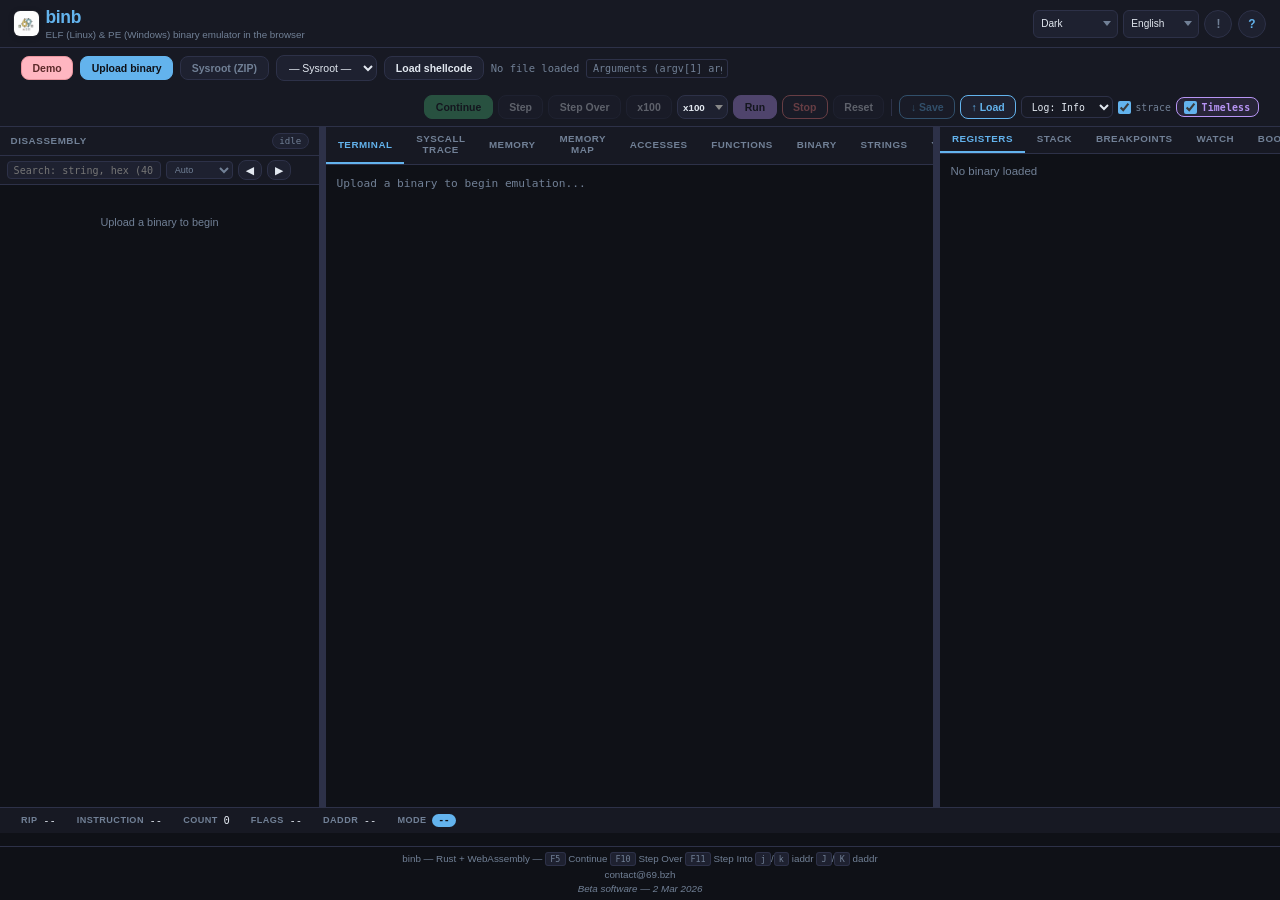
==== index.html @ 5475846b "up" ====
<!DOCTYPE html>
<html lang="en">
<head>
    <meta charset="UTF-8">
    <meta name="viewport" content="width=device-width, initial-scale=1.0">
    <title>binb — ELF &amp; PE Emulator</title>
    <link rel="icon" href="logo.png" type="image/png">
    <link rel="stylesheet" href="style.css">
</head>
<body>
    <!-- Nyan cat run overlay (shown when theme is Nyan Cat) -->
    <div id="nyan-cat-container" class="nyan-cat-container" aria-hidden="true">
        <div class="nyan-cat-run">
            <img src="nyan-cat.gif" alt="" class="nyan-cat-gif" width="256" height="128">
        </div>
    </div>
    <header>
        <div class="header-brand">
            <a href="#" class="header-logo" title="binb" aria-label="binb">
                <img src="logo.png" alt="69 binb" class="header-logo-img">
            </a>
            <div class="header-title-wrap">
                <h1>binb</h1>
                <p class="subtitle" data-i18n="subtitle">ELF (Linux) &amp; PE (Windows) binary emulator in the browser</p>
            </div>
        </div>
        <div class="header-actions">
            <select id="theme-select" class="theme-select" title="Theme" aria-label="Theme">
                <option value="dark">Dark</option>
                <option value="light">Light</option>
                <option value="unicorn">🦄 Unicorn</option>
                <option value="rainbow">🌈 Rainbow</option>
                <option value="nyan">🐱 Nyan Cat</option>
            </select>
            <select id="lang-select" class="lang-select" title="Language" aria-label="Language">
                <option value="en">English</option>
                <option value="fr">Français</option>
                <option value="br">Brezhoneg</option>
                <option value="zh">中文</option>
            </select>
            <button class="btn btn-summary" id="btn-summary" data-i18n="summaryBtn" data-i18n-title="summaryTitle">!</button>
            <button class="btn btn-help" id="btn-help" data-i18n-title="helpTitle">?</button>
        </div>
    </header>

    <!-- Summary Modal -->
    <div class="help-modal-backdrop" id="summary-modal" style="display:none">
        <div class="help-modal summary-modal">
            <div class="help-modal-header summary-modal-header">
                <div class="summary-modal-title">
                    <img src="logo.png" alt="69 binb" class="summary-modal-logo">
                    <h2 data-i18n="summaryTitle">Summary</h2>
                </div>
                <button class="btn btn-xs help-modal-close" id="btn-summary-close">&times;</button>
            </div>
            <div class="help-modal-body">
                <section class="help-section">
                    <p data-i18n="summaryIntro">binb is a WebAssembly-based binary emulator that runs ELF (Linux) and PE (Windows) executables directly in the browser. It provides step-through debugging, syscall tracing, and a Timeless (time-travel) debugger with memory breakpoints.</p>
                </section>
                <section class="help-section">
                    <h3 data-i18n="summaryFeaturesTitle">Features</h3>
                    <ul class="help-tips">
                        <li data-i18n="summaryFeature1">ELF and PE loading: run Linux and Windows binaries in the browser</li>
                        <li data-i18n="summaryFeature2">Step-through debugging: Continue (F5), Step Into (F11), Step Over (F10)</li>
                        <li data-i18n="summaryFeature3">Timeless mode: record every instruction and navigate backward/forward in time</li>
                        <li data-i18n="summaryFeature4">Memory breakpoints (Tenet-style): track a data address, see reads/writes on the timeline, jump with J/K</li>
                        <li data-i18n="summaryFeature5">Syscall tracing (strace): log Linux syscalls or Windows NT API calls</li>
                        <li data-i18n="summaryFeature6">VFS / sysroot: load a ZIP as virtual filesystem for dynamic binaries (interpreters, libs, DLLs)</li>
                        <li data-i18n="summaryFeature7">Shellcode: paste hex or load raw bytes and run as x86_64 or ARM64</li>
                        <li data-i18n="summaryFeature8">Snapshots: save and restore VM state</li>
                    </ul>
                </section>
                <section class="help-section">
                    <h3 data-i18n="summaryPlatformsTitle">Platforms &amp; Architectures</h3>
                    <table class="help-table">
                        <tr><td data-i18n="summaryPlatformLinux">Linux (ELF)</td><td data-i18n="summaryArchLinux">x86-64, x86 (i386), ARM64 (AArch64) — static (musl) and dynamic (glibc with sysroot)</td></tr>
                        <tr><td data-i18n="summaryPlatformWindows">Windows (PE)</td><td data-i18n="summaryArchWindows">x86-64 and x86 — EXE and DLL loading, partial NT syscall emulation</td></tr>
                    </table>
                </section>
                <div class="summary-partner-links">
                    <a href="https://ismyphonepwned.com/" target="_blank" rel="noopener noreferrer" class="summary-partner-link" title="Is My Phone Pwned?">
                        <img src="https://ismyphonepwned.com/logo.png" alt="Is My Phone Pwned?" class="summary-partner-img">
                    </a>
                    <a href="https://ismyphonepwned.com/mimic.html" target="_blank" rel="noopener noreferrer" class="summary-partner-link" title="Mimic">
                        <img src="https://ismyphonepwned.com/mimic.png" alt="Mimic" class="summary-partner-img">
                    </a>
                </div>
            </div>
        </div>
    </div>

    <!-- Help Modal -->
    <div class="help-modal-backdrop" id="help-modal" style="display:none">
        <div class="help-modal">
            <div class="help-modal-header">
                <h2 data-i18n="helpTitle">Help &amp; Guide</h2>
                <button class="btn btn-xs help-modal-close" id="btn-help-close">&times;</button>
            </div>
            <div class="help-modal-body">
                <section class="help-section">
                    <h3 data-i18n="helpGettingStarted">Getting Started</h3>
                    <p data-i18n="helpGettingStartedText">Upload a binary (ELF for Linux, or PE for Windows EXE/DLL) using the Upload binary button or drag-and-drop onto the page. For <strong>dynamic</strong> binaries (linked against glibc), use <strong>Sysroot (ZIP)</strong> to upload a ZIP of your sysroot (e.g. <code>lib64/ld-linux-x86-64.so.2</code>, <code>lib/x86_64-linux-gnu/libc.so.6</code>); it is decompressed and used as the VFS when you load the ELF; for PE you can upload a ZIP with DLLs (e.g. <code>Windows/System32/ntdll.dll</code>). The <strong>Binary</strong> tab shows ELF or PE structure (headers, sections, exports). You can also run <strong>shellcode</strong>: click <strong>Load shellcode</strong> to paste hex or C-style bytes and choose architecture (x86_64 or arm64), or upload a non-ELF file and choose “Load as shellcode”. Then use the controls to step through or run.</p>
                </section>

                <section class="help-section">
                    <h3 data-i18n="helpColorLegend">Color Legend</h3>
                    <div class="help-colors">
                        <div class="help-color-row">
                            <span class="help-swatch" style="background: var(--yellow-dark)"></span>
                            <span data-i18n="helpColorDarkYellow">Dark yellow — Memory read (QIRA-style)</span>
                        </div>
                        <div class="help-color-row">
                            <span class="help-swatch" style="background: var(--yellow-bright)"></span>
                            <span data-i18n="helpColorBrightYellow">Bright yellow — Memory write (QIRA-style)</span>
                        </div>
                        <div class="help-color-row">
                            <span class="help-swatch" style="background: var(--accent)"></span>
                            <span data-i18n="helpColorBlue">Blue — Current instruction / forward flow trail</span>
                        </div>
                        <div class="help-color-row">
                            <span class="help-swatch" style="background: var(--red)"></span>
                            <span data-i18n="helpColorRed">Red — Backward flow trail / exec breakpoint hits</span>
                        </div>
                        <div class="help-color-row">
                            <span class="help-swatch" style="background: var(--green)"></span>
                            <span data-i18n="helpColorGreen">Green — Active breakpoint addresses</span>
                        </div>
                        <div class="help-color-row">
                            <span class="help-swatch" style="background: var(--purple)"></span>
                            <span data-i18n="helpColorPurple">Purple — Timeless mode active indicator</span>
                        </div>
                        <div class="help-color-row">
                            <span class="help-swatch" style="background: #06b6d4"></span>
                            <span data-i18n="helpColorCyan">Cyan — Syscall instructions in timeline (RIP lane) and disassembly</span>
                        </div>
                    </div>
                </section>

                <section class="help-section">
                    <h3 data-i18n="helpTimelineLanes">Timeline Lanes (Timeless Mode)</h3>
                    <table class="help-table">
                        <tr><td><strong data-i18n="helpRIP">RIP</strong></td><td data-i18n="helpRIPDesc">Color-coded instruction address map</td></tr>
                        <tr><td><strong data-i18n="helpMEM">MEM</strong></td><td data-i18n="helpMEMDesc">All memory reads (dark yellow) and writes (bright yellow) per instruction</td></tr>
                        <tr><td><strong data-i18n="helpDADDR">DADDR</strong></td><td data-i18n="helpDADDRDesc">Accesses to the tracked data address (visible when a Memory breakpoint is set)</td></tr>
                        <tr><td><strong data-i18n="helpEXEC">EXEC</strong></td><td data-i18n="helpEXECDesc">Execution breakpoint hits (click RIP in registers to set)</td></tr>
                        <tr><td><strong data-i18n="helpFLOW">FLOW</strong></td><td data-i18n="helpFLOWDesc">Blue (forward) and red (backward) trails from cursor</td></tr>
                    </table>
                </section>

                <section class="help-section">
                    <h3 data-i18n="helpMemBp">Memory Breakpoints (Tenet-style)</h3>
                    <p class="help-lead" data-i18n="helpMemBpLead">Track a memory address to see every read/write on the timeline and jump between accesses.</p>
                    <ol class="help-steps">
                        <li data-i18n="helpMemBpSet">Set: In the Memory tab, <strong>click a byte</strong> in the hex dump (or in the Memory Accesses preview). That address becomes the “tracked” address (daddr). In trace mode the view jumps to the last access.</li>
                        <li data-i18n="helpMemBpTimeline">Timeline: The DADDR lane shows every read/write to that address (yellow = read, blue = write).</li>
                        <li data-i18n="helpMemBpNavigate">Navigate: Press J / K to jump to the next / previous access in the trace.</li>
                        <li data-i18n="helpMemBpClear">Clear: Click the daddr value in the info bar (e.g. 0x1234 (1B)) to clear the memory breakpoint.</li>
                    </ol>
                    <p class="help-note" data-i18n="helpMemBpNote">Alternative: enter an address in the Memory field and click Watch to track that address (4 bytes). The Watch panel (right) lets you save multiple addresses and click one to set it as the active breakpoint.</p>
                </section>

                <section class="help-section">
                    <h3 data-i18n="helpLabelsCommentsTitle">Labels &amp; Comments</h3>
                    <p class="help-lead" data-i18n="helpLabelsCommentsLead">Add bookmarks (labels) and comments at any address in the Disassembly or Memory view. They are saved in the browser and appear in the Bookmarks and Comments panels.</p>
                    <ol class="help-steps">
                        <li data-i18n="helpLabelsCommentsRightClick"><strong>Right-click</strong> an address in the Disassembly listing or in the Memory hex dump to open the context menu.</li>
                        <li data-i18n="helpLabelsCommentsBookmark">Choose <strong>Add bookmark (label)</strong> to set a label (e.g. <code>loop_start</code>). The label appears above that address in the disassembly and in the <strong>Bookmarks</strong> tab.</li>
                        <li data-i18n="helpLabelsCommentsComment">Choose <strong>Add comment</strong> to attach a comment. It appears as <code>; your text</code> in the disassembly and in the <strong>Comments</strong> tab.</li>
                        <li data-i18n="helpLabelsCommentsEdit">Use the same menu to edit (click again) or remove a bookmark or comment. Labels and comments are persisted and included in snapshots.</li>
                    </ol>
                </section>

                <section class="help-section">
                    <h3 data-i18n="helpKbShortcuts">Keyboard Shortcuts</h3>
                    <table class="help-table">
                        <tr><td><kbd>F5</kbd></td><td data-i18n="helpKbF5">Continue execution</td></tr>
                        <tr><td><kbd>F10</kbd></td><td data-i18n="helpKbF10">Step over</td></tr>
                        <tr><td><kbd>F11</kbd></td><td data-i18n="helpKbF11">Step into (single step)</td></tr>
                        <tr><td><kbd>&larr;</kbd> / <kbd>&rarr;</kbd></td><td data-i18n="helpKbArrows">Step backward / forward in trace</td></tr>
                        <tr><td><kbd>Shift+&larr;/&rarr;</kbd></td><td data-i18n="helpKbShiftArrows">Step 10 backward / forward</td></tr>
                        <tr><td><kbd>Escape</kbd></td><td data-i18n="helpKbEscape">Return to live execution</td></tr>
                        <tr><td><kbd>j</kbd> / <kbd>k</kbd></td><td data-i18n="helpKbJK">Next / prev execution of same instruction (iaddr)</td></tr>
                        <tr><td><kbd>J</kbd> / <kbd>K</kbd></td><td data-i18n="helpKbJKCap">Next / prev access to tracked data address (daddr)</td></tr>
                        <tr><td><kbd>scroll</kbd></td><td data-i18n="helpKbScroll">Zoom in/out on timeline</td></tr>
                        <tr><td><kbd>drag</kbd></td><td data-i18n="helpKbDrag">Select region on timeline to zoom</td></tr>
                        <tr><td><kbd>dbl-click</kbd></td><td data-i18n="helpKbDblClick">Reset timeline zoom</td></tr>
                    </table>
                </section>

                <section class="help-section">
                    <h3 data-i18n="helpArch">Supported Architectures</h3>
                    <table class="help-table">
                        <tr><td><strong>x86-64</strong></td><td data-i18n="helpArchX64Desc">Full instruction set including SSE, atomic ops, bit manipulation</td></tr>
                        <tr><td><strong>x86 (i386)</strong></td><td data-i18n="helpArchX86Desc">32-bit mode with vDSO, set_thread_area, GS segment support</td></tr>
                        <tr><td><strong>ARM64 (AArch64)</strong></td><td data-i18n="helpArchARM64Desc">Data processing, branches, loads/stores, system instructions, multiply/divide</td></tr>
                        <tr><td><strong data-i18n="helpArchWinLabel">Windows PE (x86)</strong></td><td data-i18n="helpArchWinDesc">EXE and DLL loading (x86 32-bit); NT syscall emulation (partial). x86-64 not yet supported.</td></tr>
                    </table>
                </section>

                <section class="help-section">
                    <h3 data-i18n="helpTips">Tips</h3>
                    <ul class="help-tips">
                        <li data-i18n="helpTip1">Enable Timeless before running to record the trace. Disable it for maximum speed.</li>
                        <li data-i18n="helpTip2">Use strace to see syscalls as they happen.</li>
                        <li data-i18n="helpTip3">Click any address in the Memory Accesses panel to see the surrounding memory.</li>
                        <li data-i18n="helpTip4">Memory breakpoint: click a byte in the Memory view (or in the Accesses preview) to track that address — timeline shows reads/writes; <kbd>J</kbd>/<kbd>K</kbd> to seek. Click the daddr in the info bar to clear.</li>
                        <li data-i18n="helpTip5">Memory Watch button: tracks the address currently in the Memory address field as the active data address (daddr, 4 bytes). The timeline then shows reads/writes to that address and J/K jump between accesses. To save addresses in a list, use the Watch panel (right) and add from there.</li>
                        <li data-i18n="helpTip6">Click the RIP value in the Registers panel to mark it as an execution breakpoint on the timeline.</li>
                        <li data-i18n="helpTip7">Drag on the timeline to zoom into a region. Scroll to zoom, double-click to reset.</li>
                        <li data-i18n="helpTip8">The Watch panel keeps a list of data addresses and shows hit counts over the trace; click one to set it as the active daddr. Use J/K to jump between accesses.</li>
                    </ul>
                </section>
            </div>
        </div>
    </div>

    <main>
        <!-- Controls Bar -->
        <section class="controls">
            <div class="upload-area">
                <button class="btn btn-demo" id="btn-demo" data-i18n="btnDemo" data-i18n-title="btnDemoTitle">Demo</button>
                <input type="file" id="elf-upload" accept=".elf,.out,.bin,.hex,.exe,.dll,application/octet-stream" hidden>
                <button class="btn btn-primary" id="btn-upload" data-i18n="btnUpload" data-i18n-title="btnUploadTitle">Upload binary</button>
                <input type="file" id="sysroot-zip-upload" accept=".zip,application/zip" hidden>
                <button class="btn btn-secondary" id="btn-sysroot-zip" data-i18n="btnSysrootZip" data-i18n-title="btnSysrootZipTitle">Sysroot (ZIP)</button>
                <select id="quick-sysroot" class="quick-sysroot-select" data-i18n-title="quickSysrootTitle">
                    <option value="" data-i18n="quickSysrootNone">— Sysroot —</option>
                    <option value="/sysroot-x64-linux.zip" data-i18n="quickSysrootX64">x64 Linux</option>
                    <option value="/sysroot-i386-linux.zip" data-i18n="quickSysrootX86">x86 Linux</option>
                    <option value="/sysroot-windows.zip" data-i18n="quickSysrootWin">Windows</option>
                </select>
                <button class="btn btn-shellcode-toggle" id="btn-shellcode-toggle" data-i18n="btnShellcode" data-i18n-title="btnShellcodeTitle">Load shellcode</button>
                <span class="file-name" id="file-name" title="Click for details" data-i18n="fileNoFile">No file loaded</span>
                <span class="file-info-badge" id="file-info-badge" style="display:none"></span>
                <input type="text" id="program-args" class="program-args-input" data-i18n-placeholder="programArgsPlaceholder">
                <span class="sysroot-name" id="sysroot-name" style="display:none" title="ZIP used as VFS for next run"><span data-i18n="sysrootLabel">Sysroot:</span> <span id="sysroot-file-label"></span> <button type="button" class="btn btn-xs sysroot-clear" id="btn-sysroot-clear" data-i18n-title="sysrootClear">×</button></span>
            </div>
            <div class="shellcode-panel" id="shellcode-panel" style="display:none">
                <div class="shellcode-row shellcode-demo-row">
                    <label data-i18n="shellcodeDemoLabel">Demo:</label>
                    <select id="shellcode-demo" class="shellcode-demo-select" data-i18n-title="shellcodeDemoTitle">
                        <option value="" data-i18n="shellcodeDemoNone">—</option>
                        <option value="x64_exit" data-i18n="shellcodeDemoX64Exit">x86_64: exit(0)</option>
                        <option value="x64_nop" data-i18n="shellcodeDemoX64Nop">x86_64: NOP sled</option>
                        <option value="x64_int3" data-i18n="shellcodeDemoX64Int3">x86_64: int3 breakpoint</option>
                    </select>
                </div>
                <div class="shellcode-row">
                    <label>Paste hex or C-style:</label>
                    <textarea id="shellcode-paste" class="shellcode-textarea" data-i18n-placeholder="shellcodePastePlaceholder"></textarea>
                </div>
                <div class="shellcode-row shellcode-actions">
                    <select id="shellcode-arch" class="shellcode-arch" data-i18n-title="shellcodeArchTitle">
                        <option value="x86_64">x86_64</option>
                        <option value="arm64">arm64</option>
                    </select>
                    <button class="btn btn-primary btn-sm" id="btn-load-paste" data-i18n="loadPasted">Load pasted</button>
                    <span class="shellcode-hint" data-i18n="shellcodeHint">Or upload a .bin/.hex file above and choose “Load as shellcode” if it’s not ELF.</span>
                </div>
            </div>
            <div class="shellcode-file-prompt" id="shellcode-file-prompt" style="display:none">
                <span class="shellcode-file-msg" data-i18n="shellcodeFileMsg">File is not ELF. Load as shellcode:</span>
                <select id="shellcode-file-arch" class="shellcode-arch" data-i18n-title="shellcodeArchTitle">
                    <option value="x86_64">x86_64</option>
                    <option value="arm64">arm64</option>
                </select>
                <button class="btn btn-primary btn-sm" id="btn-load-file-shellcode" data-i18n="loadShellcode">Load shellcode</button>
                <button class="btn btn-sm" id="btn-dismiss-shellcode-prompt" data-i18n="dismiss">Dismiss</button>
            </div>
            <div class="action-buttons">
                <button class="btn btn-accent" id="btn-continue" disabled data-i18n="continue" data-i18n-title="continueTitle">Continue</button>
                <button class="btn" id="btn-step" disabled data-i18n="step" data-i18n-title="stepTitle">Step</button>
                <button class="btn" id="btn-step-over" disabled data-i18n="stepOver" data-i18n-title="stepOverTitle">Step Over</button>
                <div class="step-n-group">
                    <button class="btn" id="btn-step-100" disabled data-i18n-title="stepNTitle">x100</button>
                    <select class="step-n-select" id="step-n-select" data-i18n-title="stepNTitle">
                        <option value="10">x10</option>
                        <option value="50">x50</option>
                        <option value="100" selected>x100</option>
                        <option value="500">x500</option>
                        <option value="1000">x1K</option>
                        <option value="5000">x5K</option>
                        <option value="10000">x10K</option>
                        <option value="50000">x50K</option>
                        <option value="100000">x100K</option>
                    </select>
                </div>
                <button class="btn btn-accent-run" id="btn-run" disabled data-i18n="run" data-i18n-title="runTitle">Run</button>
                <button class="btn btn-danger" id="btn-stop" disabled data-i18n="stop" data-i18n-title="stopTitle">Stop</button>
                <button class="btn" id="btn-reset" disabled data-i18n="reset" data-i18n-title="resetTitle">Reset</button>
                <span class="toolbar-sep"></span>
                <button class="btn btn-snapshot" id="btn-save-snapshot" disabled data-i18n="saveSnapshot" data-i18n-title="saveSnapshotTitle">&#11015; Save</button>
                <button class="btn btn-snapshot" id="btn-load-snapshot" data-i18n="loadSnapshot" data-i18n-title="loadSnapshotTitle">&#11014; Load</button>
                <input type="file" id="snapshot-upload" accept=".bsnp,.bin" style="display:none">
                <select class="log-level-select" id="log-level" data-i18n-title="logLevelTitle">
                    <option value="off" data-i18n="logOff">Log: Off</option>
                    <option value="error" data-i18n="logError">Log: Error</option>
                    <option value="warn" data-i18n="logWarn">Log: Warn</option>
                    <option value="info" selected data-i18n="logInfo">Log: Info</option>
                    <option value="debug" data-i18n="logDebug">Log: Debug</option>
                    <option value="trace" data-i18n="logTrace">Log: Trace</option>
                </select>
                <label class="strace-toggle" data-i18n-title="straceTitle">
                    <input type="checkbox" id="strace-toggle" checked>
                    <span data-i18n="strace">strace</span>
                </label>
                <label class="strace-toggle timeless-toggle" data-i18n-title="timelessTitle">
                    <input type="checkbox" id="trace-toggle" checked>
                    <span class="timeless-label" data-i18n="timeless">Timeless</span>
                </label>
            </div>
        </section>

        <!-- Main layout: 3-column debugger (resize by dragging the dividers) -->
        <div class="debugger-layout" id="debugger-layout">

            <!-- Left: Disassembly -->
            <section class="panel disasm-panel" id="panel-disasm">
                <div class="panel-header">
                    <h2 data-i18n="disasm">Disassembly</h2>
                    <span class="disasm-fn-label" id="disasm-fn-label"></span>
                    <span class="badge" id="status-badge">idle</span>
                </div>
                <div class="disasm-search-bar">
                    <input type="text" id="disasm-search" class="disasm-search-input" data-i18n-placeholder="disasmSearchPlaceholder">
                    <select id="disasm-search-mode" class="disasm-search-mode" data-i18n-title="searchModeTitle">
                        <option value="auto" data-i18n="searchAuto">Auto</option>
                        <option value="string" data-i18n="searchString">String</option>
                        <option value="hex" data-i18n="searchHex">Hex addr</option>
                        <option value="regex" data-i18n="searchRegex">Regex</option>
                    </select>
                    <button class="btn btn-sm" id="btn-disasm-search-prev" data-i18n-title="searchPrevTitle">&#9664;</button>
                    <button class="btn btn-sm" id="btn-disasm-search-next" data-i18n-title="searchNextTitle">&#9654;</button>
                    <span class="disasm-search-status" id="disasm-search-status"></span>
                </div>
                <div class="disasm-listing" id="disasm-listing" tabindex="-1" title="Disassembly — j/k next/prev same instruction, J/K next/prev daddr access">
                    <div class="muted center-text" data-i18n="disasmUploadPrompt">Upload a binary to begin</div>
                </div>
            </section>
            <div class="layout-resizer" id="resizer-disasm" data-i18n-title="resizerDisasmTitle"></div>

            <!-- Center: Terminal + Strace + Memory -->
            <section class="panel center-panel">
                <div class="center-tabs">
                    <button class="tab-btn active" data-tab="terminal-tab" data-i18n="tabTerminal">Terminal</button>
                    <button class="tab-btn" data-tab="strace-tab" data-i18n="tabStrace">Syscall Trace</button>
                    <button class="tab-btn" data-tab="memory-tab" data-i18n="tabMemory">Memory</button>
                    <button class="tab-btn" data-tab="memmap-tab" data-i18n="tabMemmap">Memory Map</button>
                    <button class="tab-btn" data-tab="accesses-tab" data-i18n="tabAccesses">Accesses</button>
                    <button class="tab-btn" data-tab="functions-tab" data-i18n="tabFunctions">Functions</button>
                    <button class="tab-btn" data-tab="elf-tab" data-i18n="tabBinary">Binary</button>
                    <button class="tab-btn tab-pe-resources" data-tab="pe-resources-tab" data-i18n="tabPeResources" style="display:none">PE Resources</button>
                    <button class="tab-btn" data-tab="strings-tab" data-i18n="tabStrings">Strings</button>
                    <button class="tab-btn" data-tab="yara-tab">YARA</button>
                    <button class="tab-btn" data-tab="asm-tab">Assembly</button>
                </div>
                <div class="tab-content active" id="terminal-tab">
                    <div class="tab-scroll-wrap" id="terminal-output-wrap">
                        <pre class="terminal" id="terminal-output"><span class="muted" data-i18n="terminalPrompt">Upload a binary to begin emulation...</span></pre>
                    </div>
                    <div class="stdin-prompt" id="stdin-prompt" style="display:none">
                        <label><span data-i18n="stdinPromptLabel">Program is waiting for input (up to</span> <span id="stdin-prompt-count">?</span> <span data-i18n="stdinPromptBytes">bytes):</span></label>
                        <input type="text" id="stdin-input" class="stdin-input" data-i18n-placeholder="stdinPlaceholder">
                        <button class="btn btn-sm" id="btn-stdin-send" type="button" data-i18n="send">Send</button>
                    </div>
                </div>
                <div class="tab-content" id="strace-tab">
                    <div class="strace-search-bar">
                        <input type="text" id="strace-search" class="strace-search-input" data-i18n-placeholder="straceSearchPlaceholder">
                        <select id="strace-search-mode" class="strace-search-mode" data-i18n-title="searchModeTitle">
                            <option value="auto" data-i18n="searchAuto">Auto</option>
                            <option value="string" data-i18n="searchString">String</option>
                            <option value="regex" data-i18n="searchRegex">Regex</option>
                        </select>
                        <button class="btn btn-sm" id="btn-strace-search-prev" data-i18n-title="searchPrevTitle">&#9664;</button>
                        <button class="btn btn-sm" id="btn-strace-search-next" data-i18n-title="searchNextTitle">&#9654;</button>
                        <span class="strace-search-status" id="strace-search-status"></span>
                    </div>
                    <div class="tab-scroll-wrap" id="strace-output-wrap">
                        <div class="strace-list" id="strace-output"><span class="muted" data-i18n="straceEnablePrompt">Enable strace to see syscall trace output.</span></div>
                    </div>
                </div>
                <div class="tab-content" id="memory-tab">
                    <div class="memory-controls">
                        <input type="text" id="mem-addr" class="mem-addr-input" data-i18n-placeholder="memAddrPlaceholder" value="0x400000">
                        <button class="btn btn-sm" id="btn-mem-go" data-i18n="go">Go</button>
                        <button class="btn btn-sm" id="btn-mem-stack" data-i18n="stack" data-i18n-title="stackTitle">Stack</button>
                        <button class="btn btn-sm" id="btn-mem-rip" data-i18n="rip" data-i18n-title="ripTitle">RIP</button>
                        <button class="btn btn-sm" id="btn-mem-pgup" data-i18n-title="pageUp">&#8593;</button>
                        <button class="btn btn-sm" id="btn-mem-pgdn" data-i18n-title="pageDown">&#8595;</button>
                        <button class="btn btn-sm btn-watch" id="btn-mem-watch" data-i18n="watch" data-i18n-title="watchTitle">Watch</button>
                        <label class="strace-toggle" data-i18n-title="memAutoTitle">
                            <input type="checkbox" id="mem-auto-refresh" checked>
                            <span data-i18n="memAuto">auto</span>
                        </label>
                        <span class="mem-info" id="mem-info"></span>
                        <span class="mem-legend"><span class="mem-legend-read" data-i18n="memLegendR">R</span> <span class="mem-legend-write" data-i18n="memLegendW">W</span></span>
                        <span class="mem-entropy-legend" data-i18n-title="memEntropyTitle">
                            <span class="mem-entropy-legend-label">H:</span>
                            <span class="mem-entropy-legend-bar" id="mem-entropy-legend-bar"></span>
                        </span>
                        <span class="mem-edit-hint muted" data-i18n="memClickToEdit" data-i18n-title="memClickToEditTitle">Click byte to edit</span>
                    </div>
                    <div class="memory-search-bar">
                        <input type="text" id="mem-search" class="mem-search-input" data-i18n-placeholder="memSearchPlaceholder">
                        <select id="mem-search-mode" class="mem-search-mode" data-i18n-title="searchModeTitle">
                            <option value="auto" data-i18n="searchAuto">Auto</option>
                            <option value="string" data-i18n="searchString">String</option>
                            <option value="hex" data-i18n="searchHex">Hex</option>
                            <option value="regex" data-i18n="searchRegex">Regex</option>
                        </select>
                        <button class="btn btn-sm" id="btn-mem-search-all" data-i18n="search" data-i18n-title="memSearchAllTitle">Search</button>
                        <button class="btn btn-sm" id="btn-mem-search-prev" data-i18n-title="searchPrevTitle">&#9664;</button>
                        <button class="btn btn-sm" id="btn-mem-search-next" data-i18n-title="searchNextTitle">&#9654;</button>
                        <span class="mem-search-spinner" id="mem-search-spinner" data-i18n-title="memSearching" aria-hidden="true"></span>
                        <span class="mem-search-status" id="mem-search-status"></span>
                    </div>
                    <pre class="terminal memory-dump" id="memory-dump"><span class="muted" data-i18n="memEnterAddress">Enter an address and click Go.</span></pre>
                </div>
                <div class="tab-content" id="memmap-tab">
                    <div class="memory-map-list" id="memmap-list">
                        <div class="muted" data-i18n="memmapNoBinary">No binary loaded</div>
                    </div>
                </div>
                <div class="tab-content" id="functions-tab">
                    <div class="fn-toolbar">
                        <input type="text" id="fn-search" class="fn-search-input" data-i18n-placeholder="fnSearchPlaceholder">
                        <span class="fn-count" id="fn-count"></span>
                    </div>
                    <div class="fn-list" id="fn-list">
                        <div class="muted" data-i18n="fnNoBinary">No binary loaded</div>
                    </div>
                </div>
                <div class="tab-content" id="elf-tab">
                    <div class="elf-controls">
                        <span class="elf-title" data-i18n="elfTitle">ELF structure</span>
                    </div>
                    <pre class="terminal elf-structure" id="elf-structure"><span class="muted" data-i18n="binaryLoadPrompt">Load an ELF or PE (Windows) binary to view its structure (headers, sections, exports).</span></pre>
                </div>
                <div class="tab-content" id="pe-resources-tab">
                    <div class="elf-controls">
                        <span class="elf-title" data-i18n="peResourcesViewerTitle">PE Resources viewer</span>
                    </div>
                    <div class="tab-scroll-wrap pe-resources-wrap">
                        <div class="elf-section pe-resources-structure" id="pe-resources-structure">
                            <span class="muted" data-i18n="peResourcesLoadPrompt">Load a PE (EXE/DLL) binary to view its resources.</span>
                        </div>
                    </div>
                </div>
                <div class="tab-content" id="strings-tab">
                    <div class="elf-controls strings-controls">
                        <span class="elf-title" data-i18n="stringsTitle">Strings</span>
                        <input type="text" id="strings-search" class="fn-search-input strings-search-input" data-i18n-placeholder="stringsSearchPlaceholder" placeholder="Search strings...">
                        <span class="fn-count strings-count" id="strings-count"></span>
                    </div>
                    <div class="tab-scroll-wrap" id="strings-output-wrap">
                        <div class="elf-section strings-section" id="strings-structure"><span class="muted" data-i18n="stringsLoadPrompt">Load an ELF or PE binary to view extracted strings.</span></div>
                    </div>
                </div>
                <div class="tab-content" id="accesses-tab">
                    <div class="accesses-controls">
                        <span class="accesses-title" data-i18n="accessesTitle">Memory Accesses</span>
                        <span class="accesses-info" id="accesses-info" data-i18n="accessesStepPrompt">Step or seek trace to see accesses</span>
                    </div>
                    <div class="accesses-split">
                        <div class="accesses-list" id="accesses-list">
                            <div class="muted" data-i18n="accessesNoAccesses">No memory accesses to display. Enable Timeless and step through instructions.</div>
                        </div>
                        <div class="accesses-mem-preview" id="accesses-mem-preview">
                            <div class="accesses-mem-header">
                                <span class="accesses-mem-title" data-i18n="accessesMemContext">Memory Context</span>
                                <span class="accesses-mem-addr mono" id="accesses-mem-addr"></span>
                            </div>
                            <pre class="terminal accesses-mem-dump" id="accesses-mem-dump"><span class="muted" data-i18n="accessesClickPreview">Click an access to preview memory</span></pre>
                        </div>
                    </div>
                </div>
                <div class="tab-content" id="yara-tab">
                    <div class="yara-controls">
                        <button class="btn btn-sm btn-primary" id="btn-yara-run-all">Run all rules</button>
                        <button class="btn btn-sm" id="btn-yara-run-selected" type="button" title="Run the rule(s) currently in the editor">Run selected rule</button>
                        <button class="btn btn-sm" id="btn-yara-scan">Scan Memory</button>
                        <button class="btn btn-sm" id="btn-yara-clear">Clear</button>
                        <label class="btn btn-sm btn-file-label" title="Load .yar file">
                            Load File
                            <input type="file" id="yara-file-input" accept=".yar,.yara,.txt" style="display:none">
                        </label>
                        <input type="text" id="yara-rule-search" class="yara-rule-search" placeholder="Search rules..." title="Filter rules by name" autocomplete="off">
                        <select id="yara-example-select" class="yara-example-select">
                            <option value="">-- Example Rules --</option>
                            <option value="hello_world">Hello World strings</option>
                            <option value="elf_header">ELF header</option>
                            <option value="pe_indicators">PE / DLL indicators</option>
                            <option value="nop_sled">NOP sled</option>
                            <option value="stack_pivot">Stack pivot gadgets</option>
                            <option value="syscall_int80">Linux syscall (int 0x80 / syscall)</option>
                            <option value="all_examples">Load all examples</option>
                            <optgroup id="yara-forge-optgroup" label="YARA-Forge"></optgroup>
                        </select>
                        <button class="btn btn-sm" id="btn-yara-fetch-forge" type="button" title="Download and parse YARA-Forge rules from server">Fetch YARA-Forge rules</button>
                        <label class="yara-pe-on-load" title="When a PE/EXE/DLL is loaded, run YARA with PE indicators and show results">
                            <input type="checkbox" id="pe-yara-on-load">
                            <span>Scan with YARA on PE load</span>
                        </label>
                        <span class="yara-status" id="yara-status"></span>
                        <div class="yara-progress-wrap" id="yara-progress-wrap" aria-hidden="true">
                            <div class="yara-progress-bar" id="yara-progress-bar"></div>
                            <span class="yara-progress-text" id="yara-progress-text"></span>
                        </div>
                    </div>
                    <div class="yara-split">
                        <div class="yara-editor-wrap">
                            <pre class="yara-highlight-layer" id="yara-highlight-layer" aria-hidden="true"></pre>
                            <textarea id="yara-editor" class="yara-editor" spellcheck="false" placeholder="rule example {
    strings:
        $hello = &quot;Hello&quot;
        $world = &quot;World&quot;
    condition:
        any of them
}"></textarea>
                        </div>
                        <div class="yara-results-wrap">
                            <div class="yara-results-header">
                                <span>Results</span>
                                <span id="yara-match-count" class="yara-match-count"></span>
                                <span id="yara-summary" class="yara-summary"></span>
                            </div>
                            <div class="yara-results" id="yara-results">
                                <span class="muted">Write YARA rules and click &quot;Run all rules&quot; to scan memory and see all results.</span>
                            </div>
                        </div>
                    </div>
                </div>
                <div class="tab-content" id="asm-tab">
                    <div class="asm-controls">
                        <button class="btn btn-sm btn-primary" id="btn-asm-assemble">Assemble</button>
                        <button class="btn btn-sm" id="btn-asm-run">Run as shellcode</button>
                        <button class="btn btn-sm" id="btn-asm-clear">Clear</button>
                        <select id="asm-example-select" class="asm-example-select">
                            <option value="">-- Examples --</option>
                            <option value="exit_linux">Linux exit(0) — syscall</option>
                            <option value="nop_sled">NOP sled + ret</option>
                            <option value="add_numbers">Add two numbers</option>
                            <option value="hello_syscall">Linux exit(42)</option>
                        </select>
                        <span class="asm-status" id="asm-status"></span>
                    </div>
                    <div class="asm-split">
                        <div class="asm-editor-wrap">
                            <pre class="asm-highlight-layer" id="asm-highlight-layer" aria-hidden="true"></pre>
                            <textarea id="asm-editor" class="asm-editor" spellcheck="false" placeholder="; x86-64 Intel syntax (educational subset)
; Example:
;   mov rax, 60
;   xor edi, edi
;   syscall"></textarea>
                        </div>
                        <div class="asm-output-wrap">
                            <div class="asm-output-header">Listing</div>
                            <pre class="asm-listing" id="asm-listing"><span class="muted">Assemble to see address, bytes, and source.</span></pre>
                            <div class="asm-hex-header">Hex bytes</div>
                            <pre class="asm-hex-output" id="asm-hex-output"><span class="muted">—</span></pre>
                        </div>
                    </div>
                </div>
            </section>
            <div class="layout-resizer" id="resizer-right" title="Drag to resize right panel"></div>

            <!-- Right: Registers + Breakpoints + Watch -->
            <section class="panel right-panel" id="panel-right">
                <div class="right-tabs">
                    <button class="tab-btn active" data-tab="regs-tab" data-i18n="tabRegs">Registers</button>
                    <button class="tab-btn" data-tab="stack-tab" data-i18n="tabStack">Stack</button>
                    <button class="tab-btn" data-tab="bp-tab" data-i18n="tabBp">Breakpoints</button>
                    <button class="tab-btn" data-tab="watch-tab" data-i18n="tabWatch">Watch</button>
                    <button class="tab-btn" data-tab="bookmarks-tab" data-i18n="tabBookmarks">Bookmarks</button>
                    <button class="tab-btn" data-tab="comments-tab" data-i18n="tabComments">Comments</button>
                    <button class="tab-btn" data-tab="history-tab" data-i18n="tabHistory">History</button>
                    <button class="tab-btn" data-tab="xrefs-tab" data-i18n="tabXrefs">XREFs</button>
                    <button class="tab-btn" data-tab="vfs-tab" data-i18n="tabVfs">VFS</button>
                </div>
                <div class="tab-content active" id="regs-tab">
                    <div class="registers" id="register-display">
                        <div class="muted" data-i18n="memmapNoBinary">No binary loaded</div>
                    </div>
                </div>
                <div class="tab-content" id="stack-tab">
                    <div class="callstack-list" id="callstack-list">
                        <div class="muted" data-i18n="noCallStack">No call stack data. Step through code to see the call stack.</div>
                    </div>
                </div>
                <div class="tab-content" id="bp-tab">
                    <div class="bp-section">
                        <span class="bp-section-title" data-i18n="bpInstructionTitle">Instruction (address)</span>
                        <div class="bp-controls">
                            <input type="text" id="bp-addr" class="bp-addr-input" data-i18n-placeholder="bpAddrPlaceholder">
                            <button class="btn btn-sm" id="btn-bp-add" data-i18n="add">Add</button>
                        </div>
                    </div>
                    <div class="bp-section">
                        <span class="bp-section-title" data-i18n="bpSyscallTitle">Syscall</span>
                        <div class="bp-controls bp-syscall-row">
                            <label class="bp-any-syscall-label" data-i18n-title="breakOnAnySyscallTitle">
                                <input type="checkbox" id="bp-any-syscall" class="bp-any-syscall-cb"> <span data-i18n="breakOnAnySyscall">Break on any syscall</span>
                            </label>
                        </div>
                        <div class="bp-controls">
                            <input type="text" id="bp-syscall" class="bp-addr-input" data-i18n-placeholder="bpSyscallPlaceholder" list="bp-syscall-names">
                            <datalist id="bp-syscall-names">
                                <option value="read (0)">
                                <option value="write (1)">
                                <option value="writev (20)">
                                <option value="readv (19)">
                                <option value="open (2)">
                                <option value="openat (257)">
                                <option value="close (3)">
                                <option value="lseek (8)">
                                <option value="brk (12)">
                                <option value="mmap (9)">
                                <option value="mprotect (10)">
                                <option value="munmap (11)">
                                <option value="getdents64 (78)">
                                <option value="getcwd (79)">
                                <option value="fcntl (72)">
                                <option value="ioctl (16)">
                                <option value="uname (63)">
                                <option value="gettimeofday (96)">
                                <option value="clock_gettime (228)">
                                <option value="getrandom (318)">
                                <option value="eventfd (284)">
                                <option value="pipe2 (293)">
                                <option value="exit (60)">
                                <option value="exit_group (231)">
                            </datalist>
                            <button class="btn btn-sm" id="btn-bp-syscall-add" data-i18n="add">Add</button>
                        </div>
                    </div>
                    <div class="bp-list" id="bp-list">
                        <div class="muted" data-i18n="bpNoBreakpoints">No breakpoints set</div>
                    </div>
                </div>
                <div class="tab-content" id="watch-tab">
                    <div class="bp-controls">
                        <input type="text" id="watch-addr" class="bp-addr-input" data-i18n-placeholder="watchAddrPlaceholder">
                        <input type="text" id="watch-size" class="watch-size-input" data-i18n-placeholder="watchSizePlaceholder" value="4">
                        <button class="btn btn-sm" id="btn-watch-add" data-i18n="track">Track</button>
                    </div>
                    <div class="watch-list" id="watch-list">
                        <div class="muted" data-i18n="watchHelp">Track data addresses to see all reads/writes across execution. Use j/k to navigate invocations, J/K for data accesses.</div>
                    </div>
                </div>
                <div class="tab-content" id="bookmarks-tab">
                    <div class="annot-list annot-bookmarks-list" id="bookmarks-list">
                        <div class="muted annot-list-empty" data-i18n="annotNoBookmarks">No bookmarks. Right-click an address in Disassembly or Memory to add a label.</div>
                    </div>
                </div>
                <div class="tab-content" id="comments-tab">
                    <div class="annot-list annot-comments-list" id="comments-list">
                        <div class="muted annot-list-empty" data-i18n="annotNoComments">No comments. Right-click an address in Disassembly or Memory to add a comment.</div>
                    </div>
                </div>
                <div class="tab-content" id="history-tab">
                    <div class="history-header-row">
                        <span class="history-header muted" data-i18n="historyHeader">Value history for the tracked address (daddr). Click a row to seek.</span>
                        <button type="button" class="btn btn-xs" id="btn-history-copy-csv" data-i18n-title="copyCsvTitle" data-i18n="copyCsv" style="display:none">Copy CSV</button>
                    </div>
                    <div class="region-history-wrap" id="region-history-wrap">
                        <div class="muted" id="region-history-placeholder" data-i18n="regionHistoryPlaceholder">Set a memory breakpoint (click a byte in Memory) and record a trace to see value history.</div>
                        <table class="history-table" id="region-history-table" style="display:none">
                            <thead><tr><th>#</th><th>RIP</th><th>R/W</th><th>Addr</th><th>Size</th><th>Value</th></tr></thead>
                            <tbody id="region-history-tbody"></tbody>
                        </table>
                    </div>
                </div>
                <div class="tab-content" id="xrefs-tab">
                    <div class="xrefs-toolbar">
                        <span class="xrefs-summary" id="xrefs-summary" data-i18n="xrefsRunPrompt">Run the program to collect cross-references.</span>
                        <button class="btn btn-xs" id="btn-xrefs-refresh" data-i18n="xrefsRefresh" data-i18n-title="xrefsRefreshTitle">Refresh</button>
                    </div>
                    <div class="xrefs-detail" id="xrefs-detail">
                        <div class="muted" id="xrefs-placeholder" data-i18n="xrefsClickPrompt">Click an address in the disassembly to see its cross-references here.</div>
                    </div>
                    <div class="xrefs-list" id="xrefs-list">
                    </div>
                </div>
                <div class="tab-content" id="vfs-tab">
                    <div class="vfs-header muted" data-i18n="vfsHeader">Virtual filesystem: libraries and files visible to the emulated program.</div>
                    <div class="vfs-add-section">
                        <input type="text" id="vfs-path-input" class="vfs-path-input" data-i18n-placeholder="vfsPathPlaceholder">
                        <div class="vfs-drop-zone" id="vfs-drop-zone" data-i18n-title="vfsDropTitle">
                            <span class="vfs-drop-text" data-i18n="vfsDropText">Drop file or click to add</span>
                            <input type="file" id="vfs-file-input" class="vfs-file-input" multiple>
                        </div>
                    </div>
                    <div class="vfs-list-and-detail">
                        <div class="vfs-list-wrap">
                            <div class="vfs-list-toolbar">
                                <span class="vfs-filter-label" data-i18n="vfsFilterLabel">Filter:</span>
                                <select id="vfs-filter" class="vfs-filter-select" data-i18n-title="vfsFilterTitle">
                                    <option value="all" data-i18n="vfsAll">All</option>
                                    <option value="modified" data-i18n="vfsModified">Modified</option>
                                    <option value="original" data-i18n="vfsOriginal">Original</option>
                                </select>
                            </div>
                            <div class="vfs-list-header">
                                <span class="vfs-col-path" data-i18n="vfsPath">Path</span>
                                <span class="vfs-col-size" data-i18n="vfsSize">Size</span>
                            </div>
                            <div class="vfs-list" id="vfs-list">
                                <div class="muted" id="vfs-list-placeholder" data-i18n="vfsNoFiles">No files in VFS. Add libraries or files above.</div>
                            </div>
                        </div>
                        <div class="vfs-detail" id="vfs-detail" style="display:none">
                            <div class="vfs-detail-header">
                                <span class="vfs-detail-path mono" id="vfs-detail-path"></span>
                                <button type="button" class="btn btn-sm btn-primary" id="vfs-detail-save" data-i18n="vfsSave" data-i18n-title="vfsSaveTitle">Save</button>
                            </div>
                            <div class="vfs-detail-content">
                                <textarea id="vfs-detail-text" class="vfs-detail-textarea" data-i18n-placeholder="vfsDetailPlaceholder"></textarea>
                                <div class="vfs-detail-binary muted" id="vfs-detail-binary" style="display:none"><span data-i18n="vfsBinaryFile">Binary file — not editable. Size:</span> <span id="vfs-detail-size"></span> <span data-i18n="bytes">bytes</span>.</div>
                            </div>
                        </div>
                    </div>
                </div>
            </section>
        </div>

        <!-- Timeline Bar (Tenet-style Timeless Debugger) -->
        <section class="timeline-bar" id="timeline-bar" style="display:none">
            <div class="timeline-controls">
                <button class="btn btn-xs" id="btn-trace-start" data-i18n="timelineGoStart" data-i18n-title="timelineGoStartTitle">|&#171;</button>
                <button class="btn btn-xs" id="btn-trace-back10" data-i18n="timelineBack10" data-i18n-title="timelineBack10Title">&#171;10</button>
                <button class="btn btn-xs" id="btn-trace-back" data-i18n="timelineBack" data-i18n-title="timelineBackTitle">&#171;</button>
                <button class="btn btn-xs" id="btn-trace-fwd" data-i18n="timelineFwd" data-i18n-title="timelineFwdTitle">&#187;</button>
                <button class="btn btn-xs" id="btn-trace-fwd10" data-i18n="timelineFwd10" data-i18n-title="timelineFwd10Title">10&#187;</button>
                <button class="btn btn-xs" id="btn-trace-end" data-i18n="timelineGoEnd" data-i18n-title="timelineGoEndTitle">&#187;|</button>
                <span class="trace-position mono" id="trace-position">--</span>
                <button class="btn btn-xs" id="btn-trace-live" data-i18n="live" data-i18n-title="liveTitle">Live</button>
                <button class="btn btn-xs" id="btn-zoom-reset" data-i18n="fit" data-i18n-title="fitTitle">Fit</button>
                <span class="zoom-info mono" id="zoom-info"></span>
                <span class="trace-shortcuts" data-i18n="traceShortcuts">j/k iaddr   J/K daddr   &#8592;/&#8594; step   scroll zoom</span>
            </div>
            <div class="timeline-canvas-wrap" id="timeline-canvas-wrap">
                <canvas id="timeline-canvas" height="120"></canvas>
                <div class="timeline-selection" id="timeline-selection"></div>
                <div class="timeline-cursor" id="timeline-cursor"></div>
            </div>
            <input type="range" id="timeline-slider" class="timeline-slider" min="0" max="0" value="0">
        </section>

        <!-- Info Bar -->
        <section class="info-bar">
            <div class="info-item">
                <span class="label" data-i18n="infoRip">RIP</span>
                <span class="value mono" id="info-rip">--</span>
            </div>
            <div class="info-item">
                <span class="label" data-i18n="infoInstruction">Instruction</span>
                <span class="value mono" id="info-disasm">--</span>
            </div>
            <div class="info-item">
                <span class="label" data-i18n="infoCount">Count</span>
                <span class="value mono" id="info-count">0</span>
            </div>
            <div class="info-item">
                <span class="label" data-i18n="infoFlags">Flags</span>
                <span class="value mono" id="info-flags">--</span>
            </div>
            <div class="info-item">
                <span class="label" data-i18n="infoDaddr">daddr</span>
                <span class="value mono daddr-value" id="info-daddr">--</span>
            </div>
            <div class="info-item">
                <span class="label" data-i18n="infoMode">Mode</span>
                <span class="mode-badge" id="mode-badge">--</span>
            </div>
        </section>
    </main>

    <footer>
        <p>binb &mdash; Rust + WebAssembly &mdash;
            <kbd>F5</kbd> Continue <kbd>F10</kbd> Step Over <kbd>F11</kbd> Step Into
            <kbd>j</kbd>/<kbd>k</kbd> iaddr <kbd>J</kbd>/<kbd>K</kbd> daddr
        </p>
        <p class="footer-contact"><a href="mailto:contact@69.bzh">contact@69.bzh</a></p>
        <p class="footer-beta">Beta software — <span id="footer-date"></span></p>
    </footer>
    <script>
    (function(){
        // Update this date when you make changes (YYYY-MM-DD). Shown in footer as "last updated".
        var LAST_UPDATED = '2026-03-02';
        var el = document.getElementById('footer-date');
        if (el) {
            var d = new Date(LAST_UPDATED + 'T12:00:00');
            el.textContent = isNaN(d.getTime()) ? LAST_UPDATED : d.toLocaleDateString('en-GB', { day: 'numeric', month: 'short', year: 'numeric' });
        }
    })();
    </script>

    <!-- Right-click context menu for bookmarks / comments (disassembly & memory) -->
    <div id="annotation-context-menu" class="annotation-context-menu" role="menu" aria-hidden="true">
        <button type="button" class="annotation-menu-item" data-action="bookmark-add" data-i18n="annotBookmark">Add bookmark (label)</button>
        <button type="button" class="annotation-menu-item" data-action="bookmark-remove" data-i18n="annotBookmarkRemove">Remove bookmark</button>
        <button type="button" class="annotation-menu-item" data-action="comment-add" data-i18n="annotComment">Add comment</button>
        <button type="button" class="annotation-menu-item" data-action="comment-remove" data-i18n="annotCommentRemove">Remove comment</button>
    </div>

    <script src="https://cdnjs.cloudflare.com/ajax/libs/jszip/3.10.1/jszip.min.js" crossorigin="anonymous"></script>
    <script type="module" src="main.js"></script>
</body>
</html>
---- style.css ----
/* ── Reset & Base ─────────────────────────────────────────────────────── */

*,
*::before,
*::after {
    box-sizing: border-box;
    margin: 0;
    padding: 0;
}

:root,
:root[data-theme="dark"] {
    --bg: #0f1117;
    --surface: #171923;
    --surface-2: #1e2130;
    --border: #2d3148;
    --text: #e2e8f0;
    --text-muted: #718096;
    --accent: #63b3ed;
    --accent-hover: #90cdf4;
    --green: #48bb78;
    --red: #fc8181;
    --yellow: #f6e05e;
    --yellow-dark: #b7a42e;
    --yellow-bright: #fef08a;
    --orange: #ed8936;
    --purple: #b794f4;
    --mono: "SF Mono", "Fira Code", "JetBrains Mono", "Cascadia Code", Menlo, Consolas, monospace;
    --sans: -apple-system, BlinkMacSystemFont, "Segoe UI", Roboto, Helvetica, Arial, sans-serif;
    --radius: 8px;
}

/* Light (white) theme */
:root[data-theme="light"] {
    --bg: #f7fafc;
    --surface: #ffffff;
    --surface-2: #edf2f7;
    --border: #e2e8f0;
    --text: #1a202c;
    --text-muted: #718096;
    --accent: #3182ce;
    --accent-hover: #2c5282;
    --green: #276749;
    --red: #c53030;
    --yellow: #b7791f;
    --yellow-dark: #975a16;
    --yellow-bright: #d69e2e;
    --orange: #c05621;
    --purple: #553c9a;
}

/* Unicorn theme — soft pastels, magical ✨ */
:root[data-theme="unicorn"] {
    --bg: #fff5f8;
    --surface: #ffe8f0;
    --surface-2: #fce4ec;
    --border: #f8bbd9;
    --text: #4a1942;
    --text-muted: #880e4f;
    --accent: #c2185b;
    --accent-hover: #ad1457;
    --green: #66bb6a;
    --red: #ec407a;
    --yellow: #ffb74d;
    --yellow-dark: #ff8f00;
    --yellow-bright: #ffcc80;
    --orange: #ff7043;
    --purple: #ba68c8;
}

/* Rainbow theme — vivid and cheerful 🌈 */
:root[data-theme="rainbow"] {
    --bg: #1a1a2e;
    --surface: #16213e;
    --surface-2: #1f3460;
    --border: #533483;
    --text: #e8e0f0;
    --text-muted: #a78bfa;
    --accent: #22d3ee;
    --accent-hover: #67e8f9;
    --green: #4ade80;
    --red: #f87171;
    --yellow: #fde047;
    --yellow-dark: #eab308;
    --yellow-bright: #fef08a;
    --orange: #fb923c;
    --purple: #c084fc;
}

/* Rainbow theme: subtle gradient on body for extra flair */
:root[data-theme="rainbow"] body {
    background: linear-gradient(135deg, #1a1a2e 0%, #16213e 30%, #1e1b4b 70%, #1a1a2e 100%);
}

/* Nyan Cat theme — space + rainbow 🌌🐱🌈 */
:root[data-theme="nyan"] {
    --bg: #0f0c1a;
    --surface: #1a1530;
    --surface-2: #251e40;
    --border: #4a3f6b;
    --text: #e8e4f0;
    --text-muted: #a78bfa;
    --accent: #f472b6;
    --accent-hover: #fb7185;
    --green: #34d399;
    --red: #f87171;
    --yellow: #fde047;
    --yellow-dark: #facc15;
    --yellow-bright: #fef08a;
    --orange: #fb923c;
    --purple: #c084fc;
}

:root[data-theme="nyan"] body {
    background: linear-gradient(180deg, #0f0c1a 0%, #1a1530 50%, #0f0c1a 100%);
}

/* Nyan cat run overlay — fixed, full viewport, above content */
.nyan-cat-container {
    position: fixed;
    inset: 0;
    z-index: 99999;
    pointer-events: none;
    overflow: hidden;
    visibility: hidden;
    opacity: 0;
    transition: opacity 0.3s ease, visibility 0s linear 0.3s;
}

.nyan-cat-container.nyan-cat-visible {
    visibility: visible;
    opacity: 1;
    transition: opacity 0.3s ease, visibility 0s;
}

.nyan-cat-run {
    position: absolute;
    top: 50%;
    transform: translateY(-50%);
    left: -280px;
    will-change: left;
}

.nyan-cat-container.nyan-cat-visible .nyan-cat-run {
    animation: nyan-cat-run 4.5s linear forwards;
}

.nyan-cat-gif {
    display: block;
    width: 256px;
    height: auto;
    max-height: 128px;
    object-fit: contain;
    filter: drop-shadow(0 0 12px rgba(244, 114, 182, 0.4));
}

@keyframes nyan-cat-run {
    0% { left: -280px; }
    100% { left: 100%; }
}

html {
    font-size: 14px;
}

body {
    font-family: var(--sans);
    background: var(--bg);
    color: var(--text);
    min-height: 100vh;
    display: flex;
    flex-direction: column;
}

/* Main: flex column so debugger area is constrained and timeline stays visible at bottom */
main {
    display: flex;
    flex-direction: column;
    flex: 1;
    min-height: 0;
    overflow: hidden;
}

a { color: var(--accent); text-decoration: none; }
a:hover { color: var(--accent-hover); text-decoration: underline; }

/* ── Header ──────────────────────────────────────────────────────────── */

header {
    background: var(--surface);
    border-bottom: 1px solid var(--border);
    padding: 0.5rem 1rem;
    display: flex;
    align-items: center;
    gap: 1rem;
    flex-wrap: wrap;
}

.header-brand {
    display: flex;
    align-items: center;
    gap: 0.5rem;
    flex: 1 1 auto;
    min-width: 0;
}

.header-logo {
    display: flex;
    align-items: center;
    flex-shrink: 0;
    text-decoration: none;
    border-radius: 6px;
    overflow: hidden;
    box-shadow: 0 1px 6px rgba(0, 0, 0, 0.2), 0 0 0 1px rgba(255, 255, 255, 0.05);
    transition: box-shadow 0.2s ease;
}
.header-logo:hover {
    box-shadow: 0 2px 10px rgba(0, 0, 0, 0.25), 0 0 0 1px rgba(255, 255, 255, 0.08);
}
.header-logo-img {
    display: block;
    height: 1.75rem;
    width: auto;
    object-fit: contain;
}
.header-title-wrap {
    min-width: 0;
}
.header-brand h1 {
    font-size: 1.25rem;
    font-weight: 700;
    letter-spacing: -0.02em;
    color: var(--accent);
    line-height: 1.2;
    margin: 0;
}

.subtitle {
    color: var(--text-muted);
    font-size: 0.7rem;
    margin: 0.05rem 0 0 0;
    line-height: 1.2;
}

.header-actions {
    display: flex;
    align-items: center;
    gap: 0.4rem;
    flex-shrink: 0;
}

/* ── Controls ────────────────────────────────────────────────────────── */

.controls {
    display: flex;
    align-items: center;
    gap: 1rem;
    padding: 0.5rem 1.5rem;
    background: var(--surface);
    border-bottom: 1px solid var(--border);
    flex-wrap: wrap;
    flex-shrink: 0;
}

.upload-area {
    display: flex;
    align-items: center;
    gap: 0.5rem;
}

.file-name {
    color: var(--text-muted);
    font-family: var(--mono);
    font-size: 0.75rem;
    max-width: 200px;
    overflow: hidden;
    text-overflow: ellipsis;
    white-space: nowrap;
    cursor: pointer;
}
.file-info-badge {
    color: var(--text-muted);
    font-family: var(--mono);
    font-size: 0.65rem;
    background: var(--surface-2);
    border: 1px solid var(--border);
    border-radius: 4px;
    padding: 0.15rem 0.4rem;
    white-space: nowrap;
}
.file-info-popup {
    position: fixed;
    z-index: 200;
    background: var(--surface);
    border: 1px solid var(--border);
    border-radius: 6px;
    padding: 0.75rem 1rem;
    box-shadow: 0 4px 16px rgba(0,0,0,0.5);
    font-family: var(--mono);
    font-size: 0.8rem;
    color: var(--text);
    max-width: 520px;
    word-break: break-all;
}
.file-info-popup .fi-row {
    display: flex;
    gap: 0.5rem;
    padding: 0.15rem 0;
}
.file-info-popup .fi-label {
    color: var(--text-muted);
    min-width: 6ch;
    flex-shrink: 0;
}
.file-info-popup .fi-value {
    color: var(--text);
    user-select: all;
}
.program-args-input {
    min-width: 140px;
    max-width: 220px;
    padding: 0.2rem 0.4rem;
    font-size: 0.72rem;
    font-family: var(--mono);
    background: var(--surface-1);
    border: 1px solid var(--border);
    border-radius: 3px;
    color: var(--text);
}
.program-args-input::placeholder { color: var(--text-muted); }

.sysroot-name {
    color: var(--text-muted);
    font-size: 0.75rem;
    display: inline-flex;
    align-items: center;
    gap: 0.25rem;
}
.sysroot-name .sysroot-clear {
    padding: 0 0.25rem;
    min-width: 1.25rem;
    line-height: 1.2;
}

.quick-sysroot-select {
    font-family: var(--sans);
    font-size: 0.75rem;
    padding: 0.35rem 0.6rem;
    border: 1px solid var(--border);
    border-radius: var(--radius);
    background: var(--surface-2);
    color: var(--text);
    cursor: pointer;
    min-width: 7rem;
}
.quick-sysroot-select:hover { border-color: var(--accent); }
.quick-sysroot-select:focus { outline: none; border-color: var(--accent); }

.shellcode-panel,
.shellcode-file-prompt {
    flex-basis: 100%;
    width: 100%;
    padding: 0.5rem 1.5rem;
    background: var(--surface);
    border-bottom: 1px solid var(--border);
}

.shellcode-panel .shellcode-row { margin-bottom: 0.5rem; }
.shellcode-panel .shellcode-row:last-child { margin-bottom: 0; }
.shellcode-panel label { font-size: 0.75rem; color: var(--text-muted); }
.shellcode-textarea {
    display: block;
    width: 100%;
    min-height: 4rem;
    font-family: var(--mono);
    font-size: 0.7rem;
    padding: 0.4rem;
    border: 1px solid var(--border);
    border-radius: var(--radius);
    background: var(--bg);
    color: var(--text);
    resize: vertical;
}
.shellcode-actions { display: flex; align-items: center; gap: 0.5rem; flex-wrap: wrap; }
.shellcode-arch { font-size: 0.75rem; padding: 0.25rem 0.5rem; border-radius: var(--radius); border: 1px solid var(--border); background: var(--surface-2); color: var(--text); }
.shellcode-demo-row { display: flex; align-items: center; gap: 0.5rem; flex-wrap: wrap; }
.shellcode-demo-select { font-size: 0.8rem; padding: 0.3rem 0.5rem; min-width: 12rem; border-radius: var(--radius); border: 1px solid var(--border); background: var(--surface-2); color: var(--text); }
.shellcode-hint, .shellcode-file-msg { font-size: 0.7rem; color: var(--text-muted); }
.shellcode-file-prompt { display: flex; align-items: center; gap: 0.5rem; flex-wrap: wrap; }

.action-buttons {
    display: flex;
    gap: 0.35rem;
    margin-left: auto;
    align-items: center;
    flex-wrap: wrap;
}

.step-n-group {
    display: inline-flex;
    align-items: stretch;
    gap: 0.35rem;
}
.step-n-group .btn {
    border-radius: var(--radius);
}
.step-n-select {
    font-family: var(--sans);
    font-size: 0.7rem;
    font-weight: 600;
    padding: 0.2rem 0.35rem;
    padding-right: 1.1rem;
    border: 1px solid var(--border);
    border-radius: var(--radius);
    background: var(--surface-2);
    color: var(--text);
    cursor: pointer;
    appearance: none;
    -webkit-appearance: none;
    background-image: url("data:image/svg+xml,%3Csvg xmlns='http://www.w3.org/2000/svg' width='8' height='5'%3E%3Cpath d='M0 0l4 5 4-5z' fill='%23888'/%3E%3C/svg%3E");
    background-repeat: no-repeat;
    background-position: right 0.35rem center;
    background-size: 8px 5px;
    min-width: 3rem;
}
.step-n-select:hover {
    background-color: var(--surface-3);
}
.step-n-select:focus {
    outline: 1px solid var(--accent);
    outline-offset: -1px;
}

.btn {
    font-family: var(--sans);
    font-size: 0.75rem;
    font-weight: 600;
    padding: 0.35rem 0.75rem;
    border: 1px solid var(--border);
    border-radius: var(--radius);
    background: var(--surface-2);
    color: var(--text);
    cursor: pointer;
    transition: all 0.15s ease;
    white-space: nowrap;
}

.btn:hover:not(:disabled) { background: var(--border); }
.btn:disabled { opacity: 0.35; cursor: not-allowed; }

.btn-sm { padding: 0.25rem 0.5rem; font-size: 0.7rem; }
.btn-xs { padding: 0.15rem 0.4rem; font-size: 0.65rem; border-radius: 4px; }

.btn-demo { background: #ffb6c1; color: #5c2a2a; border-color: #e8959e; }
.btn-demo:hover:not(:disabled) { background: #ffc0cb; color: #4a2222; }
.btn-primary { background: var(--accent); color: var(--bg); border-color: var(--accent); }
.btn-primary:hover:not(:disabled) { background: var(--accent-hover); }
.btn-secondary { background: var(--surface-2); color: var(--text-muted); }
.btn-secondary:hover:not(:disabled) { background: var(--border); color: var(--text); }

.btn-accent { background: var(--green); color: var(--bg); border-color: var(--green); }
.btn-accent:hover:not(:disabled) { filter: brightness(1.1); }

.btn-accent-run { background: var(--purple); color: var(--bg); border-color: var(--purple); }
.btn-accent-run:hover:not(:disabled) { filter: brightness(1.15); }

.btn-danger { border-color: var(--red); color: var(--red); }
.btn-danger:hover:not(:disabled) { background: var(--red); color: var(--bg); }

/* ── Debugger Layout (3 columns, resizable) ───────────────────────────── */

.debugger-layout {
    --col-disasm: 320px;
    --col-right: 340px;
    display: flex;
    flex-direction: row;
    flex: 1;
    min-height: 0;
    max-height: calc(100vh - 220px); /* keep timeline + info bar visible */
    overflow: hidden;
}

.disasm-panel {
    width: var(--col-disasm);
    min-width: 200px;
    max-width: 60vw;
    flex: 0 0 auto;
}

.center-panel {
    flex: 1 1 0;
    min-width: 0;
}

.right-panel {
    width: var(--col-right);
    min-width: 260px;
    max-width: 50vw;
    flex: 0 0 auto;
}

.layout-resizer {
    width: 6px;
    flex-shrink: 0;
    cursor: col-resize;
    background: var(--border);
    transition: background 0.1s;
}
.layout-resizer:hover,
.layout-resizer.resizing {
    background: var(--accent);
}
.layout-resizer::after {
    content: '';
    display: block;
    width: 2px;
    height: 100%;
    margin: 0 auto;
    background: inherit;
}

@media (max-width: 1100px) {
    .debugger-layout {
        flex-wrap: wrap;
    }
    .disasm-panel { flex: 1 1 45%; min-width: 260px; }
    .center-panel { flex: 1 1 45%; min-width: 260px; }
    .right-panel { flex: 1 1 100%; width: 100%; }
    .layout-resizer { display: none; }
}

@media (max-width: 700px) {
    .disasm-panel, .center-panel { flex: 1 1 100%; width: 100%; min-width: 0; }
}

.panel {
    display: flex;
    flex-direction: column;
    min-height: 0;
    border-right: 1px solid var(--border);
    overflow: hidden;
}
.layout-resizer + .panel { border-left: none; }
.panel.right-panel { border-right: none; }

.panel-header {
    display: flex;
    align-items: center;
    justify-content: space-between;
    padding: 0.45rem 0.75rem;
    background: var(--surface);
    border-bottom: 1px solid var(--border);
    flex-shrink: 0;
}

.panel-header h2 {
    font-size: 0.7rem;
    font-weight: 600;
    text-transform: uppercase;
    letter-spacing: 0.06em;
    color: var(--text-muted);
}
.disasm-fn-label {
    font-family: var(--mono);
    font-size: 0.7rem;
    color: var(--accent);
    max-width: 18ch;
    overflow: hidden;
    text-overflow: ellipsis;
    white-space: nowrap;
}

/* ── Badges ──────────────────────────────────────────────────────────── */

.badge {
    font-family: var(--mono);
    font-size: 0.65rem;
    padding: 0.12rem 0.45rem;
    border-radius: 999px;
    background: var(--surface-2);
    border: 1px solid var(--border);
    color: var(--text-muted);
}

.badge.running    { color: var(--green); border-color: var(--green); }
.badge.paused     { color: var(--orange); border-color: var(--orange); }
.badge.breakpoint { color: var(--red); border-color: var(--red); }
.badge.exited     { color: var(--accent); border-color: var(--accent); }
.badge.error      { color: var(--red); border-color: var(--red); }

.mode-badge {
    font-family: var(--mono);
    font-size: 0.65rem;
    padding: 0.12rem 0.45rem;
    border-radius: 999px;
    background: var(--accent);
    color: var(--bg);
    font-weight: 700;
}

/* ── Tabs ────────────────────────────────────────────────────────────── */

.center-tabs,
.right-tabs {
    display: flex;
    border-bottom: 1px solid var(--border);
    background: var(--surface);
    flex-shrink: 0;
}

.tab-btn {
    font-family: var(--sans);
    font-size: 0.7rem;
    font-weight: 600;
    text-transform: uppercase;
    letter-spacing: 0.05em;
    padding: 0.45rem 0.85rem;
    border: none;
    background: transparent;
    color: var(--text-muted);
    cursor: pointer;
    border-bottom: 2px solid transparent;
    transition: all 0.15s;
}
.tab-btn:hover { color: var(--text); }
.tab-btn.active {
    color: var(--accent);
    border-bottom-color: var(--accent);
}

.tab-content {
    display: none;
    flex: 1;
    min-height: 0;
    overflow: hidden;
}
.tab-content.active {
    display: flex;
    flex-direction: column;
}

/* Wrapper that holds scroll; keeps timeline visible when tab content is large */
.tab-scroll-wrap {
    flex: 1;
    min-height: 0;
    overflow: auto;
    display: block;
}
.tab-scroll-wrap > .terminal {
    flex: none;
    min-height: 0;
    margin: 0;
    display: block;
}

/* ── Disassembly Panel ───────────────────────────────────────────────── */

.disasm-search-bar {
    display: flex;
    align-items: center;
    gap: 0.35rem;
    padding: 0.3rem 0.5rem;
    background: var(--surface);
    border-bottom: 1px solid var(--border);
    flex-shrink: 0;
}
.disasm-search-input {
    font-family: var(--mono);
    font-size: 0.72rem;
    padding: 0.2rem 0.4rem;
    border: 1px solid var(--border);
    border-radius: 4px;
    background: var(--surface-2);
    color: var(--text);
    flex: 1;
    min-width: 8ch;
}
.disasm-search-input:focus { outline: 1px solid var(--accent); }
.disasm-search-mode {
    font-size: 0.65rem;
    padding: 0.15rem 0.3rem;
    border: 1px solid var(--border);
    border-radius: 4px;
    background: var(--surface-2);
    color: var(--text-muted);
}
.disasm-search-status {
    font-size: 0.65rem;
    font-family: var(--mono);
    color: var(--accent);
    min-width: 3ch;
}
.disasm-search-status.muted { color: var(--text-muted); }
.disasm-line.disasm-search-hit { background: rgba(237, 217, 99, 0.15); }
.disasm-line.disasm-search-current { background: rgba(99, 179, 237, 0.2); outline: 1px solid var(--accent); }

.disasm-listing {
    flex: 1;
    overflow-y: auto;
    background: var(--bg);
    font-family: var(--mono);
    font-size: 0.78rem;
    line-height: 1.7;
    min-height: 200px;
    max-height: calc(100vh - 200px);
}

.disasm-listing .muted {
    padding: 2rem;
    color: var(--text-muted);
    font-family: var(--sans);
}

.center-text { text-align: center; }

.disasm-fn-header {
    font-family: var(--mono);
    font-size: 0.72rem;
    font-weight: 700;
    color: var(--accent);
    padding: 0.35rem 0.5rem 0.1rem 0.5rem;
    border-top: 1px solid var(--border);
    background: var(--surface);
    white-space: nowrap;
    overflow: hidden;
    text-overflow: ellipsis;
}
.disasm-fn-header:first-child { border-top: none; }

.disasm-src-line {
    font-family: var(--mono);
    font-size: 0.65rem;
    color: var(--green);
    padding: 0.05rem 0.5rem 0.05rem 2.2rem;
    white-space: nowrap;
    overflow: hidden;
    text-overflow: ellipsis;
    opacity: 0.7;
    user-select: none;
}

.disasm-annotation {
    font-family: var(--mono);
    font-size: 0.7rem;
    padding: 0.05rem 0.5rem 0.05rem 2.2rem;
    user-select: none;
    cursor: default;
}
.disasm-label {
    color: var(--accent);
    font-weight: 600;
}
.disasm-comment {
    color: var(--text-muted);
    font-style: italic;
}

.disasm-line {
    display: flex;
    align-items: center;
    padding: 0 0.5rem;
    gap: 0.5rem;
    cursor: pointer;
    border-left: 3px solid transparent;
}

.disasm-line:hover {
    background: var(--surface-2);
}

.disasm-line.disasm-current {
    background: rgba(99, 179, 237, 0.12);
    border-left-color: var(--accent);
}

.disasm-line.disasm-bp {
    background: rgba(252, 129, 129, 0.08);
}

.disasm-line.disasm-current.disasm-bp {
    background: rgba(252, 129, 129, 0.15);
    border-left-color: var(--red);
}

.disasm-line.disasm-syscall {
    border-left: 3px solid #06b6d4;
}
.disasm-line.disasm-current.disasm-syscall {
    border-left-color: #06b6d4;
}

.disasm-bp-col {
    width: 16px;
    text-align: center;
    cursor: pointer;
    flex-shrink: 0;
    user-select: none;
}

.bp-marker {
    color: var(--red);
    font-size: 0.7rem;
}

.bp-marker-empty {
    color: var(--red);
    font-size: 0.65rem;
    opacity: 0.45;
    transition: opacity 0.1s;
}

.disasm-line:hover .bp-marker-empty {
    opacity: 1;
}

.disasm-addr {
    color: var(--text-muted);
    min-width: 10ch;
    flex-shrink: 0;
}

.disasm-region {
    font-size: 0.65rem;
    padding: 0.1rem 0.35rem;
    margin-left: 0.35rem;
    border-radius: 3px;
    background: var(--surface-2);
    color: var(--text-muted);
    flex-shrink: 0;
    max-width: 8ch;
    overflow: hidden;
    text-overflow: ellipsis;
    white-space: nowrap;
}
.disasm-region[title*="main"] { color: var(--green); }
.disasm-region[title*="interpreter"],
.disasm-region[title*="ld-linux"] { color: var(--yellow); }
.disasm-region[title*=".so"] { color: var(--purple); }
.disasm-region[title*="mapped"] { color: var(--text-muted); }

.disasm-instr {
    color: var(--text);
    flex: 1;
}

.disasm-instr .disasm-mnemonic { color: var(--accent); font-weight: 600; }
.disasm-instr .disasm-reg     { color: var(--yellow); }
.disasm-instr .disasm-imm     { color: var(--green); }
.disasm-instr .disasm-mem     { color: var(--purple); }

.disasm-arrow {
    color: var(--accent);
    font-weight: 700;
    margin-left: 0.5rem;
    flex-shrink: 0;
}

.disasm-jump-arrow {
    margin-left: 0.5rem;
    font-size: 0.7rem;
    color: var(--text-muted);
    font-family: var(--mono);
    flex-shrink: 0;
}
.disasm-jump-arrow.disasm-jump-inview {
    color: var(--green);
    cursor: pointer;
}
.disasm-jump-arrow.disasm-jump-inview:hover {
    text-decoration: underline;
    color: var(--accent);
}

/* ── Terminal ────────────────────────────────────────────────────────── */

.terminal {
    flex: 1;
    min-height: 0; /* allow shrink so tab scrolls; timeline stays visible */
    padding: 0.75rem;
    font-family: var(--mono);
    font-size: 0.8rem;
    line-height: 1.6;
    background: var(--bg);
    overflow: auto;
    white-space: pre-wrap;
    word-break: break-all;
    color: var(--text);
}

.terminal .muted { color: var(--text-muted); }
.terminal .error { color: var(--red); }
.terminal .info  { color: var(--accent); }

.stdin-prompt {
    display: flex;
    align-items: center;
    gap: 0.5rem;
    padding: 0.5rem 0.75rem;
    background: var(--surface);
    border-top: 1px solid var(--border);
    flex-shrink: 0;
}
.stdin-prompt label { color: var(--text-muted); font-size: 0.85rem; white-space: nowrap; }
.stdin-prompt .stdin-input {
    flex: 1;
    min-width: 12ch;
    font-family: var(--mono);
    font-size: 0.85rem;
    padding: 0.3rem 0.5rem;
    border: 1px solid var(--border);
    border-radius: 4px;
    background: var(--surface-2);
    color: var(--text);
}

.strace-search-bar {
    display: flex;
    align-items: center;
    gap: 0.35rem;
    padding: 0.3rem 0.5rem;
    background: var(--surface);
    border-bottom: 1px solid var(--border);
    flex-shrink: 0;
}
.strace-search-input {
    font-family: var(--mono);
    font-size: 0.75rem;
    padding: 0.25rem 0.4rem;
    border: 1px solid var(--border);
    border-radius: 4px;
    background: var(--surface-2);
    color: var(--text);
    flex: 1;
    min-width: 10ch;
}
.strace-search-input:focus { outline: 1px solid var(--accent); }
.strace-search-mode {
    font-size: 0.7rem;
    padding: 0.2rem 0.35rem;
    border: 1px solid var(--border);
    border-radius: 4px;
    background: var(--surface-2);
    color: var(--text-muted);
}
.strace-search-status {
    font-size: 0.7rem;
    font-family: var(--mono);
    color: var(--accent);
    min-width: 3ch;
}
.strace-search-status.muted { color: var(--text-muted); }
/* Syscall Trace list: line numbers + structured rows */
.strace-list {
    font-family: var(--mono);
    font-size: 0.78rem;
    line-height: 1.5;
    color: var(--text);
    padding: 0.5rem 0;
    background: var(--bg);
}

.strace-list .strace-row {
    display: flex;
    align-items: baseline;
    gap: 0.5rem;
    padding: 0.2rem 0.75rem;
    border-left: 2px solid transparent;
    min-height: 1.5em;
}

.strace-list .strace-row:hover {
    background: var(--surface-2);
}

.strace-list .strace-row.strace-search-hit {
    background: rgba(237, 217, 99, 0.12);
}

.strace-list .strace-row.strace-search-current {
    background: rgba(99, 179, 237, 0.18);
    border-left-color: var(--accent);
}

.strace-list .strace-num {
    flex-shrink: 0;
    width: 3.5rem;
    text-align: right;
    color: var(--text-muted);
    font-variant-numeric: tabular-nums;
}

.strace-list .strace-name {
    flex-shrink: 0;
    color: var(--accent);
    font-weight: 600;
}

.strace-list .strace-args {
    flex: 1;
    min-width: 0;
    overflow: hidden;
    text-overflow: ellipsis;
    color: var(--text-muted);
}

.strace-list .strace-result {
    flex-shrink: 0;
    color: var(--green);
    margin-left: 0.25rem;
}

.strace-list .strace-plain {
    flex: 1;
    min-width: 0;
}

.strace-list .strace-row + .strace-row {
    border-top: 1px solid rgba(45, 49, 72, 0.5);
}

/* ── Functions tab ────────────────────────────────────────────────────────── */

.fn-toolbar {
    display: flex;
    align-items: center;
    gap: 0.5rem;
    padding: 0.4rem 0.75rem;
    border-bottom: 1px solid var(--border);
    flex-shrink: 0;
}
.fn-search-input {
    flex: 1;
    font-family: var(--mono);
    font-size: 0.78rem;
    padding: 0.3rem 0.5rem;
    border: 1px solid var(--border);
    border-radius: var(--radius);
    background: var(--surface-2);
    color: var(--text);
}
.fn-search-input:focus { outline: 1px solid var(--accent); border-color: var(--accent); }
.fn-count {
    font-size: 0.7rem;
    color: var(--text-muted);
    white-space: nowrap;
}
.fn-list {
    flex: 1;
    overflow-y: auto;
    padding: 0;
    min-height: 0;
}
.fn-table {
    width: 100%;
    border-collapse: collapse;
    font-size: 0.75rem;
}
.fn-table thead th {
    position: sticky;
    top: 0;
    background: var(--surface-1);
    font-weight: 600;
    text-align: left;
    padding: 0.3rem 0.4rem;
    border-bottom: 1px solid var(--border);
    font-size: 0.7rem;
    color: var(--text-muted);
}
.fn-table tbody tr { border-bottom: 1px solid var(--surface-2); }
.fn-table tbody tr:hover { background: var(--surface-2); }
.fn-table td { padding: 0.2rem 0.4rem; }

.fn-bp-col { width: 1.2rem; text-align: center; }
.fn-bp-dot {
    cursor: pointer;
    color: var(--surface-3);
    font-size: 0.7rem;
    transition: color 0.15s;
}
.fn-bp-dot:hover { color: var(--red); }
.fn-bp-dot.active { color: var(--red); }
.fn-row.fn-bp-active { background: rgba(235, 87, 87, 0.07); }

.fn-name {
    max-width: 22ch;
    overflow: hidden;
    text-overflow: ellipsis;
    white-space: nowrap;
    cursor: pointer;
    color: var(--text);
    font-family: var(--mono);
}
.fn-name:hover { color: var(--accent); text-decoration: underline; }

.fn-addr {
    cursor: pointer;
    color: var(--accent);
    white-space: nowrap;
}
.fn-addr:hover { text-decoration: underline; }

.fn-size { color: var(--text-muted); white-space: nowrap; }
.fn-file {
    font-family: var(--mono);
    font-size: 0.65rem;
    color: var(--text-muted);
    max-width: 18ch;
    overflow: hidden;
    text-overflow: ellipsis;
    white-space: nowrap;
}
.fn-bind { color: var(--text-muted); font-size: 0.65rem; text-transform: uppercase; }

.fn-truncated { padding: 0.5rem; font-size: 0.7rem; text-align: center; }

/* ── ELF structure tab ────────────────────────────────────────────────────── */

.elf-controls {
    flex-shrink: 0;
    padding: 0.4rem 0.75rem;
    background: var(--surface);
    border-bottom: 1px solid var(--border);
}
.elf-title {
    font-size: 0.8rem;
    font-weight: 600;
    color: var(--accent);
}
.elf-structure {
    flex: 1;
    min-height: 0;
    padding: 0.75rem 1rem;
    font-size: 0.72rem;
    line-height: 1.5;
    overflow: auto;
}
.elf-section {
    margin-bottom: 1rem;
}
.elf-section-title {
    display: block;
    font-size: 0.75rem;
    font-weight: 600;
    color: var(--accent);
    margin-bottom: 0.35rem;
}
.elf-dwarf-summary {
    font-size: 0.72rem;
    color: var(--text-muted);
    margin: 0.2rem 0 0.35rem 0;
}
.elf-header-pre {
    margin: 0;
    font-family: var(--mono);
    font-size: 0.72rem;
    color: var(--text);
    white-space: pre;
}
.elf-table {
    width: 100%;
    border-collapse: collapse;
    font-size: 0.7rem;
    font-family: var(--mono);
}
.elf-table th,
.elf-table td {
    padding: 0.2rem 0.5rem;
    text-align: left;
    border-bottom: 1px solid var(--border);
}
.elf-table th {
    color: var(--text-muted);
    font-weight: 600;
}
.elf-table td.mono {
    color: var(--green);
}
.elf-table tbody tr:hover {
    background: var(--surface-2);
}
.elf-table .xref-addr {
    cursor: pointer;
    color: var(--accent);
}
.elf-table .xref-addr:hover {
    text-decoration: underline;
}

/* ── Memory viewer ───────────────────────────────────────────────────── */

.memory-controls {
    display: flex;
    align-items: center;
    gap: 0.4rem;
    padding: 0.4rem 0.75rem;
    background: var(--surface);
    border-bottom: 1px solid var(--border);
    flex-shrink: 0;
}

.mem-addr-input {
    font-family: var(--mono);
    font-size: 0.75rem;
    padding: 0.25rem 0.5rem;
    border: 1px solid var(--border);
    border-radius: 4px;
    background: var(--surface-2);
    color: var(--text);
    width: 12ch;
}
.mem-addr-input:focus { outline: 1px solid var(--accent); }

.memory-search-bar {
    display: flex;
    align-items: center;
    gap: 0.35rem;
    padding: 0.3rem 0.75rem;
    background: var(--surface);
    border-bottom: 1px solid var(--border);
    flex-shrink: 0;
}

.mem-edit-hint {
    font-size: 0.65rem;
    white-space: nowrap;
}
.mem-search-input {
    font-family: var(--mono);
    font-size: 0.75rem;
    padding: 0.25rem 0.5rem;
    border: 1px solid var(--border);
    border-radius: 4px;
    background: var(--surface-2);
    color: var(--text);
    flex: 1;
    min-width: 12ch;
}
.mem-search-input:focus { outline: 1px solid var(--accent); }
.mem-search-mode {
    font-size: 0.7rem;
    padding: 0.2rem 0.35rem;
    border: 1px solid var(--border);
    border-radius: 4px;
    background: var(--surface-2);
    color: var(--text-muted);
}
.mem-search-spinner {
    display: none;
    width: 12px;
    height: 12px;
    border: 2px solid var(--border);
    border-top-color: var(--accent);
    border-radius: 50%;
    animation: search-spin 0.7s linear infinite;
    flex-shrink: 0;
}
.mem-search-spinner.searching {
    display: inline-block;
}
@keyframes search-spin {
    to { transform: rotate(360deg); }
}

.mem-search-status {
    font-size: 0.7rem;
    font-family: var(--mono);
    color: var(--accent);
    min-width: 4ch;
}
.mem-search-status.muted { color: var(--text-muted); }
.mem-search-hit { background: var(--yellow-dark); color: var(--bg); }
.mem-search-current { background: var(--accent); color: var(--bg); font-weight: 700; }

.mem-info {
    font-size: 0.65rem;
    color: var(--text-muted);
    font-family: var(--mono);
}

.memory-dump {
    font-size: 0.72rem;
    line-height: 1.55;
    min-width: 100ch;
}

/* ── Registers ───────────────────────────────────────────────────────── */

/* ── Call stack panel ────────────────────────────────────────────── */
.callstack-list {
    flex: 1;
    padding: 0.5rem 0.75rem;
    font-family: var(--mono);
    font-size: 0.78rem;
    line-height: 1.6;
    background: var(--bg);
    overflow-y: auto;
    max-height: calc(100vh - 200px);
}
.callstack-frame {
    display: flex;
    align-items: baseline;
    gap: 0.5rem;
    padding: 0.2rem 0.35rem;
    border-radius: var(--radius);
    cursor: pointer;
    border-bottom: 1px solid var(--border);
}
.callstack-frame:hover { background: var(--surface-2); }
.callstack-frame.active { background: var(--surface-2); border-left: 2px solid var(--accent); }
.callstack-depth { color: var(--text-muted); font-size: 0.65rem; min-width: 1.5rem; text-align: right; flex-shrink: 0; }
.callstack-name { color: var(--accent); font-weight: 600; white-space: nowrap; overflow: hidden; text-overflow: ellipsis; max-width: 14ch; }
.callstack-addr { color: var(--text-muted); font-size: 0.72rem; flex-shrink: 0; }
.callstack-callsite { color: var(--text-muted); font-size: 0.65rem; opacity: 0.7; margin-left: auto; flex-shrink: 0; }
.callstack-empty { color: var(--text-muted); padding: 0.5rem 0; font-style: italic; font-family: var(--sans); font-size: 0.75rem; }
.callstack-count { color: var(--text-muted); font-size: 0.65rem; padding-bottom: 0.3rem; font-family: var(--sans); }

.registers {
    flex: 1;
    padding: 0.5rem 0.75rem;
    font-family: var(--mono);
    font-size: 0.82rem;
    line-height: 1.8;
    background: var(--bg);
    overflow-y: auto;
    max-height: calc(100vh - 200px);
}

.registers .muted {
    color: var(--text-muted);
    font-family: var(--sans);
}

.reg-row {
    display: flex;
    flex-wrap: wrap;
    align-items: baseline;
    padding: 0.05rem 0.3rem;
    border-radius: 3px;
    gap: 0 0.5rem;
}
.reg-row:hover { background: var(--surface-2); }

.reg-name {
    color: var(--accent);
    font-weight: 600;
    min-width: 3.2rem;
}

.reg-value { color: var(--text); }
.reg-value.changed { color: var(--yellow); }

/* Previous value (shown when register changes) */
.reg-prev {
    font-size: 0.78em;
    color: var(--text-muted);
    opacity: 0.55;
    text-decoration: line-through;
    white-space: nowrap;
}

/* Sub-register decomposition row — visible on hover */
.reg-subs {
    flex-basis: 100%;
    display: none;
    flex-wrap: wrap;
    gap: 0.15rem 0.6rem;
    padding-left: 3.2rem;
    margin-top: -0.05rem;
    margin-bottom: 0.2rem;
}
.reg-row.has-subs:hover .reg-subs { display: flex; }
.sub-reg {
    display: inline-flex;
    align-items: baseline;
    gap: 0.25rem;
    font-size: 0.78em;
}
.sub-name {
    color: var(--text-muted);
    font-weight: 600;
}
.sub-val {
    color: var(--text-muted);
    opacity: 0.8;
}
.reg-value.clickable { cursor: pointer; }
.reg-value.clickable:hover { text-decoration: underline; color: var(--accent); }
.reg-value.reg-bp-active { color: var(--red); text-decoration: underline; }

.reg-edit-input {
    width: 100%;
    min-width: 12ch;
    font: inherit;
    font-family: var(--mono);
    color: var(--text);
    background: var(--surface-2);
    border: 1px solid var(--accent);
    border-radius: 2px;
    padding: 0.1rem 0.25rem;
    box-sizing: border-box;
}

/* Register seeking (Tenet-style): seek trace to instruction that set this register */
.reg-seek-hint {
    font-size: 0.65rem;
    margin-bottom: 0.35rem;
    padding-bottom: 0.25rem;
    border-bottom: 1px solid var(--border);
}
.reg-seek-hint kbd {
    font-family: var(--mono);
    font-size: 0.7em;
    padding: 0.05rem 0.2rem;
    border-radius: 2px;
    background: var(--surface-2);
    border: 1px solid var(--border);
}
.reg-row-seek { align-items: center; gap: 0.25rem; }
.reg-row-seek .reg-value { flex: 1; min-width: 0; }
.reg-seek-arrows {
    display: flex;
    flex-shrink: 0;
    gap: 0.1rem;
}
.reg-seek-prev, .reg-seek-next {
    cursor: pointer;
    color: var(--accent);
    font-size: 0.85rem;
    padding: 0.1rem 0.15rem;
    border-radius: 2px;
    user-select: none;
}
.reg-seek-prev:hover:not(.disabled), .reg-seek-next:hover:not(.disabled) {
    background: var(--surface-2);
    color: var(--text);
}
.reg-seek-prev.disabled, .reg-seek-next.disabled {
    color: var(--text-muted);
    cursor: default;
    opacity: 0.5;
}

.flags-row {
    margin-top: 0.4rem;
    padding-top: 0.4rem;
    border-top: 1px solid var(--border);
    display: flex;
    gap: 0.3rem;
    flex-wrap: wrap;
}

.flag-tag {
    padding: 0.08rem 0.3rem;
    border-radius: 3px;
    font-size: 0.65rem;
    font-weight: 700;
}
.flag-tag.set { background: var(--accent); color: var(--bg); }
.flag-tag.clear { background: var(--surface-2); color: var(--text-muted); }
.flag-tag.clickable { cursor: pointer; }
.flag-tag.clickable:hover { opacity: 0.9; filter: brightness(1.1); }

/* ── Breakpoints Panel ───────────────────────────────────────────────── */

.bp-section {
    margin-bottom: 0.5rem;
}
.bp-section-title {
    display: block;
    font-size: 0.7rem;
    color: var(--text-muted);
    margin-bottom: 0.25rem;
}
.bp-syscall-row {
    margin-bottom: 0.25rem;
}
.bp-any-syscall-label {
    display: inline-flex;
    align-items: center;
    gap: 0.35rem;
    font-size: 0.8rem;
    color: var(--text);
    cursor: pointer;
    user-select: none;
}
.bp-any-syscall-cb {
    cursor: pointer;
}
.bp-controls {
    display: flex;
    align-items: center;
    gap: 0.4rem;
    padding: 0.4rem 0.75rem;
    background: var(--surface);
    border-bottom: 1px solid var(--border);
    flex-shrink: 0;
}

.bp-addr-input {
    font-family: var(--mono);
    font-size: 0.75rem;
    padding: 0.25rem 0.5rem;
    border: 1px solid var(--border);
    border-radius: 4px;
    background: var(--surface-2);
    color: var(--text);
    width: 14ch;
}
.bp-addr-input:focus { outline: 1px solid var(--accent); }

.bp-list {
    flex: 1;
    overflow-y: auto;
    padding: 0.5rem 0.75rem;
    background: var(--bg);
    font-family: var(--mono);
    font-size: 0.75rem;
    max-height: calc(100vh - 200px);
}
.bp-list .muted { color: var(--text-muted); font-family: var(--sans); }

.bp-entry {
    display: flex;
    align-items: center;
    gap: 0.5rem;
    padding: 0.25rem 0;
    border-bottom: 1px solid var(--border);
}
.bp-entry:last-child { border-bottom: none; }
.bp-icon { font-size: 0.6rem; }
.bp-type { font-size: 0.65rem; color: var(--text-muted); margin-right: 0.35rem; min-width: 2.5rem; }
.bp-addr { color: var(--text); flex: 1; }

/* ── Info Bar ────────────────────────────────────────────────────────── */

.info-bar {
    display: flex;
    gap: 1.5rem;
    padding: 0.4rem 1.5rem;
    background: var(--surface);
    border-top: 1px solid var(--border);
    flex-wrap: wrap;
    flex-shrink: 0;
}

.info-item {
    display: flex;
    align-items: center;
    gap: 0.4rem;
}

.info-item .label {
    font-size: 0.65rem;
    text-transform: uppercase;
    letter-spacing: 0.05em;
    color: var(--text-muted);
    font-weight: 600;
}

.info-item .value {
    font-size: 0.75rem;
    color: var(--text);
}

.mono { font-family: var(--mono); }

/* ── Log/Debug Controls ──────────────────────────────────────────────── */

.log-level-select {
    padding: 0.25rem 0.4rem;
    border: 1px solid var(--border);
    border-radius: 6px;
    background: var(--surface);
    color: var(--text);
    font-size: 0.7rem;
    font-family: var(--mono);
    cursor: pointer;
}
.log-level-select:focus { outline: 2px solid var(--accent); }

.strace-toggle {
    display: flex;
    align-items: center;
    gap: 0.3rem;
    font-size: 0.7rem;
    font-family: var(--mono);
    color: var(--text-muted);
    cursor: pointer;
    user-select: none;
}
.strace-toggle input[type="checkbox"] { accent-color: var(--accent); cursor: pointer; }

.timeless-toggle {
    border: 1px solid var(--border);
    border-radius: var(--radius);
    padding: 0.2rem 0.55rem;
    transition: all 0.2s;
}
.timeless-toggle:has(input:checked) {
    border-color: var(--purple);
    background: rgba(183, 148, 244, 0.1);
}
.timeless-label {
    font-weight: 700;
    letter-spacing: 0.02em;
}
.timeless-toggle:has(input:checked) .timeless-label {
    color: var(--purple);
}

/* ── Footer ──────────────────────────────────────────────────────────── */

footer {
    padding: 0.4rem 1.5rem;
    text-align: center;
    font-size: 0.7rem;
    color: var(--text-muted);
    border-top: 1px solid var(--border);
    flex-shrink: 0;
}

footer kbd {
    font-family: var(--mono);
    font-size: 0.6rem;
    padding: 0.1rem 0.3rem;
    border: 1px solid var(--border);
    border-radius: 3px;
    background: var(--surface-2);
    color: var(--text-muted);
}

footer .footer-contact {
    margin-top: 0.35rem;
}

footer .footer-contact a {
    color: var(--text-muted);
    text-decoration: none;
}

footer .footer-contact a:hover {
    text-decoration: underline;
}

footer .footer-beta {
    margin-top: 0.25rem;
    font-style: italic;
}

/* ── Timeline Bar (Tenet-style Timeless Debugger) ────────────────────── */

.timeline-bar {
    background: var(--surface);
    border-top: 1px solid var(--border);
    padding: 0.3rem 1rem;
    flex-shrink: 0;
}

.timeline-controls {
    display: flex;
    align-items: center;
    gap: 0.3rem;
    margin-bottom: 0.3rem;
}

.trace-position {
    font-size: 0.7rem;
    color: var(--accent);
    margin: 0 0.5rem;
    min-width: 20ch;
}

.zoom-info {
    font-size: 0.6rem;
    color: var(--text-muted);
    margin: 0 0.3rem;
}

.timeline-canvas-wrap {
    width: 100%;
    height: 120px;
    background: var(--bg);
    border: 1px solid var(--border);
    border-radius: 4px;
    overflow: hidden;
    cursor: crosshair;
    position: relative;
    user-select: none;
}

.timeline-canvas-wrap canvas {
    width: 100%;
    height: 100%;
    display: block;
}

/* Drag-to-select overlay */
.timeline-selection {
    position: absolute;
    top: 0;
    height: 100%;
    background: rgba(99, 179, 237, 0.2);
    border-left: 1px solid var(--accent);
    border-right: 1px solid var(--accent);
    pointer-events: none;
    display: none;
    z-index: 2;
}

/* Cursor vertical line */
.timeline-cursor {
    position: absolute;
    top: 0;
    width: 2px;
    height: 100%;
    background: #fff;
    pointer-events: none;
    display: none;
    z-index: 3;
    box-shadow: 0 0 4px rgba(255, 255, 255, 0.5);
}

/* Lane labels overlay */
.timeline-lane-labels {
    position: absolute;
    top: 0;
    left: 0;
    pointer-events: none;
    z-index: 1;
    font-size: 0.55rem;
    font-family: var(--mono);
    color: rgba(255, 255, 255, 0.35);
    text-transform: uppercase;
    letter-spacing: 0.05em;
}

.timeline-slider {
    width: 100%;
    margin-top: 0.3rem;
    accent-color: var(--accent);
    cursor: pointer;
    height: 6px;
}

/* ── Memory Map ─────────────────────────────────────────────────────── */

.memory-map-list {
    flex: 1;
    min-height: 0;
    padding: 0.5rem 0.75rem;
    font-family: var(--mono);
    font-size: 0.72rem;
    line-height: 1.6;
    background: var(--bg);
    overflow-y: auto;
}

.memory-map-list .muted {
    color: var(--text-muted);
    font-family: var(--sans);
}

/* Grid: same column widths for header and all rows */
.memmap-grid {
    display: grid;
    grid-template-columns: 22ch 14ch 5ch 5ch 1fr;
    column-gap: 1.25rem;
    align-items: center;
    margin-bottom: 0.5rem;
}
.memmap-header {
    display: contents;
}
.memmap-header > * {
    padding: 0.2rem 0;
    color: var(--text-muted);
    border-bottom: 1px solid var(--border);
    margin-bottom: 0.35rem;
    font-size: 0.65rem;
    text-transform: uppercase;
    font-variant-numeric: tabular-nums;
}
.memmap-entry {
    display: grid;
    grid-column: 1 / -1;
    grid-template-columns: subgrid;
    align-items: center;
    padding: 0.15rem 0;
    border-radius: 3px;
    cursor: pointer;
}
.memmap-entry:hover {
    background: var(--surface-2);
}

.memmap-col-addr   { text-align: right; font-variant-numeric: tabular-nums; }
.memmap-col-size   { text-align: right; font-variant-numeric: tabular-nums; }
.memmap-col-perms  { text-align: left; }
.memmap-col-entropy { text-align: right; font-variant-numeric: tabular-nums; font-weight: 600; }
.memmap-col-heatmap { min-width: 0; }

.memmap-addr { color: var(--text-muted); }
.memmap-size { color: var(--text); }
.memmap-perms { font-weight: 600; }
.memmap-perms-r { color: var(--green); }
.memmap-perms-w { color: var(--yellow); }
.memmap-perms-x { color: var(--red); }
.memmap-perms-none { color: var(--text-muted); }

/* ── Memory Map: entropy heatmap ─────────────────────────────────── */

.memmap-entropy { font-variant-numeric: tabular-nums; }

.memmap-heatmap {
    display: flex;
    align-items: center;
    gap: 0;
    height: 100%;
}
.memmap-heat-cell {
    display: inline-block;
    flex: 1;
    height: 12px;
    min-width: 2px;
    border-radius: 1px;
}
.memmap-entry:first-child .memmap-heat-cell { border-radius: 2px 2px 0 0; }
.memmap-entry:last-child .memmap-heat-cell { border-radius: 0 0 2px 2px; }

.memmap-legend {
    display: flex;
    align-items: center;
    gap: 0.3rem;
    padding: 0.1rem 0.3rem 0.35rem;
    font-size: 0.6rem;
    color: var(--text-muted);
}
.memmap-legend-label {
    white-space: nowrap;
}
.memmap-legend-bar {
    display: flex;
    flex: 1;
    height: 6px;
    border-radius: 3px;
    overflow: hidden;
}
.memmap-legend-bar span {
    flex: 1;
    min-width: 1px;
}

/* ── Hex dump: per-line entropy bar ──────────────────────────────── */

.mem-entropy-bar {
    display: inline-block;
    width: 8px;
    height: 1em;
    vertical-align: middle;
    border-radius: 2px;
    margin-left: 2px;
}
.mem-entropy-unmapped {
    background: var(--surface-1);
    opacity: 0.3;
}
.mem-entropy-legend {
    display: inline-flex;
    align-items: center;
    gap: 3px;
    margin-left: 0.4rem;
}
.mem-entropy-legend-label {
    font-size: 0.65rem;
    color: var(--text-muted);
    font-weight: 600;
}
.mem-entropy-legend-bar {
    display: inline-flex;
    width: 48px;
    height: 6px;
    border-radius: 3px;
    overflow: hidden;
}

/* Memory access highlighting in hex dump — QIRA convention:
   reads = dark yellow, writes = bright yellow, selected = blue */
.mem-byte-read { color: var(--yellow-dark); }
.mem-byte-write { color: var(--yellow-bright); font-weight: 700; }
.mem-byte-rw { color: var(--yellow-bright); font-weight: 700; text-decoration: underline; }

.mem-byte.clickable { cursor: pointer; }
.mem-byte.clickable:hover { background: var(--surface-2); border-radius: 1px; }
.mem-byte-daddr { outline: 1px solid var(--accent); border-radius: 1px; background: var(--surface-2); }

/* Hex editor inline edit */
.mem-byte-edit {
    font-family: var(--font-mono);
    font-size: inherit;
    width: 1.6em;
    padding: 0;
    margin: 0;
    border: 1px solid var(--accent);
    background: var(--surface-2);
    color: var(--accent);
    text-align: center;
    outline: none;
    border-radius: 2px;
}
.mem-byte.editing { background: var(--surface-2); outline: 1px solid var(--accent); border-radius: 2px; }

/* Toolbar separator */
.toolbar-sep { width: 1px; height: 1.2rem; background: var(--border); margin: 0 0.15rem; flex-shrink: 0; }

/* Snapshot buttons */
.btn-snapshot { border: 1px solid var(--accent); color: var(--accent); }
.btn-snapshot:hover { background: var(--accent); color: var(--bg); }

.mem-addr-col {
    color: var(--text-muted);
    cursor: pointer;
}
.mem-addr-col:hover { color: var(--accent); text-decoration: underline; }

.mem-legend {
    font-size: 0.65rem;
    font-family: var(--mono);
    margin-left: auto;
    display: flex;
    gap: 0.4rem;
    align-items: center;
}
.mem-legend-read {
    color: var(--yellow-dark);
    font-weight: 700;
}
.mem-legend-write {
    color: var(--yellow-bright);
    font-weight: 700;
}

.btn-watch { border-color: var(--yellow); color: var(--yellow); }
.btn-watch:hover:not(:disabled) { background: var(--yellow); color: var(--bg); }

/* Trace browsing mode indicator */
.badge.trace { color: var(--purple); border-color: var(--purple); }

/* ── Memory Accesses Panel ──────────────────────────────────────────── */

.accesses-controls {
    display: flex;
    align-items: center;
    gap: 0.5rem;
    padding: 0.4rem 0.75rem;
    background: var(--surface);
    border-bottom: 1px solid var(--border);
    flex-shrink: 0;
}

.accesses-title {
    font-size: 0.7rem;
    font-weight: 600;
    text-transform: uppercase;
    letter-spacing: 0.05em;
    color: var(--text-muted);
}

.accesses-info {
    font-size: 0.65rem;
    color: var(--text-muted);
    font-family: var(--mono);
    margin-left: auto;
}

.accesses-split {
    display: flex;
    flex-direction: column;
    flex: 1;
    min-height: 0;
    overflow: hidden;
}

.accesses-list {
    flex: 1;
    min-height: 0;
    overflow-y: auto;
    padding: 0.4rem 0.75rem;
    background: var(--bg);
    font-family: var(--mono);
    font-size: 0.72rem;
}
.accesses-list .muted { color: var(--text-muted); font-family: var(--sans); font-size: 0.75rem; }

.accesses-mem-preview {
    flex-shrink: 0;
    border-top: 1px solid var(--border);
    max-height: 45%;
    display: flex;
    flex-direction: column;
}

.accesses-mem-header {
    display: flex;
    align-items: center;
    gap: 0.5rem;
    padding: 0.3rem 0.75rem;
    background: var(--surface);
    border-bottom: 1px solid var(--border);
    flex-shrink: 0;
}

.accesses-mem-title {
    font-size: 0.65rem;
    font-weight: 600;
    text-transform: uppercase;
    letter-spacing: 0.05em;
    color: var(--text-muted);
}

.accesses-mem-addr {
    font-size: 0.65rem;
    color: var(--accent);
}

.accesses-mem-dump {
    font-size: 0.68rem;
    line-height: 1.5;
    padding: 0.3rem 0.75rem;
    flex: 1;
    overflow-y: auto;
    min-height: 60px;
    max-height: 180px;
}

.acc-entry {
    display: flex;
    align-items: center;
    gap: 0.4rem;
    padding: 0.2rem 0.3rem;
    border-radius: 3px;
    border-left: 3px solid transparent;
}
.acc-entry:hover { background: var(--surface-2); }
.acc-entry.acc-read { border-left-color: var(--yellow-dark); }
.acc-entry.acc-write { border-left-color: var(--yellow-bright); }

.acc-type {
    font-weight: 700;
    font-size: 0.65rem;
    padding: 0.05rem 0.25rem;
    border-radius: 3px;
    min-width: 1.5ch;
    text-align: center;
}
.acc-read .acc-type { background: rgba(183, 164, 46, 0.2); color: var(--yellow-dark); }
.acc-write .acc-type { background: rgba(254, 240, 138, 0.2); color: var(--yellow-bright); }

.acc-addr {
    color: var(--accent);
    cursor: pointer;
    min-width: 10ch;
}
.acc-addr:hover { text-decoration: underline; }

.acc-size { color: var(--text-muted); font-size: 0.65rem; min-width: 3ch; }
.acc-val { color: var(--text); }

/* ── Watch Panel ─────────────────────────────────────────────────────── */

.watch-size-input {
    font-family: var(--mono);
    font-size: 0.75rem;
    padding: 0.25rem 0.5rem;
    border: 1px solid var(--border);
    border-radius: 4px;
    background: var(--surface-2);
    color: var(--text);
    width: 4ch;
}
.watch-size-input:focus { outline: 1px solid var(--accent); }

.watch-entry {
    display: flex;
    align-items: center;
    gap: 0.4rem;
    padding: 0.25rem 0.3rem;
    border-radius: 3px;
    font-family: var(--mono);
    font-size: 0.75rem;
}
.watch-entry:hover { background: var(--surface-2); }
.watch-entry.watch-active { background: rgba(246, 224, 94, 0.08); }

.watch-color {
    width: 6px;
    height: 6px;
    border-radius: 50%;
    flex-shrink: 0;
}

.watch-addr {
    color: var(--accent);
    cursor: pointer;
    min-width: 10ch;
}
.watch-addr:hover { text-decoration: underline; }
.watch-size { color: var(--text-muted); font-size: 0.65rem; }
.watch-hits { color: var(--yellow); font-size: 0.65rem; margin-left: auto; }

/* ── Bookmarks / Comments panels ─────────────────────────────────────────── */
.annot-list { overflow: auto; max-height: 280px; font-size: 0.75rem; }
.annot-list-empty { padding: 0.5rem; font-size: 0.72rem; }
.annot-entry {
    display: flex;
    align-items: flex-start;
    gap: 0.4rem;
    padding: 0.3rem 0.5rem;
    border-radius: 3px;
    font-family: var(--mono);
    cursor: pointer;
    border-bottom: 1px solid var(--border);
}
.annot-entry:hover { background: var(--surface-2); }
.annot-entry-addr {
    color: var(--accent);
    flex-shrink: 0;
    min-width: 10ch;
}
.annot-entry-addr:hover { text-decoration: underline; }
.annot-entry-label { color: var(--text); word-break: break-word; }
.annot-entry-comment { color: var(--text-muted); font-style: italic; word-break: break-word; flex: 1; min-width: 0; }

/* ── Region value history (History tab) ───────────────────────────────────── */
.history-header-row { display: flex; align-items: center; gap: 0.5rem; margin-bottom: 0.5rem; flex-wrap: wrap; }
.history-header { font-size: 0.7rem; flex: 1; min-width: 0; }
.region-history-wrap { overflow: auto; max-height: 280px; }
.history-table { width: 100%; border-collapse: collapse; font-size: 0.7rem; }
.history-table th, .history-table td { padding: 0.2rem 0.35rem; text-align: left; border-bottom: 1px solid var(--border); }
.history-table th { color: var(--text-muted); font-weight: 500; }
.history-row { cursor: pointer; }
.history-row:hover { background: var(--surface-2); }
.history-row.history-row-current { background: rgba(246, 224, 94, 0.15); }

/* ── VFS tab ───────────────────────────────────────────────────────────── */
.vfs-header { font-size: 0.75rem; margin-bottom: 0.5rem; }
.vfs-add-section { margin-bottom: 0.5rem; }
.vfs-path-input {
    width: 100%;
    box-sizing: border-box;
    padding: 0.35rem 0.5rem;
    margin-bottom: 0.35rem;
    font-family: var(--mono);
    font-size: 0.8rem;
    background: var(--surface-1);
    border: 1px solid var(--border);
    border-radius: 4px;
    color: var(--text);
}
.vfs-path-input::placeholder { color: var(--text-muted); }
.vfs-drop-zone {
    border: 1px dashed var(--border);
    border-radius: 6px;
    padding: 0.6rem 0.75rem;
    text-align: center;
    font-size: 0.8rem;
    color: var(--text-muted);
    cursor: pointer;
    transition: background 0.15s, border-color 0.15s;
}
.vfs-drop-zone:hover { background: var(--surface-2); border-color: var(--accent); color: var(--text); }
.vfs-drop-zone.vfs-drop-active { background: rgba(100, 149, 237, 0.1); border-color: var(--accent); }
.vfs-file-input { display: none; }
.vfs-list-and-detail { display: flex; gap: 0.75rem; min-height: 0; flex: 1; }
.vfs-list-wrap {
    overflow: auto;
    flex: 1 1 42%;
    min-width: 0;
    min-height: 220px;
    display: flex;
    flex-direction: column;
    border: 1px solid var(--border);
    border-radius: 6px;
    background: var(--surface-1);
}
.vfs-detail {
    flex: 1 1 58%;
    min-width: 0;
    min-height: 220px;
    display: flex;
    flex-direction: column;
    border: 1px solid var(--border);
    border-radius: 6px;
    background: var(--surface-1);
    padding: 0.5rem;
}
.vfs-detail-header { display: flex; align-items: center; gap: 0.5rem; margin-bottom: 0.4rem; flex-shrink: 0; }
.vfs-detail-path { font-size: 0.8rem; overflow: hidden; text-overflow: ellipsis; white-space: nowrap; color: var(--accent); }
.vfs-detail-content { flex: 1; min-height: 180px; display: flex; flex-direction: column; }
.vfs-detail-textarea {
    flex: 1;
    min-height: 160px;
    font-family: var(--mono);
    font-size: 0.8rem;
    line-height: 1.4;
    padding: 0.5rem;
    background: var(--bg);
    border: 1px solid var(--border);
    border-radius: 4px;
    color: var(--text);
    resize: vertical;
}
.vfs-detail-binary { font-size: 0.8rem; padding: 0.5rem; }
.vfs-list-toolbar {
    display: flex;
    align-items: center;
    gap: 0.5rem;
    padding: 0.35rem 0.5rem;
    border-bottom: 1px solid var(--surface-2);
    font-size: 0.9rem;
    flex-shrink: 0;
}
.vfs-filter-label { color: var(--text-muted); }
.vfs-filter-select {
    background: var(--surface-2);
    color: var(--text);
    border: 1px solid var(--surface-3);
    border-radius: 4px;
    padding: 0.3rem 0.5rem;
    font-size: 0.85rem;
    cursor: pointer;
}
.vfs-filter-select:focus { outline: none; border-color: var(--accent); }

.vfs-list-header {
    display: flex;
    font-size: 0.7rem;
    text-transform: uppercase;
    color: var(--text-muted);
    padding: 0.3rem 0.5rem;
    border-bottom: 1px solid var(--border);
    margin-bottom: 0.25rem;
    flex-shrink: 0;
}
.vfs-col-path { flex: 1; min-width: 0; }
.vfs-col-size { flex-shrink: 0; width: 5rem; }
.vfs-list { font-size: 0.8rem; padding: 0 0.25rem 0.25rem; flex: 1; min-height: 0; overflow: auto; }
.vfs-entry {
    display: flex;
    align-items: center;
    padding: 0.35rem 0.5rem;
    border-radius: 4px;
    cursor: pointer;
}
.vfs-entry:hover { background: var(--surface-2); }
.vfs-path { flex: 1; min-width: 0; overflow: hidden; text-overflow: ellipsis; white-space: nowrap; font-family: var(--mono); color: var(--accent); }
.vfs-size { flex-shrink: 0; width: 5rem; color: var(--text-muted); }
.vfs-tag { font-size: 0.65rem; font-family: var(--sans); margin-left: 0.35rem; padding: 0.15rem 0.4rem; border-radius: 3px; white-space: nowrap; }
.vfs-tag-sysroot { background: var(--accent); color: var(--bg); }
.vfs-tag-modified { background: var(--yellow); color: var(--bg); }

/* ── daddr display in info bar ──────────────────────────────────────── */

.daddr-value { color: var(--text-muted); }
.daddr-value.active { color: var(--yellow); font-weight: 600; cursor: pointer; }
.daddr-value.active:hover { text-decoration: underline; }

/* ── Trace keyboard shortcuts hint ──────────────────────────────────── */

.trace-shortcuts {
    font-size: 0.6rem;
    color: var(--text-muted);
    margin-left: auto;
}
.trace-shortcuts kbd {
    font-family: var(--mono);
    font-size: 0.55rem;
    padding: 0.05rem 0.2rem;
    border: 1px solid var(--border);
    border-radius: 2px;
    background: var(--surface-2);
    color: var(--text-muted);
}

/* ── Summary & Help buttons ─────────────────────────────────────────── */

.header-actions .btn-summary,
.header-actions .btn-help {
    width: 28px;
    height: 28px;
    min-width: 28px;
    min-height: 28px;
    border-radius: 50%;
    font-size: 0.85rem;
    font-weight: 700;
    padding: 0;
    display: flex;
    align-items: center;
    justify-content: center;
    background: var(--surface-2);
    border: 1px solid var(--border);
    cursor: pointer;
}
.header-actions .btn-summary {
    color: var(--text-muted);
}
.header-actions .btn-summary:hover { background: var(--border); color: var(--text); }
.header-actions .btn-help {
    color: var(--accent);
}
.header-actions .btn-help:hover { background: var(--accent); color: var(--bg); }

.header-actions .theme-select,
.header-actions .lang-select {
    font-size: 0.72rem;
    padding: 0.28rem 0.5rem;
    height: 28px;
    min-height: 28px;
    border-radius: 6px;
    border: 1px solid var(--border);
    background: var(--surface-2);
    color: var(--text);
    cursor: pointer;
    appearance: none;
    -webkit-appearance: none;
    background-image: url("data:image/svg+xml,%3Csvg xmlns='http://www.w3.org/2000/svg' width='8' height='5'%3E%3Cpath d='M0 0l4 5 4-5z' fill='%23718096'/%3E%3C/svg%3E");
    background-repeat: no-repeat;
    background-position: right 0.4rem center;
    background-size: 8px 5px;
    padding-right: 1.25rem;
}
.header-actions .theme-select:hover,
.header-actions .lang-select:hover { border-color: var(--accent); }
.header-actions .theme-select:focus,
.header-actions .lang-select:focus { outline: none; border-color: var(--accent); }
.header-actions .theme-select { min-width: 4.5rem; }
.header-actions .lang-select { min-width: 5rem; }

/* ── PE at-a-glance summary ───────────────────────────────────────────── */

.pe-at-a-glance {
    margin-bottom: 1rem;
    padding: 0.75rem;
    background: var(--surface-2);
    border: 1px solid var(--border);
    border-radius: var(--radius);
}
.pe-summary-block .pe-summary-title {
    display: block;
    font-size: 0.8rem;
    font-weight: 600;
    color: var(--accent);
    margin-bottom: 0.5rem;
}
.pe-summary-body { font-size: 0.75rem; }
.pe-summary-section {
    margin-bottom: 0.6rem;
}
.pe-summary-section:last-child { margin-bottom: 0; }
.pe-summary-section strong {
    display: block;
    color: var(--text-muted);
    font-size: 0.7rem;
    margin-bottom: 0.2rem;
}
.pe-summary-pre {
    margin: 0;
    font-family: var(--mono);
    font-size: 0.7rem;
    white-space: pre-wrap;
    word-break: break-all;
    color: var(--text);
}
.pe-summary-table {
    width: 100%;
    border-collapse: collapse;
    font-size: 0.7rem;
}
.pe-summary-table th,
.pe-summary-table td {
    padding: 0.15rem 0.35rem;
    text-align: left;
    border-bottom: 1px solid var(--border);
}
.pe-summary-table th { color: var(--text-muted); font-weight: 600; }
.pe-summary-list {
    margin: 0;
    padding-left: 1rem;
    list-style: disc;
}
.pe-summary-list li { margin: 0.1rem 0; }
.file-info-popup .pe-summary-block {
    margin-top: 0.75rem;
    padding-top: 0.75rem;
    border-top: 1px solid var(--border);
}
.file-info-popup .pe-summary-block .pe-summary-title { font-size: 0.75rem; }
.file-info-popup .pe-summary-body { font-size: 0.72rem; }
.file-info-popup .pe-summary-table { font-size: 0.65rem; }
.file-info-popup .pe-summary-pre { font-size: 0.65rem; }

.pe-sig-present { color: var(--green); font-weight: 600; }

/* PE Resources viewer: icons, bitmaps, version text */
.pe-resource-section {
    margin-bottom: 0.75rem;
    padding-bottom: 0.5rem;
    border-bottom: 1px solid var(--border);
}
.pe-resource-section-title {
    display: block;
    font-size: 1rem;
    font-weight: 700;
    margin: 0 0 0.5rem;
    color: var(--text);
}
.pe-resource-section .pe-resource-no-images {
    margin: 0;
    font-size: 0.85rem;
}
.pe-resource-entry {
    margin-bottom: 1rem;
    padding: 0.5rem;
    border: 1px solid var(--border);
    border-radius: 4px;
    background: var(--bg-subtle);
}
.pe-resource-label {
    display: block;
    font-size: 0.8rem;
    font-weight: 600;
    margin-bottom: 0.25rem;
    color: var(--text-muted);
}
.pe-resource-img-wrap {
    margin-top: 0.35rem;
}
.pe-resource-img {
    max-width: 128px;
    max-height: 128px;
    object-fit: contain;
    vertical-align: middle;
}
.pe-resource-text {
    margin: 0.35rem 0 0;
    padding: 0.5rem;
    font-size: 0.75rem;
    white-space: pre-wrap;
    word-break: break-all;
    max-height: 12rem;
    overflow: auto;
    border: 1px solid var(--border);
    border-radius: 4px;
    background: var(--bg);
}
.pe-sig-absent { color: var(--red); }
.pe-risk-block { margin-top: 0.25rem; }
.pe-risk-desc { font-size: 0.75rem; font-weight: normal; }
.pe-risk-score { font-weight: 700; padding: 0.1rem 0.35rem; border-radius: 4px; margin-right: 0.25rem; }
.pe-risk-none { color: var(--green); background: rgba(72, 187, 120, 0.2); }
.pe-risk-low { color: var(--yellow-dark); background: rgba(246, 224, 94, 0.2); }
.pe-risk-medium { color: var(--orange); background: rgba(237, 137, 54, 0.2); }
.pe-risk-high { color: var(--red); background: rgba(252, 129, 129, 0.2); }
.pe-risk-tags { margin-top: 0.2rem; }
.pe-risk-tags li { font-size: 0.7rem; }

/* ── Help Modal ─────────────────────────────────────────────────────── */

.help-modal-backdrop {
    position: fixed;
    inset: 0;
    background: rgba(0, 0, 0, 0.7);
    z-index: 2000;
    display: flex;
    align-items: center;
    justify-content: center;
    backdrop-filter: blur(4px);
}
.help-modal {
    background: var(--surface);
    border: 1px solid var(--border);
    border-radius: var(--radius);
    width: min(680px, 90vw);
    max-height: 85vh;
    display: flex;
    flex-direction: column;
    box-shadow: 0 24px 64px rgba(0, 0, 0, 0.6);
}
.help-modal-header {
    display: flex;
    align-items: center;
    justify-content: space-between;
    padding: 0.8rem 1rem;
    border-bottom: 1px solid var(--border);
}
.help-modal-header h2 { font-size: 1rem; }
.summary-modal-header .summary-modal-title {
    display: flex;
    align-items: center;
    gap: 0.5rem;
}
.summary-modal-logo {
    display: block;
    height: 3rem;
    width: auto;
    object-fit: contain;
    border-radius: 6px;
    box-shadow: 0 1px 6px rgba(0, 0, 0, 0.2);
}
.summary-modal-header h2 { margin: 0; }
.help-modal-close { font-size: 1.2rem; line-height: 1; }
.help-modal-body {
    padding: 1rem;
    overflow-y: auto;
    font-size: 0.8rem;
    line-height: 1.5;
}
.help-section { margin-bottom: 1.2rem; }
.help-section h3 {
    font-size: 0.85rem;
    color: var(--accent);
    margin-bottom: 0.4rem;
    border-bottom: 1px solid var(--border);
    padding-bottom: 0.2rem;
}
.help-section p { color: var(--text); margin-bottom: 0.3rem; }
.summary-partner-links {
    display: flex;
    align-items: center;
    justify-content: center;
    gap: 1.5rem;
    margin-top: 1.5rem;
    padding-top: 1.5rem;
    border-top: 1px solid var(--border);
    flex-wrap: wrap;
}
.summary-partner-link {
    display: flex;
    align-items: center;
    text-decoration: none;
    opacity: 0.9;
    transition: opacity 0.2s ease, transform 0.15s ease;
}
.summary-partner-link:hover {
    opacity: 1;
    transform: scale(1.05);
}
.summary-partner-img {
    display: block;
    height: 2.75rem;
    width: auto;
    object-fit: contain;
}
.help-lead { font-size: 0.8rem; color: var(--text-muted); margin-bottom: 0.5rem; }
.help-steps {
    list-style: decimal;
    padding-left: 1.2rem;
    margin: 0.4rem 0;
}
.help-steps li { margin-bottom: 0.35rem; color: var(--text); }
.help-note { font-size: 0.75rem; color: var(--text-muted); margin-top: 0.5rem; }
.help-section code { font-size: 0.75em; padding: 0.05rem 0.2rem; background: var(--surface-2); border-radius: 2px; }
.help-colors { display: flex; flex-direction: column; gap: 0.3rem; }
.help-color-row { display: flex; align-items: center; gap: 0.6rem; }
.help-swatch {
    width: 20px;
    height: 14px;
    border-radius: 3px;
    flex-shrink: 0;
    border: 1px solid rgba(255,255,255,0.1);
}
.help-table {
    width: 100%;
    border-collapse: collapse;
}
.help-table td {
    padding: 0.2rem 0.5rem;
    border-bottom: 1px solid var(--border);
    vertical-align: top;
}
.help-table td:first-child {
    white-space: nowrap;
    font-family: var(--mono);
    font-size: 0.75rem;
    color: var(--accent);
    width: 30%;
}
.help-table kbd {
    font-family: var(--mono);
    font-size: 0.7rem;
    padding: 0.05rem 0.3rem;
    border: 1px solid var(--border);
    border-radius: 3px;
    background: var(--surface-2);
}
.help-tips {
    list-style: none;
    padding: 0;
}
.help-tips li {
    padding: 0.2rem 0;
    padding-left: 1rem;
    position: relative;
}
.help-tips li::before {
    content: "\2022";
    position: absolute;
    left: 0;
    color: var(--accent);
}

/* ── Drag-and-Drop Highlight ─────────────────────────────────────────── */

body.dragover::after {
    content: "Drop ELF or PE (EXE/DLL) here";
    position: fixed;
    inset: 0;
    display: flex;
    align-items: center;
    justify-content: center;
    font-size: 1.5rem;
    font-weight: 700;
    color: var(--accent);
    background: rgba(15, 17, 23, 0.9);
    border: 3px dashed var(--accent);
    z-index: 1000;
    pointer-events: none;
}

/* ── Cross-references (XREFs) panel ──────────────────────────────── */

.xrefs-toolbar {
    display: flex;
    align-items: center;
    gap: 0.5rem;
    padding: 0.3rem 0.5rem;
    border-bottom: 1px solid var(--border);
    font-size: 0.7rem;
    flex-wrap: wrap;
}
.xrefs-summary {
    display: flex;
    gap: 0.5rem;
    flex: 1;
    flex-wrap: wrap;
    align-items: center;
}
.xref-stat {
    padding: 1px 5px;
    border-radius: 3px;
    background: var(--surface-1);
    font-variant-numeric: tabular-nums;
}
.xref-stat.xref-call { color: #7dd3fc; }
.xref-stat.xref-jmp  { color: #a5f3a6; }
.xref-stat.xref-data { color: #fbbf24; }

.xrefs-detail {
    padding: 0.4rem 0.5rem;
    border-bottom: 1px solid var(--border);
    max-height: 45%;
    overflow-y: auto;
    font-size: 0.7rem;
}
.xref-detail-header {
    display: flex;
    gap: 0.5rem;
    align-items: baseline;
    margin-bottom: 0.3rem;
}
.xref-detail-addr { color: var(--accent); font-weight: 600; }
.xref-detail-name { color: var(--text); font-weight: 500; }

.xref-section-title {
    font-size: 0.65rem;
    color: var(--text-muted);
    text-transform: uppercase;
    margin: 0.3rem 0 0.15rem;
    letter-spacing: 0.04em;
}

.xref-ref-entry {
    display: flex;
    align-items: center;
    gap: 0.4rem;
    padding: 1px 4px;
    border-radius: 3px;
    cursor: pointer;
    font-size: 0.68rem;
}
.xref-ref-entry:hover { background: var(--surface-2); }
.xref-ref-addr { color: var(--text-muted); min-width: 10ch; }
.xref-ref-name { color: var(--text); }
.xref-ref-count { color: var(--text-muted); font-size: 0.6rem; }

.xref-kind-badge {
    display: inline-block;
    padding: 0 4px;
    border-radius: 3px;
    font-size: 0.58rem;
    font-weight: 600;
    text-transform: uppercase;
    letter-spacing: 0.03em;
}
.xref-kind-call { background: rgba(125, 211, 252, 0.15); color: #7dd3fc; }
.xref-kind-jmp  { background: rgba(165, 243, 166, 0.15); color: #a5f3a6; }
.xref-kind-data { background: rgba(251, 191, 36, 0.15); color: #fbbf24; }

.xrefs-list {
    flex: 1;
    min-height: 0;
    overflow-y: auto;
    padding: 0.3rem 0.5rem;
    font-size: 0.7rem;
}
.xrefs-top-header {
    color: var(--text-muted);
    font-size: 0.65rem;
    text-transform: uppercase;
    margin-bottom: 0.2rem;
}
.xref-top-entry {
    display: flex;
    align-items: center;
    gap: 0.4rem;
    padding: 2px 4px;
    border-radius: 3px;
    cursor: pointer;
}
.xref-top-entry:hover { background: var(--surface-2); }
.xref-top-addr { color: var(--text-muted); min-width: 10ch; }
.xref-top-name { color: var(--text); flex: 1; overflow: hidden; text-overflow: ellipsis; white-space: nowrap; }
.xref-top-count { color: var(--text-muted); font-size: 0.6rem; min-width: 4ch; text-align: right; }

/* ── Inline XREF annotations in disassembly ──────────────────────── */

.disasm-xref-line {
    font-size: 0.62rem;
    color: var(--text-muted);
    padding: 0 0 0 2.2rem;
    cursor: pointer;
    white-space: nowrap;
    overflow: hidden;
    text-overflow: ellipsis;
    opacity: 0.75;
    line-height: 1.4;
}
.disasm-xref-line:hover { opacity: 1; background: var(--surface-1); }

.xref-inline-label {
    color: #7dd3fc;
    font-weight: 600;
}
.xref-inline-ref {
    cursor: pointer;
    color: var(--text-muted);
}
.xref-inline-ref:hover { color: var(--accent); text-decoration: underline; }
.xref-inline-more {
    color: var(--text-muted);
    font-style: italic;
    cursor: pointer;
}
.xref-inline-more:hover { color: var(--accent); }

/* ── Annotations context menu (bookmarks / comments) ───────── */
.annotation-context-menu {
    display: none;
    position: fixed;
    z-index: 10000;
    min-width: 12rem;
    padding: 0.25rem 0;
    background: var(--surface-1);
    border: 1px solid var(--border);
    border-radius: 6px;
    box-shadow: 0 4px 12px rgba(0, 0, 0, 0.3);
}
.annotation-context-menu[aria-hidden="false"] {
    display: block;
}
.annotation-menu-item {
    display: block;
    width: 100%;
    padding: 0.35rem 0.75rem;
    text-align: left;
    font-size: 0.8rem;
    color: var(--text);
    background: none;
    border: none;
    cursor: pointer;
}
.annotation-menu-item:hover {
    background: var(--surface-2);
    color: var(--accent);
}
.annotation-menu-item[hidden] {
    display: none;
}

/* ── YARA Tab ─────────────────────────────────────────────── */
.yara-controls {
    display: flex;
    align-items: center;
    gap: 0.4rem;
    padding: 0.3rem 0.5rem;
    border-bottom: 1px solid var(--border);
    flex-wrap: wrap;
}
.yara-rule-search {
    background: var(--surface-1);
    color: var(--text);
    border: 1px solid var(--border);
    border-radius: 4px;
    padding: 0.2rem 0.4rem;
    font-size: 0.72rem;
    min-width: 8rem;
    max-width: 12rem;
}
.yara-rule-search::placeholder {
    color: var(--text-muted);
}
.yara-example-select {
    background: var(--surface-1);
    color: var(--text);
    border: 1px solid var(--border);
    border-radius: 4px;
    padding: 0.15rem 0.3rem;
    font-size: 0.72rem;
    cursor: pointer;
}
.yara-pe-on-load {
    display: inline-flex;
    align-items: center;
    gap: 0.35rem;
    font-size: 0.75rem;
    color: var(--text-muted);
    cursor: pointer;
    white-space: nowrap;
}
.yara-pe-on-load input { cursor: pointer; }
.yara-status {
    font-size: 0.72rem;
    color: var(--text-muted);
    margin-left: auto;
}
.yara-progress-wrap {
    display: none;
    width: 100%;
    flex-basis: 100%;
    align-items: center;
    gap: 0.5rem;
    padding: 0.25rem 0.5rem 0.35rem;
    font-size: 0.7rem;
    color: var(--text-muted);
}
.yara-progress-wrap[aria-hidden="false"] {
    display: flex;
}
.yara-progress-bar {
    flex: 1;
    min-width: 80px;
    height: 6px;
    background: var(--surface-2);
    border-radius: 3px;
    overflow: hidden;
}
.yara-progress-bar::after {
    content: '';
    display: block;
    height: 100%;
    width: var(--yara-progress-pct, 0%);
    background: var(--accent);
    border-radius: 3px;
    transition: width 0.12s ease-out;
}
.yara-progress-text {
    flex-shrink: 0;
    font-variant-numeric: tabular-nums;
    white-space: nowrap;
}
.yara-split {
    display: flex;
    flex-direction: column;
    height: calc(100% - 2.2rem);
    overflow: hidden;
}
.yara-editor-wrap {
    flex: 0 0 45%;
    min-height: 80px;
    overflow: hidden;
    border-bottom: 1px solid var(--border);
    position: relative;
}
.yara-highlight-layer {
    position: absolute;
    top: 0;
    left: 0;
    right: 0;
    bottom: 0;
    margin: 0;
    padding: 0.5rem;
    font-family: var(--mono);
    font-size: 0.75rem;
    line-height: 1.5;
    white-space: pre-wrap;
    word-wrap: break-word;
    overflow: auto;
    pointer-events: none;
    background: var(--bg);
    color: var(--text);
    border: none;
    tab-size: 4;
}
.yara-editor {
    position: absolute;
    top: 0;
    left: 0;
    right: 0;
    bottom: 0;
    width: 100%;
    height: 100%;
    background: transparent;
    color: transparent;
    caret-color: var(--text);
    border: none;
    padding: 0.5rem;
    font-family: var(--mono);
    font-size: 0.75rem;
    line-height: 1.5;
    resize: none;
    outline: none;
    tab-size: 4;
}
.yara-editor::placeholder {
    color: var(--text-muted);
    opacity: 0.5;
}
/* YARA syntax highlighting */
.yara-kw { color: #c084fc; font-weight: 600; }
.yara-comment { color: var(--text-muted); font-style: italic; }
.yara-str { color: #86efac; }
.yara-hex { color: #fcd34d; }
.yara-id { color: #22d3ee; }
.yara-num { color: #f472b6; }
.yara-meta { color: #a78bfa; }
.yara-results-wrap {
    flex: 1;
    display: flex;
    flex-direction: column;
    overflow: hidden;
}
.yara-results-header {
    padding: 0.25rem 0.5rem;
    font-size: 0.72rem;
    font-weight: 600;
    color: var(--text-muted);
    border-bottom: 1px solid var(--border);
    background: var(--surface-0);
    display: flex;
    align-items: center;
    gap: 0.5rem;
    flex-wrap: wrap;
}
.yara-match-count {
    font-weight: normal;
    color: var(--accent);
}
.yara-summary {
    font-weight: normal;
    color: var(--text-muted);
    margin-left: auto;
}
.yara-results {
    flex: 1;
    overflow-y: auto;
    padding: 0.3rem 0.5rem;
    font-family: var(--mono);
    font-size: 0.72rem;
}
.yara-skipped-log {
    font-size: 0.72rem;
    margin-bottom: 0.5rem;
    padding: 0.4rem 0.5rem;
    background: var(--surface-1);
    border: 1px solid var(--border);
    border-radius: 4px;
    border-left: 3px solid var(--red);
}
.yara-skipped-log-title {
    font-weight: 600;
    color: var(--text);
    margin-bottom: 0.3rem;
}
.yara-skipped-log-line {
    display: flex;
    flex-wrap: wrap;
    gap: 0.35rem;
    padding: 0.15rem 0;
    font-family: var(--mono);
}
.yara-skipped-log-rule {
    color: var(--accent);
    flex-shrink: 0;
}
.yara-skipped-log-error {
    color: var(--text-muted);
    word-break: break-word;
}
.yara-match-row {
    display: flex;
    align-items: baseline;
    gap: 0.5rem;
    padding: 0.15rem 0.3rem;
    border-radius: 3px;
    cursor: pointer;
    white-space: nowrap;
}
.yara-match-row:hover {
    background: var(--surface-1);
}
.yara-match-rule {
    color: #22d3ee;
    font-weight: 600;
    min-width: 6rem;
}
.yara-match-pattern {
    color: #fbbf24;
    min-width: 4rem;
}
.yara-match-addr {
    color: var(--accent);
    min-width: 8rem;
}
.yara-match-len {
    color: var(--text-muted);
    min-width: 3rem;
}
.yara-match-preview {
    color: var(--text-muted);
    overflow: hidden;
    text-overflow: ellipsis;
}
.btn-file-label {
    cursor: pointer;
    display: inline-flex;
    align-items: center;
}

/* ── Assembly tab (educational ASM mode) ─────────────────────────────────── */
.asm-controls {
    display: flex;
    align-items: center;
    gap: 0.4rem;
    padding: 0.3rem 0.5rem;
    border-bottom: 1px solid var(--border);
    flex-wrap: wrap;
}
.asm-example-select {
    background: var(--surface-1);
    color: var(--text);
    border: 1px solid var(--border);
    border-radius: 4px;
    padding: 0.15rem 0.3rem;
    font-size: 0.72rem;
    cursor: pointer;
}
.asm-status {
    font-size: 0.72rem;
    color: var(--text-muted);
    margin-left: auto;
}
.asm-split {
    display: flex;
    flex-direction: column;
    height: calc(100% - 2.2rem);
    overflow: hidden;
}
.asm-editor-wrap {
    flex: 0 0 45%;
    min-height: 80px;
    overflow: hidden;
    border-bottom: 1px solid var(--border);
    position: relative;
}
.asm-highlight-layer {
    position: absolute;
    top: 0; left: 0; right: 0; bottom: 0;
    margin: 0; padding: 0.5rem;
    font-family: var(--mono);
    font-size: 0.75rem;
    line-height: 1.5;
    white-space: pre-wrap;
    word-wrap: break-word;
    overflow: auto;
    pointer-events: none;
    background: var(--bg);
    color: var(--text);
    tab-size: 4;
}
.asm-editor {
    position: absolute;
    top: 0; left: 0; right: 0; bottom: 0;
    width: 100%; height: 100%;
    background: transparent;
    color: transparent;
    caret-color: var(--text);
    border: none;
    padding: 0.5rem;
    font-family: var(--mono);
    font-size: 0.75rem;
    line-height: 1.5;
    resize: none;
    outline: none;
    tab-size: 4;
}
.asm-editor::placeholder {
    color: var(--text-muted);
    opacity: 0.5;
}
.asm-kw { color: #c084fc; font-weight: 600; }
.asm-reg { color: #22d3ee; }
.asm-comment { color: var(--text-muted); font-style: italic; }
.asm-output-wrap {
    flex: 1;
    display: flex;
    flex-direction: column;
    overflow: hidden;
}
.asm-output-header,
.asm-hex-header {
    padding: 0.2rem 0.5rem;
    font-size: 0.72rem;
    font-weight: 600;
    color: var(--text-muted);
    border-bottom: 1px solid var(--border);
    background: var(--surface-0);
}
.asm-listing,
.asm-hex-output {
    flex: 1;
    min-height: 2rem;
    overflow: auto;
    padding: 0.3rem 0.5rem;
    font-family: var(--mono);
    font-size: 0.72rem;
    margin: 0;
    white-space: pre-wrap;
    word-break: break-all;
}
.asm-listing .asm-addr { color: var(--accent); }
.asm-listing .asm-bytes { color: #86efac; }
.asm-listing .asm-source { color: var(--text-muted); }
.asm-listing .asm-error { color: var(--red); }

/* ── Mobile & touch compatibility ─────────────────────────────────────── */

@media (max-width: 768px) {
    /* Safe area for notched devices */
    body {
        padding-left: env(safe-area-inset-left, 0);
        padding-right: env(safe-area-inset-right, 0);
    }
    header,
    .controls,
    .info-bar,
    .timeline-bar,
    footer {
        padding-left: max(0.75rem, env(safe-area-inset-left));
        padding-right: max(0.75rem, env(safe-area-inset-right));
    }

    html { font-size: 15px; }

    /* Header: reflow so theme/lang/help don’t overlap title */
    header {
        flex-wrap: wrap;
        gap: 0.5rem;
        padding: 0.5rem 0.75rem;
    }
    .header-brand {
        flex: 1 1 auto;
        min-width: 0;
    }
    .header-brand .subtitle {
        font-size: 0.65rem;
    }
    .header-logo-img {
        height: 1.5rem;
    }
    .header-actions {
        margin-left: auto;
    }
    .header-actions .theme-select,
    .header-actions .lang-select,
    .header-actions .btn-summary,
    .header-actions .btn-help {
        min-width: 44px;
        min-height: 44px;
        height: 44px;
    }
    .header-actions .theme-select,
    .header-actions .lang-select {
        padding: 0.35rem 0.6rem;
        padding-right: 1.5rem;
    }

    /* Controls: stack and larger touch targets */
    .controls {
        flex-direction: column;
        align-items: stretch;
        gap: 0.5rem;
        padding: 0.5rem 0.75rem;
    }
    .upload-area {
        flex-wrap: wrap;
        gap: 0.4rem;
    }
    .file-name {
        max-width: 140px;
    }
    .program-args-input {
        min-width: 0;
        max-width: 100%;
        flex: 1 1 120px;
        font-size: 16px; /* prevent iOS zoom on focus */
    }
    .action-buttons {
        margin-left: 0;
        gap: 0.4rem;
        flex-wrap: wrap;
    }
    /* Touch-friendly minimum 44px tap targets */
    .btn:not(.btn-xs) {
        min-height: 44px;
        padding: 0.5rem 0.85rem;
    }
    .btn-sm {
        min-height: 44px;
        padding: 0.4rem 0.65rem;
    }
    .theme-select,
    .lang-select,
    .quick-sysroot-select {
        min-height: 44px;
        padding: 0.4rem 0.6rem;
    }
    .strace-toggle,
    .timeless-toggle {
        min-height: 44px;
        padding: 0.35rem 0.6rem;
        display: inline-flex;
        align-items: center;
    }
    .log-level-select {
        min-height: 44px;
        padding: 0.4rem 0.5rem;
    }
    .step-n-select {
        min-height: 44px;
    }

    /* Tabs: horizontal scroll instead of wrap */
    .center-tabs,
    .right-tabs {
        flex-wrap: nowrap;
        overflow-x: auto;
        -webkit-overflow-scrolling: touch;
        scrollbar-width: thin;
        padding-left: 0.25rem;
        padding-right: 0.25rem;
    }
    .tab-btn {
        flex-shrink: 0;
        min-height: 44px;
        padding: 0.5rem 0.65rem;
        font-size: 0.65rem;
    }

    /* Debugger layout already stacks at 700px; ensure min-heights don’t fight */
    .debugger-layout {
        max-height: calc(100vh - 180px);
    }
    .disasm-search-bar {
        flex-wrap: wrap;
    }
    .disasm-search-input {
        min-width: 0;
        font-size: 16px; /* prevent iOS zoom */
    }

    /* Info bar */
    .info-bar {
        gap: 0.75rem;
        padding: 0.35rem 0.75rem;
    }
    .info-item .value {
        font-size: 0.7rem;
        word-break: break-all;
    }
    .info-item .label {
        font-size: 0.6rem;
    }

    /* Timeline bar */
    .timeline-bar {
        padding: 0.35rem 0.75rem;
    }
    .timeline-controls {
        flex-wrap: wrap;
        gap: 0.35rem;
    }
    .timeline-controls .btn-xs {
        min-height: 36px;
        min-width: 36px;
    }
    .trace-shortcuts {
        font-size: 0.6rem;
        display: block;
        width: 100%;
        margin-top: 0.2rem;
    }

    /* Help modal: near full-screen on small viewports */
    .help-modal {
        width: 95vw;
        max-width: none;
        max-height: 90vh;
        border-radius: var(--radius);
    }
    .help-modal-body {
        padding: 0.75rem;
        font-size: 0.85rem;
    }
    .help-modal-header .btn {
        min-height: 44px;
        min-width: 44px;
    }

    /* Footer */
    footer {
        padding: 0.5rem 0.75rem;
        font-size: 0.65rem;
    }
    footer kbd {
        font-size: 0.55rem;
        padding: 0.08rem 0.25rem;
    }
}

@media (max-width: 480px) {
    .header-brand h1 {
        font-size: 1.1rem;
    }
    .upload-area .file-name {
        max-width: 100px;
    }
    .help-modal {
        width: 100vw;
        max-height: 100vh;
        border-radius: 0;
    }
    .file-info-popup {
        max-width: 95vw;
        left: 50% !important;
        transform: translateX(-50%);
    }
}
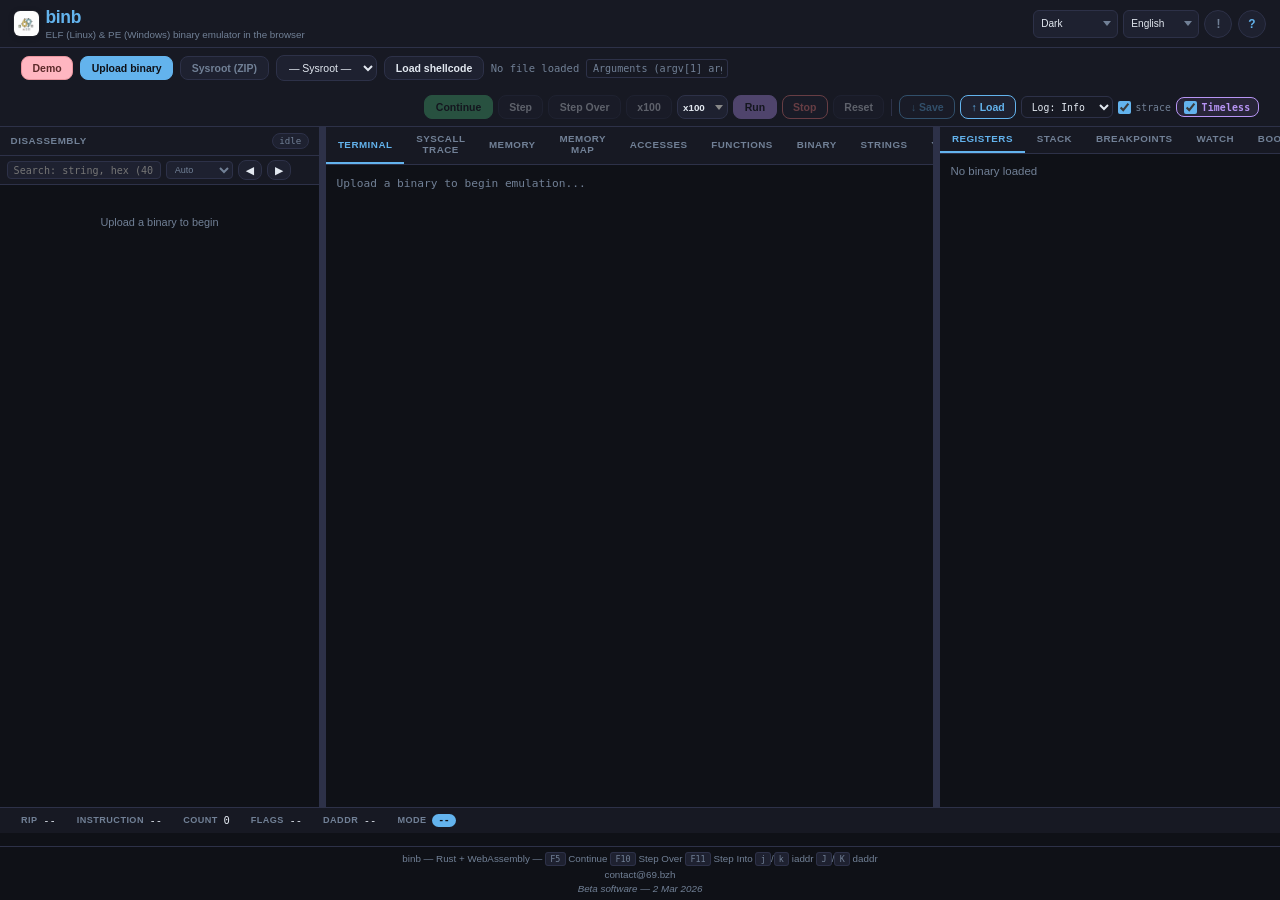
==== commit 3140d4a6: "up" ====
--- a/index.html
+++ b/index.html
@@ -399,6 +399,15 @@
                             <span class="mem-entropy-legend-label">H:</span>
                             <span class="mem-entropy-legend-bar" id="mem-entropy-legend-bar"></span>
                         </span>
+                        <label class="mem-palette-wrap" data-i18n-title="memPaletteTitle">
+                            <span class="mem-palette-label" data-i18n="memPalette">Palette</span>
+                            <select id="mem-palette-select" class="mem-palette-select" aria-label="Memory view color palette">
+                                <option value="default" data-i18n="memPaletteDefault">Default (00=red)</option>
+                                <option value="grayscale" data-i18n="memPaletteGrayscale">Grayscale</option>
+                                <option value="pastel" data-i18n="memPalettePastel">Pastel</option>
+                                <option value="vivid" data-i18n="memPaletteVivid">Vivid</option>
+                            </select>
+                        </label>
                         <span class="mem-edit-hint muted" data-i18n="memClickToEdit" data-i18n-title="memClickToEditTitle">Click byte to edit</span>
                     </div>
                     <div class="memory-search-bar">
@@ -798,6 +807,8 @@
 
     <!-- Right-click context menu for bookmarks / comments (disassembly & memory) -->
     <div id="annotation-context-menu" class="annotation-context-menu" role="menu" aria-hidden="true">
+        <button type="button" class="annotation-menu-item" data-action="track-address" data-i18n="annotTrackAddress" hidden>Track address (watch only)</button>
+        <button type="button" class="annotation-menu-item" data-action="breakpoint" data-i18n="annotSetBreakpoint" hidden>Set memory breakpoint</button>
         <button type="button" class="annotation-menu-item" data-action="bookmark-add" data-i18n="annotBookmark">Add bookmark (label)</button>
         <button type="button" class="annotation-menu-item" data-action="bookmark-remove" data-i18n="annotBookmarkRemove">Remove bookmark</button>
         <button type="button" class="annotation-menu-item" data-action="comment-add" data-i18n="annotComment">Add comment</button>
--- a/style.css
+++ b/style.css
@@ -754,6 +754,10 @@
     color: var(--text-muted);
     font-style: italic;
 }
+.disasm-string-ref {
+    color: var(--green);
+    font-style: italic;
+}
 
 .disasm-line {
     display: flex;
@@ -1220,6 +1224,27 @@
     flex-shrink: 0;
 }
 
+.mem-palette-wrap {
+    display: inline-flex;
+    align-items: center;
+    gap: 0.25rem;
+}
+.mem-palette-label {
+    font-size: 0.7rem;
+    color: var(--text-muted);
+    white-space: nowrap;
+}
+.mem-palette-select {
+    font-size: 0.7rem;
+    padding: 0.15rem 0.35rem;
+    border: 1px solid var(--border);
+    border-radius: 4px;
+    background: var(--surface-2);
+    color: var(--text);
+    cursor: pointer;
+}
+.mem-palette-select:focus { outline: 1px solid var(--accent); }
+
 .mem-edit-hint {
     font-size: 0.65rem;
     white-space: nowrap;
@@ -1281,6 +1306,29 @@
     font-size: 0.72rem;
     line-height: 1.55;
     min-width: 100ch;
+}
+
+/* Fixed-width columns so hex bytes and ASCII stay vertically aligned */
+.memory-dump .mem-addr-col {
+    display: inline-block;
+    width: 12ch;
+    min-width: 12ch;
+    text-align: right;
+    box-sizing: border-box;
+}
+.memory-dump .mem-byte-hex {
+    display: inline-block;
+    width: 3ch;
+    min-width: 3ch;
+    text-align: right;
+    box-sizing: border-box;
+}
+.memory-dump .mem-byte:not(.mem-byte-hex) {
+    display: inline-block;
+    width: 1ch;
+    min-width: 1ch;
+    text-align: center;
+    box-sizing: border-box;
 }
 
 /* ── Registers ───────────────────────────────────────────────────────── */
@@ -1883,15 +1931,107 @@
     overflow: hidden;
 }
 
-/* Memory access highlighting in hex dump — QIRA convention:
-   reads = dark yellow, writes = bright yellow, selected = blue */
-.mem-byte-read { color: var(--yellow-dark); }
-.mem-byte-write { color: var(--yellow-bright); font-weight: 700; }
-.mem-byte-rw { color: var(--yellow-bright); font-weight: 700; text-decoration: underline; }
+/* Same value = same color; 16 slots by low nibble. Default palette: 00=red for visibility, then distinct hues. */
+.mem-byte-v0  { color: #ef4444; background: rgba(239, 68, 68, 0.25);   border-radius: 2px; } /* 00 = red */
+.mem-byte-v1  { color: #f87171; background: rgba(248, 113, 113, 0.22);  border-radius: 2px; }
+.mem-byte-v2  { color: #fb923c; background: rgba(251, 146, 60, 0.22);  border-radius: 2px; }
+.mem-byte-v3  { color: #facc15; background: rgba(250, 204, 21, 0.22);   border-radius: 2px; }
+.mem-byte-v4  { color: #a3e635; background: rgba(163, 230, 53, 0.18);   border-radius: 2px; }
+.mem-byte-v5  { color: #22c55e; background: rgba(34, 197, 94, 0.2);   border-radius: 2px; }
+.mem-byte-v6  { color: #2dd4bf; background: rgba(45, 212, 191, 0.2);  border-radius: 2px; }
+.mem-byte-v7  { color: #22d3ee; background: rgba(34, 211, 238, 0.2);   border-radius: 2px; }
+.mem-byte-v8  { color: #38bdf8; background: rgba(56, 189, 248, 0.22);   border-radius: 2px; }
+.mem-byte-v9  { color: #60a5fa; background: rgba(96, 165, 250, 0.22);   border-radius: 2px; }
+.mem-byte-v10 { color: #818cf8; background: rgba(129, 140, 248, 0.22);  border-radius: 2px; }
+.mem-byte-v11 { color: #a78bfa; background: rgba(167, 139, 250, 0.22);  border-radius: 2px; }
+.mem-byte-v12 { color: #c084fc; background: rgba(192, 132, 252, 0.22);  border-radius: 2px; }
+.mem-byte-v13 { color: #e879f9; background: rgba(232, 121, 249, 0.22);  border-radius: 2px; }
+.mem-byte-v14 { color: #f472b6; background: rgba(244, 114, 182, 0.22);  border-radius: 2px; }
+.mem-byte-v15 { color: #fb7185; background: rgba(251, 113, 133, 0.22);  border-radius: 2px; }
+
+/* Alternative palettes (applied via body[data-mem-palette="..."]) */
+[data-mem-palette="grayscale"] .mem-byte-v0  { color: #f1f5f9; background: rgba(241, 245, 249, 0.3);  }
+[data-mem-palette="grayscale"] .mem-byte-v1  { color: #e2e8f0; background: rgba(226, 232, 240, 0.25); }
+[data-mem-palette="grayscale"] .mem-byte-v2  { color: #cbd5e1; background: rgba(203, 213, 225, 0.22); }
+[data-mem-palette="grayscale"] .mem-byte-v3  { color: #94a3b8; background: rgba(148, 163, 184, 0.2);  }
+[data-mem-palette="grayscale"] .mem-byte-v4  { color: #64748b; background: rgba(100, 116, 139, 0.2);  }
+[data-mem-palette="grayscale"] .mem-byte-v5  { color: #475569; background: rgba(71, 85, 105, 0.2);  }
+[data-mem-palette="grayscale"] .mem-byte-v6  { color: #334155; background: rgba(51, 65, 85, 0.25);  }
+[data-mem-palette="grayscale"] .mem-byte-v7  { color: #1e293b; background: rgba(30, 41, 59, 0.3);   }
+[data-mem-palette="grayscale"] .mem-byte-v8  { color: #94a3b8; background: rgba(148, 163, 184, 0.2);  }
+[data-mem-palette="grayscale"] .mem-byte-v9  { color: #64748b; background: rgba(100, 116, 139, 0.2);  }
+[data-mem-palette="grayscale"] .mem-byte-v10 { color: #475569; background: rgba(71, 85, 105, 0.2);  }
+[data-mem-palette="grayscale"] .mem-byte-v11 { color: #334155; background: rgba(51, 65, 85, 0.25);  }
+[data-mem-palette="grayscale"] .mem-byte-v12 { color: #cbd5e1; background: rgba(203, 213, 225, 0.22); }
+[data-mem-palette="grayscale"] .mem-byte-v13 { color: #94a3b8; background: rgba(148, 163, 184, 0.2);  }
+[data-mem-palette="grayscale"] .mem-byte-v14 { color: #64748b; background: rgba(100, 116, 139, 0.2);  }
+[data-mem-palette="grayscale"] .mem-byte-v15 { color: #475569; background: rgba(71, 85, 105, 0.2);  }
+
+[data-mem-palette="pastel"] .mem-byte-v0  { color: #fca5a5; background: rgba(252, 165, 165, 0.25);  }
+[data-mem-palette="pastel"] .mem-byte-v1  { color: #f9a8d4; background: rgba(249, 168, 212, 0.2);  }
+[data-mem-palette="pastel"] .mem-byte-v2  { color: #fcd34d; background: rgba(252, 211, 77, 0.2);   }
+[data-mem-palette="pastel"] .mem-byte-v3  { color: #bef264; background: rgba(190, 242, 100, 0.18);  }
+[data-mem-palette="pastel"] .mem-byte-v4  { color: #6ee7b7; background: rgba(110, 231, 183, 0.18);  }
+[data-mem-palette="pastel"] .mem-byte-v5  { color: #67e8f9; background: rgba(103, 232, 249, 0.2);  }
+[data-mem-palette="pastel"] .mem-byte-v6  { color: #93c5fd; background: rgba(147, 197, 253, 0.2);  }
+[data-mem-palette="pastel"] .mem-byte-v7  { color: #a5b4fc; background: rgba(165, 180, 252, 0.2);  }
+[data-mem-palette="pastel"] .mem-byte-v8  { color: #c4b5fd; background: rgba(196, 181, 253, 0.2);  }
+[data-mem-palette="pastel"] .mem-byte-v9  { color: #d8b4fe; background: rgba(216, 180, 254, 0.2);  }
+[data-mem-palette="pastel"] .mem-byte-v10 { color: #e9d5ff; background: rgba(233, 213, 255, 0.18); }
+[data-mem-palette="pastel"] .mem-byte-v11 { color: #f5d0fe; background: rgba(245, 208, 254, 0.18); }
+[data-mem-palette="pastel"] .mem-byte-v12 { color: #fbcfe8; background: rgba(251, 207, 232, 0.2);  }
+[data-mem-palette="pastel"] .mem-byte-v13 { color: #fed7aa; background: rgba(254, 215, 170, 0.2);  }
+[data-mem-palette="pastel"] .mem-byte-v14 { color: #bbf7d0; background: rgba(187, 247, 208, 0.18);  }
+[data-mem-palette="pastel"] .mem-byte-v15 { color: #a5f3fc; background: rgba(165, 243, 252, 0.2);  }
+
+[data-mem-palette="vivid"] .mem-byte-v0  { color: #dc2626; background: rgba(220, 38, 38, 0.3);   }
+[data-mem-palette="vivid"] .mem-byte-v1  { color: #ea580c; background: rgba(234, 88, 12, 0.28);  }
+[data-mem-palette="vivid"] .mem-byte-v2  { color: #ca8a04; background: rgba(202, 138, 4, 0.28);   }
+[data-mem-palette="vivid"] .mem-byte-v3  { color: #65a30d; background: rgba(101, 163, 13, 0.25);  }
+[data-mem-palette="vivid"] .mem-byte-v4  { color: #059669; background: rgba(5, 150, 105, 0.25);   }
+[data-mem-palette="vivid"] .mem-byte-v5  { color: #0d9488; background: rgba(13, 148, 136, 0.25);  }
+[data-mem-palette="vivid"] .mem-byte-v6  { color: #0891b2; background: rgba(8, 145, 178, 0.25);   }
+[data-mem-palette="vivid"] .mem-byte-v7  { color: #2563eb; background: rgba(37, 99, 235, 0.25);   }
+[data-mem-palette="vivid"] .mem-byte-v8  { color: #4f46e5; background: rgba(79, 70, 229, 0.25);   }
+[data-mem-palette="vivid"] .mem-byte-v9  { color: #7c3aed; background: rgba(124, 58, 237, 0.25);  }
+[data-mem-palette="vivid"] .mem-byte-v10 { color: #a21caf; background: rgba(162, 28, 175, 0.25);  }
+[data-mem-palette="vivid"] .mem-byte-v11 { color: #be185d; background: rgba(190, 24, 93, 0.25);  }
+[data-mem-palette="vivid"] .mem-byte-v12 { color: #e11d48; background: rgba(225, 29, 72, 0.25);  }
+[data-mem-palette="vivid"] .mem-byte-v13 { color: #f43f5e; background: rgba(244, 63, 94, 0.25);  }
+[data-mem-palette="vivid"] .mem-byte-v14 { color: #f97316; background: rgba(249, 115, 22, 0.28);  }
+[data-mem-palette="vivid"] .mem-byte-v15 { color: #eab308; background: rgba(234, 179, 8, 0.28);   }
+
+/* Memory access highlighting in hex dump — QIRA-style with visible background blocks
+   reads = amber/dark yellow tint, writes = bright yellow tint, rw = orange tint */
+.mem-byte-read {
+    color: var(--yellow-dark);
+    background: rgba(183, 164, 46, 0.25);
+    border-radius: 2px;
+}
+.mem-byte-write {
+    color: var(--yellow-bright);
+    font-weight: 700;
+    background: rgba(254, 240, 138, 0.35);
+    border-radius: 2px;
+}
+.mem-byte-rw {
+    color: var(--yellow-bright);
+    font-weight: 700;
+    text-decoration: underline;
+    background: rgba(237, 137, 54, 0.3);
+    border-radius: 2px;
+}
 
 .mem-byte.clickable { cursor: pointer; }
-.mem-byte.clickable:hover { background: var(--surface-2); border-radius: 1px; }
-.mem-byte-daddr { outline: 1px solid var(--accent); border-radius: 1px; background: var(--surface-2); }
+.mem-byte.clickable:hover { background: var(--surface-2); border-radius: 2px; }
+.mem-byte-daddr {
+    outline: 2px solid var(--accent);
+    border-radius: 2px;
+    background: rgba(99, 179, 237, 0.25);
+}
+.mem-byte-daddr.mem-byte-read { background: rgba(99, 179, 237, 0.2); }
+.mem-byte-daddr.mem-byte-write,
+.mem-byte-daddr.mem-byte-rw { background: rgba(99, 179, 237, 0.3); }
 
 /* Hex editor inline edit */
 .mem-byte-edit {
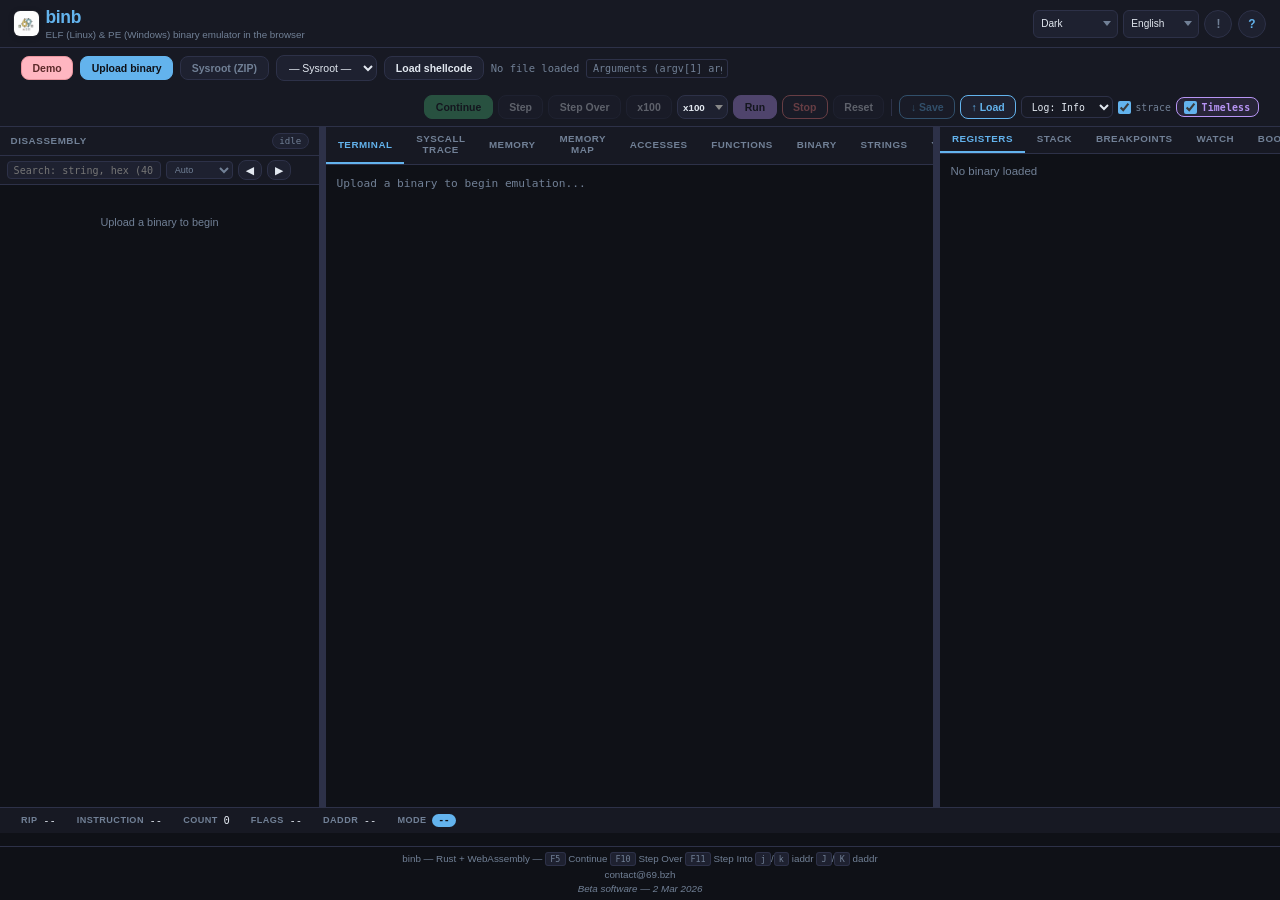
==== commit 558ba5ec: "up" ====
--- a/index.html
+++ b/index.html
@@ -76,6 +76,19 @@
                         <tr><td data-i18n="summaryPlatformLinux">Linux (ELF)</td><td data-i18n="summaryArchLinux">x86-64, x86 (i386), ARM64 (AArch64) — static (musl) and dynamic (glibc with sysroot)</td></tr>
                         <tr><td data-i18n="summaryPlatformWindows">Windows (PE)</td><td data-i18n="summaryArchWindows">x86-64 and x86 — EXE and DLL loading, partial NT syscall emulation</td></tr>
                     </table>
+                </section>
+                <section class="help-section">
+                    <h3 data-i18n="summaryOpenSourceTitle">Open source projects used by binb</h3>
+                    <ul class="help-tips summary-oss-list">
+                        <li><a href="https://github.com/0xd4d/iced" target="_blank" rel="noopener noreferrer">iced-x86</a> — x86/x64 decoder and disassembler</li>
+                        <li><a href="https://github.com/m4b/goblin" target="_blank" rel="noopener noreferrer">goblin</a> — ELF, PE, and Mach-O parser</li>
+                        <li><a href="https://github.com/gimli-rs/gimli" target="_blank" rel="noopener noreferrer">gimli</a> — DWARF debug information reader</li>
+                        <li><a href="https://github.com/rust-lang/addr2line" target="_blank" rel="noopener noreferrer">addr2line</a> — address-to-source line mapping</li>
+                        <li><a href="https://github.com/rustwasm/wasm-bindgen" target="_blank" rel="noopener noreferrer">wasm-bindgen</a> — Rust and WebAssembly bindings</li>
+                        <li><a href="https://github.com/serde-rs/serde" target="_blank" rel="noopener noreferrer">serde</a> — serialization</li>
+                        <li><a href="https://github.com/rusticata/x509-parser" target="_blank" rel="noopener noreferrer">x509-parser</a> — X.509 and PKCS#7 (Authenticode) parsing</li>
+                        <li><a href="https://github.com/VirusTotal/yara-x" target="_blank" rel="noopener noreferrer">yara-x</a> — YARA rules engine (CLI)</li>
+                    </ul>
                 </section>
                 <div class="summary-partner-links">
                     <a href="https://ismyphonepwned.com/" target="_blank" rel="noopener noreferrer" class="summary-partner-link" title="Is My Phone Pwned?">
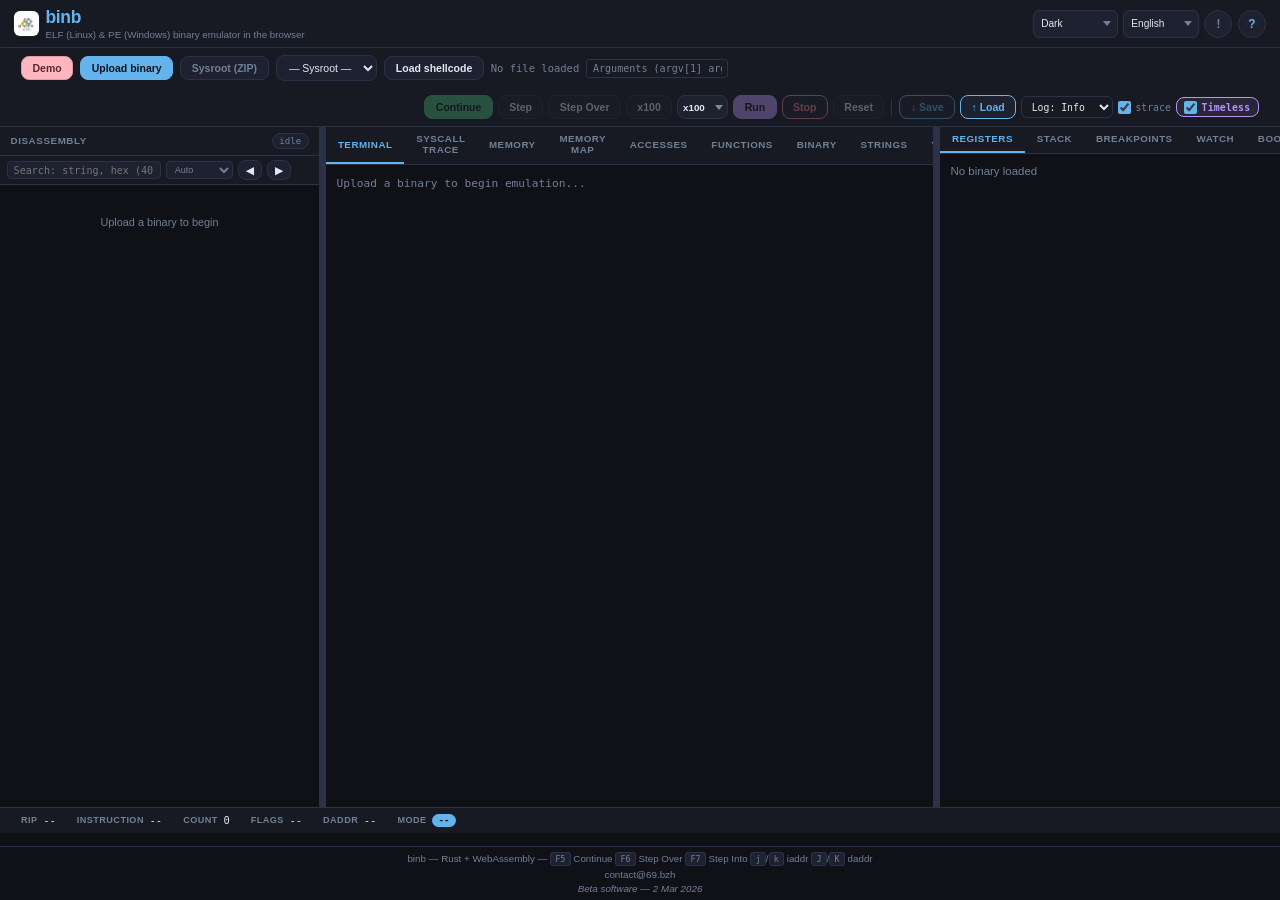
==== commit 715f07c9: "up" ====
--- a/index.html
+++ b/index.html
@@ -61,7 +61,7 @@
                     <h3 data-i18n="summaryFeaturesTitle">Features</h3>
                     <ul class="help-tips">
                         <li data-i18n="summaryFeature1">ELF and PE loading: run Linux and Windows binaries in the browser</li>
-                        <li data-i18n="summaryFeature2">Step-through debugging: Continue (F5), Step Into (F11), Step Over (F10)</li>
+                        <li data-i18n="summaryFeature2">Step-through debugging: Continue (F5), Step Into (F7), Step Over (F6)</li>
                         <li data-i18n="summaryFeature3">Timeless mode: record every instruction and navigate backward/forward in time</li>
                         <li data-i18n="summaryFeature4">Memory breakpoints (Tenet-style): track a data address, see reads/writes on the timeline, jump with J/K</li>
                         <li data-i18n="summaryFeature5">Syscall tracing (strace): log Linux syscalls or Windows NT API calls</li>
@@ -187,8 +187,8 @@
                     <h3 data-i18n="helpKbShortcuts">Keyboard Shortcuts</h3>
                     <table class="help-table">
                         <tr><td><kbd>F5</kbd></td><td data-i18n="helpKbF5">Continue execution</td></tr>
-                        <tr><td><kbd>F10</kbd></td><td data-i18n="helpKbF10">Step over</td></tr>
-                        <tr><td><kbd>F11</kbd></td><td data-i18n="helpKbF11">Step into (single step)</td></tr>
+                        <tr><td><kbd>F6</kbd></td><td data-i18n="helpKbF6">Step over</td></tr>
+                        <tr><td><kbd>F7</kbd></td><td data-i18n="helpKbF7">Step into (single step)</td></tr>
                         <tr><td><kbd>&larr;</kbd> / <kbd>&rarr;</kbd></td><td data-i18n="helpKbArrows">Step backward / forward in trace</td></tr>
                         <tr><td><kbd>Shift+&larr;/&rarr;</kbd></td><td data-i18n="helpKbShiftArrows">Step 10 backward / forward</td></tr>
                         <tr><td><kbd>Escape</kbd></td><td data-i18n="helpKbEscape">Return to live execution</td></tr>
@@ -800,7 +800,7 @@
 
     <footer>
         <p>binb &mdash; Rust + WebAssembly &mdash;
-            <kbd>F5</kbd> Continue <kbd>F10</kbd> Step Over <kbd>F11</kbd> Step Into
+            <kbd>F5</kbd> Continue <kbd>F6</kbd> Step Over <kbd>F7</kbd> Step Into
             <kbd>j</kbd>/<kbd>k</kbd> iaddr <kbd>J</kbd>/<kbd>K</kbd> daddr
         </p>
         <p class="footer-contact"><a href="mailto:contact@69.bzh">contact@69.bzh</a></p>
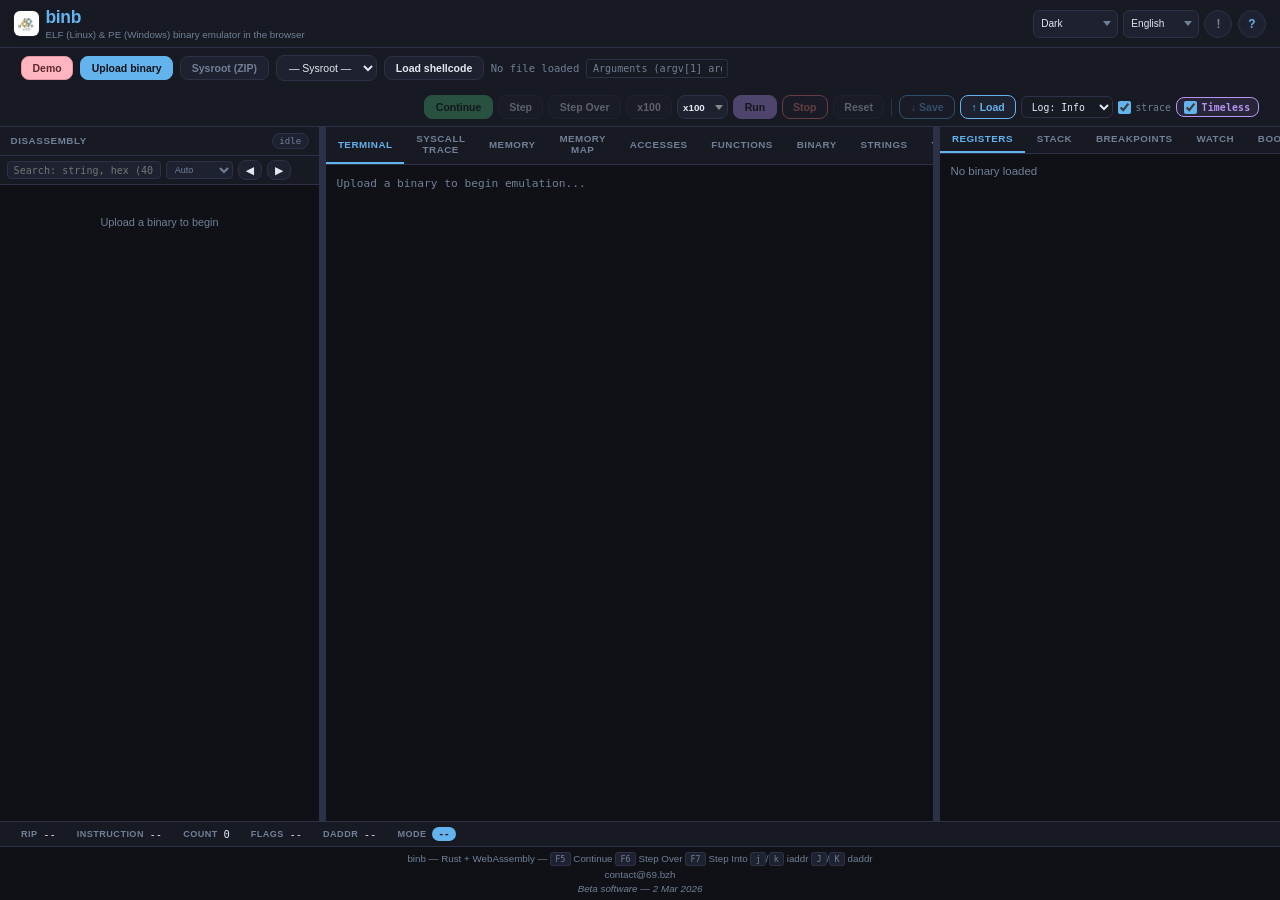
==== commit 6ba1c6bf: "up" ====
--- a/index.html
+++ b/index.html
@@ -406,6 +406,10 @@
                             <input type="checkbox" id="mem-auto-refresh" checked>
                             <span data-i18n="memAuto">auto</span>
                         </label>
+                        <label class="strace-toggle" id="mem-follow-wrap" style="display:none" title="Auto-jump to memory accessed by current instruction (timeless mode)">
+                            <input type="checkbox" id="mem-follow-accesses">
+                            <span>follow</span>
+                        </label>
                         <span class="mem-info" id="mem-info"></span>
                         <span class="mem-legend"><span class="mem-legend-read" data-i18n="memLegendR">R</span> <span class="mem-legend-write" data-i18n="memLegendW">W</span></span>
                         <span class="mem-entropy-legend" data-i18n-title="memEntropyTitle">
@@ -437,7 +441,9 @@
                         <span class="mem-search-spinner" id="mem-search-spinner" data-i18n-title="memSearching" aria-hidden="true"></span>
                         <span class="mem-search-status" id="mem-search-status"></span>
                     </div>
+                    <div class="tab-scroll-wrap memory-dump-wrap" id="memory-dump-wrap">
                     <pre class="terminal memory-dump" id="memory-dump"><span class="muted" data-i18n="memEnterAddress">Enter an address and click Go.</span></pre>
+                    </div>
                 </div>
                 <div class="tab-content" id="memmap-tab">
                     <div class="memory-map-list" id="memmap-list">
--- a/style.css
+++ b/style.css
@@ -474,9 +474,8 @@
     --col-right: 340px;
     display: flex;
     flex-direction: row;
-    flex: 1;
+    flex: 1 1 0;
     min-height: 0;
-    max-height: calc(100vh - 220px); /* keep timeline + info bar visible */
     overflow: hidden;
 }
 
@@ -696,13 +695,13 @@
 
 .disasm-listing {
     flex: 1;
-    overflow-y: auto;
+    overflow-y: scroll;
+    overflow-x: hidden;
     background: var(--bg);
     font-family: var(--mono);
     font-size: 0.78rem;
     line-height: 1.7;
-    min-height: 200px;
-    max-height: calc(100vh - 200px);
+    min-height: 0;
 }
 
 .disasm-listing .muted {
@@ -1293,8 +1292,7 @@
     min-width: 4ch;
 }
 .mem-search-status.muted { color: var(--text-muted); }
-.mem-search-hit { background: var(--yellow-dark); color: var(--bg); }
-.mem-search-current { background: var(--accent); color: var(--bg); font-weight: 700; }
+/* Stronger rules live under .memory-dump (see below) so value palette does not hide hits. */
 
 .mem-info {
     font-size: 0.65rem;
@@ -1302,9 +1300,22 @@
     font-family: var(--mono);
 }
 
+/* Scrolls inside #memory-dump-wrap; dump can grow vertically with MEM_LINES. */
+.memory-dump-wrap {
+    flex: 1;
+    min-height: 0;
+    overflow: auto;
+    border-top: 1px solid var(--border);
+    background: var(--bg);
+}
+.memory-dump-wrap .memory-dump {
+    margin: 0;
+    padding: 0.5rem 0.75rem 1rem;
+    min-height: 50vh;
+}
 .memory-dump {
-    font-size: 0.72rem;
-    line-height: 1.55;
+    font-size: 0.78rem;
+    line-height: 1.5;
     min-width: 100ch;
 }
 
@@ -1342,7 +1353,7 @@
     line-height: 1.6;
     background: var(--bg);
     overflow-y: auto;
-    max-height: calc(100vh - 200px);
+    min-height: 0;
 }
 .callstack-frame {
     display: flex;
@@ -1369,8 +1380,8 @@
     font-size: 0.82rem;
     line-height: 1.8;
     background: var(--bg);
-    overflow-y: auto;
-    max-height: calc(100vh - 200px);
+    overflow-y: scroll;
+    min-height: 0;
 }
 
 .registers .muted {
@@ -1563,7 +1574,7 @@
     background: var(--bg);
     font-family: var(--mono);
     font-size: 0.75rem;
-    max-height: calc(100vh - 200px);
+    min-height: 0;
 }
 .bp-list .muted { color: var(--text-muted); font-family: var(--sans); }
 
@@ -1587,14 +1598,17 @@
     padding: 0.4rem 1.5rem;
     background: var(--surface);
     border-top: 1px solid var(--border);
-    flex-wrap: wrap;
-    flex-shrink: 0;
+    flex-wrap: nowrap;
+    flex-shrink: 0;
+    overflow: hidden;
 }
 
 .info-item {
     display: flex;
     align-items: center;
     gap: 0.4rem;
+    white-space: nowrap;
+    flex-shrink: 0;
 }
 
 .info-item .label {
@@ -2023,7 +2037,7 @@
 }
 
 .mem-byte.clickable { cursor: pointer; }
-.mem-byte.clickable:hover { background: var(--surface-2); border-radius: 2px; }
+.mem-byte.clickable:hover:not(.mem-search-hit):not(.mem-search-current) { background: var(--surface-2); border-radius: 2px; }
 .mem-byte-daddr {
     outline: 2px solid var(--accent);
     border-radius: 2px;
@@ -2032,6 +2046,41 @@
 .mem-byte-daddr.mem-byte-read { background: rgba(99, 179, 237, 0.2); }
 .mem-byte-daddr.mem-byte-write,
 .mem-byte-daddr.mem-byte-rw { background: rgba(99, 179, 237, 0.3); }
+
+/* Search hits: must override mem-byte-v* palettes and trace R/W tints.
+   Use high-contrast solid backgrounds so hex values stay readable.
+   ASCII column gets the same treatment — the 1ch-wide chars need extra emphasis. */
+.memory-dump .mem-byte.mem-search-hit,
+.memory-dump .mem-byte-hex.mem-search-hit {
+    background: #fbbf24 !important;
+    color: #000 !important;
+    font-weight: 700;
+    border-radius: 2px;
+    outline: 1px solid #b45309;
+}
+.memory-dump .mem-byte.mem-search-current,
+.memory-dump .mem-byte-hex.mem-search-current {
+    background: #38bdf8 !important;
+    color: #000 !important;
+    font-weight: 700;
+    border-radius: 2px;
+    outline: 2px solid #0284c7;
+}
+/* ASCII column: just background + underline, no padding/margin to preserve alignment */
+.memory-dump .mem-byte:not(.mem-byte-hex).mem-search-hit {
+    outline: none;
+    text-decoration: underline 2px #b45309;
+    text-underline-offset: 2px;
+}
+.memory-dump .mem-byte:not(.mem-byte-hex).mem-search-current {
+    outline: none;
+    text-decoration: underline 2px #0284c7;
+    text-underline-offset: 2px;
+}
+.memory-dump .mem-byte.mem-search-hit:hover,
+.memory-dump .mem-byte.mem-search-current:hover {
+    filter: brightness(1.1);
+}
 
 /* Hex editor inline edit */
 .mem-byte-edit {
@@ -3415,10 +3464,6 @@
         font-size: 0.65rem;
     }
 
-    /* Debugger layout already stacks at 700px; ensure min-heights don’t fight */
-    .debugger-layout {
-        max-height: calc(100vh - 180px);
-    }
     .disasm-search-bar {
         flex-wrap: wrap;
     }
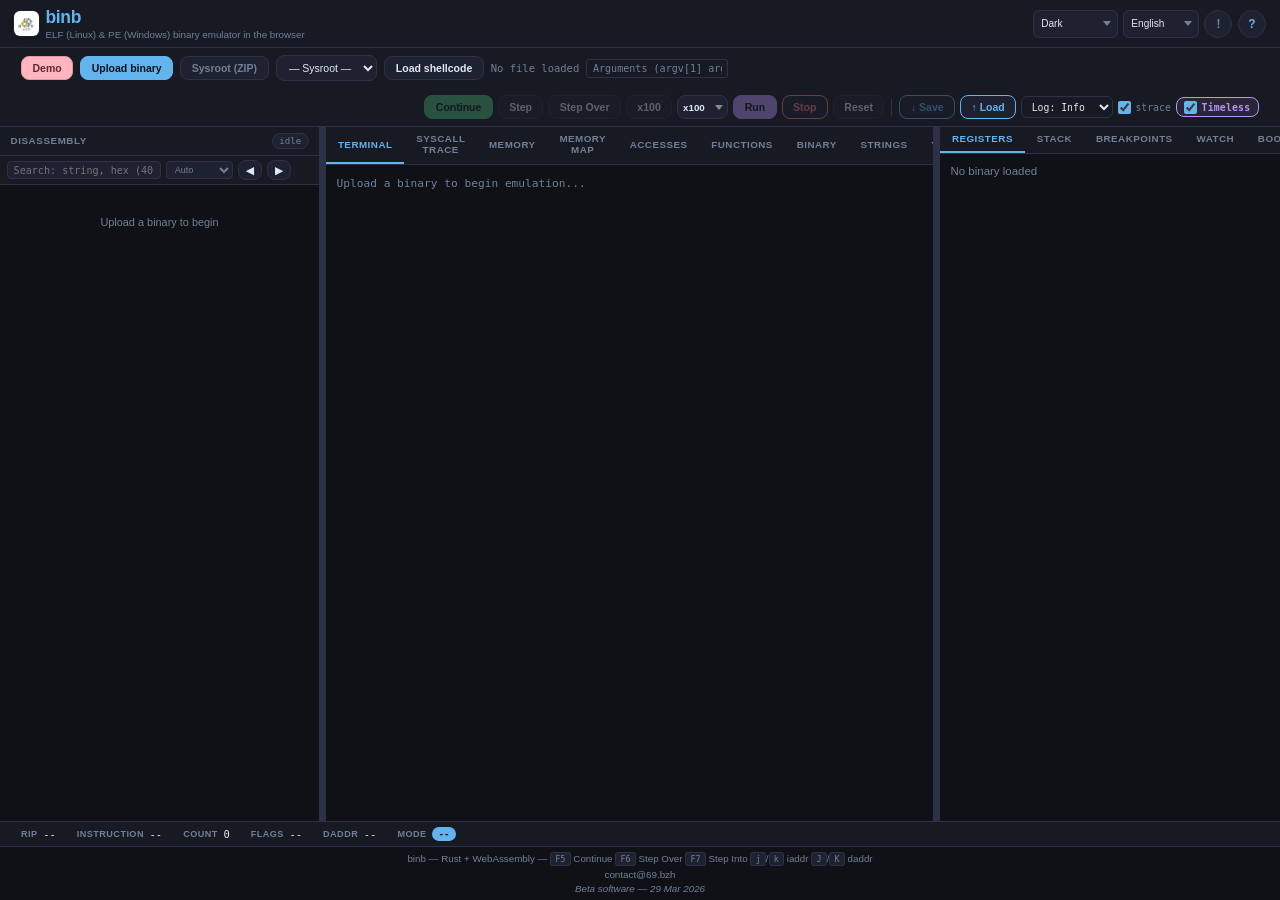
==== commit 52ca922c: "up" ====
--- a/index.html
+++ b/index.html
@@ -505,9 +505,15 @@
                 </div>
                 <div class="tab-content" id="yara-tab">
                     <div class="yara-controls">
-                        <button class="btn btn-sm btn-primary" id="btn-yara-run-all">Run all rules</button>
-                        <button class="btn btn-sm" id="btn-yara-run-selected" type="button" title="Run the rule(s) currently in the editor">Run selected rule</button>
-                        <button class="btn btn-sm" id="btn-yara-scan">Scan Memory</button>
+                        <label class="yara-scan-target-label" title="Guest memory: all readable VM pages (heap, stack, mmap, …). Uploaded file: the raw ELF/PE/shellcode bytes you loaded (static image).">
+                            <span>Scan target</span>
+                            <select id="yara-scan-target" class="yara-scan-target-select">
+                                <option value="guest_memory" selected>Guest memory</option>
+                                <option value="uploaded_file">Uploaded file</option>
+                            </select>
+                        </label>
+                        <button class="btn btn-sm btn-primary" id="btn-yara-run-all" type="button" title="Concatenate every built-in example rule plus all fetched YARA-Forge rules, then run the scan for the selected target">Run all rules</button>
+                        <button class="btn btn-sm" id="btn-yara-run-selected" type="button" title="Scan guest memory using only what is in the editor below (same memory as Run all rules; different rule set)">Run editor rules</button>
                         <button class="btn btn-sm" id="btn-yara-clear">Clear</button>
                         <label class="btn btn-sm btn-file-label" title="Load .yar file">
                             Load File
@@ -553,8 +559,9 @@
                                 <span id="yara-match-count" class="yara-match-count"></span>
                                 <span id="yara-summary" class="yara-summary"></span>
                             </div>
+                            <div id="yara-scan-context" class="yara-scan-context" hidden></div>
                             <div class="yara-results" id="yara-results">
-                                <span class="muted">Write YARA rules and click &quot;Run all rules&quot; to scan memory and see all results.</span>
+                                <span class="muted">Write YARA rules and click &quot;Run all rules&quot; to scan <strong>guest memory</strong> (the VM’s mapped address space — not the file on disk) and see matches here.</span>
                             </div>
                         </div>
                     </div>
@@ -815,7 +822,7 @@
     <script>
     (function(){
         // Update this date when you make changes (YYYY-MM-DD). Shown in footer as "last updated".
-        var LAST_UPDATED = '2026-03-02';
+        var LAST_UPDATED = '2026-03-29';
         var el = document.getElementById('footer-date');
         if (el) {
             var d = new Date(LAST_UPDATED + 'T12:00:00');
--- a/style.css
+++ b/style.css
@@ -992,6 +992,17 @@
     font-variant-numeric: tabular-nums;
 }
 
+.strace-list .strace-ic {
+    flex-shrink: 0;
+    min-width: 5ch;
+    text-align: right;
+    color: var(--purple, #a78bfa);
+    font-variant-numeric: tabular-nums;
+    margin-right: 0.5em;
+    font-size: 0.9em;
+    opacity: 0.75;
+}
+
 .strace-list .strace-name {
     flex-shrink: 0;
     color: var(--accent);
@@ -2986,6 +2997,27 @@
 }
 
 /* ── YARA Tab ─────────────────────────────────────────────── */
+.yara-scan-target-label {
+    display: inline-flex;
+    align-items: center;
+    gap: 0.35rem;
+    font-size: 0.72rem;
+    color: var(--text-muted);
+    margin-right: 0.25rem;
+}
+.yara-scan-target-label span {
+    white-space: nowrap;
+}
+.yara-scan-target-select {
+    font-size: 0.72rem;
+    padding: 0.2rem 0.4rem;
+    border-radius: 4px;
+    border: 1px solid var(--border);
+    background: var(--surface);
+    color: var(--text);
+    max-width: 11rem;
+}
+
 .yara-controls {
     display: flex;
     align-items: center;
@@ -3158,6 +3190,52 @@
     color: var(--text-muted);
     margin-left: auto;
 }
+.yara-scan-context {
+    flex-shrink: 0;
+    padding: 0.35rem 0.5rem;
+    border-bottom: 1px solid var(--border);
+    background: rgba(99, 179, 237, 0.06);
+    font-size: 0.68rem;
+    line-height: 1.45;
+    color: var(--text);
+}
+.yara-scan-context-box {
+    display: flex;
+    flex-direction: column;
+    gap: 0.2rem;
+}
+.yara-scan-context-title {
+    display: flex;
+    align-items: baseline;
+    flex-wrap: wrap;
+    gap: 0.35rem 0.5rem;
+}
+.yara-scan-context-badge {
+    display: inline-block;
+    padding: 0.08rem 0.35rem;
+    border-radius: 3px;
+    background: var(--surface-2);
+    border: 1px solid var(--border);
+    color: var(--accent);
+    font-weight: 600;
+    font-size: 0.65rem;
+    text-transform: uppercase;
+    letter-spacing: 0.04em;
+}
+.yara-scan-context-hint {
+    color: var(--text-muted);
+    font-size: 0.65rem;
+    font-style: italic;
+}
+.yara-scan-context-stats {
+    font-family: var(--mono);
+    color: var(--text-muted);
+    font-size: 0.65rem;
+}
+.yara-scan-context-detail {
+    color: var(--text-muted);
+    font-size: 0.65rem;
+}
 .yara-results {
     flex: 1;
     overflow-y: auto;
@@ -3203,6 +3281,10 @@
     cursor: pointer;
     white-space: nowrap;
 }
+.yara-match-row.yara-match-file {
+    border-left: 2px solid var(--green, #4ade80);
+}
+
 .yara-match-row:hover {
     background: var(--surface-1);
 }
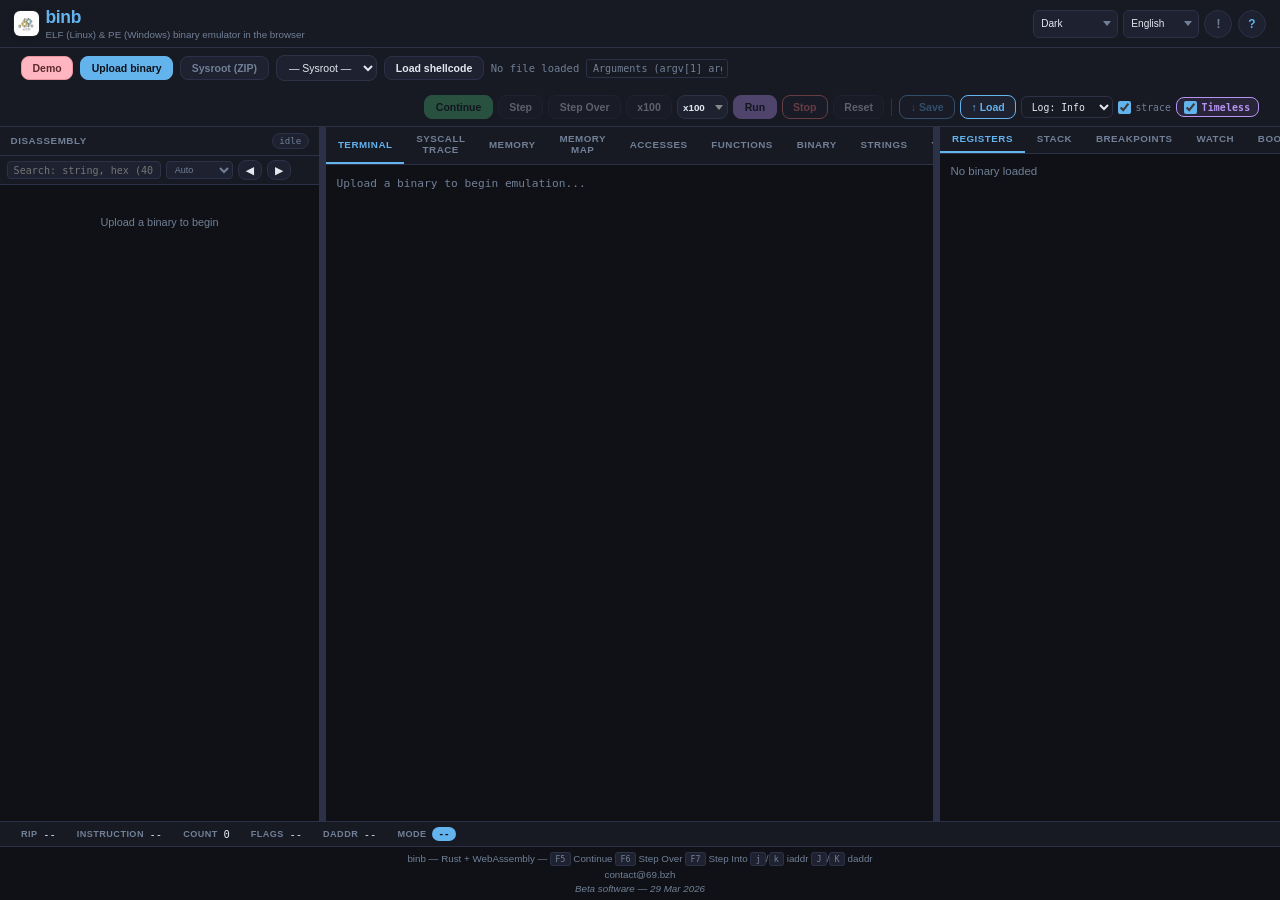
==== commit 36c4f064: "up" ====
--- a/index.html
+++ b/index.html
@@ -119,12 +119,12 @@
                     <h3 data-i18n="helpColorLegend">Color Legend</h3>
                     <div class="help-colors">
                         <div class="help-color-row">
-                            <span class="help-swatch" style="background: var(--yellow-dark)"></span>
-                            <span data-i18n="helpColorDarkYellow">Dark yellow — Memory read (QIRA-style)</span>
+                            <span class="help-swatch help-swatch-mem-read"></span>
+                            <span data-i18n="helpMemAccessReadLegend">Memory read — QIRA-style dark yellow by default (customize on Memory tab)</span>
                         </div>
                         <div class="help-color-row">
-                            <span class="help-swatch" style="background: var(--yellow-bright)"></span>
-                            <span data-i18n="helpColorBrightYellow">Bright yellow — Memory write (QIRA-style)</span>
+                            <span class="help-swatch help-swatch-mem-write"></span>
+                            <span data-i18n="helpMemAccessWriteLegend">Memory write — QIRA-style bright yellow by default (customize on Memory tab)</span>
                         </div>
                         <div class="help-color-row">
                             <span class="help-swatch" style="background: var(--accent)"></span>
@@ -153,11 +153,12 @@
                     <h3 data-i18n="helpTimelineLanes">Timeline Lanes (Timeless Mode)</h3>
                     <table class="help-table">
                         <tr><td><strong data-i18n="helpRIP">RIP</strong></td><td data-i18n="helpRIPDesc">Color-coded instruction address map</td></tr>
-                        <tr><td><strong data-i18n="helpMEM">MEM</strong></td><td data-i18n="helpMEMDesc">All memory reads (dark yellow) and writes (bright yellow) per instruction</td></tr>
+                        <tr><td><strong data-i18n="helpMEM">MEM</strong></td><td data-i18n="helpMEMDesc">All memory reads and writes per instruction (colors: Memory tab)</td></tr>
                         <tr><td><strong data-i18n="helpDADDR">DADDR</strong></td><td data-i18n="helpDADDRDesc">Accesses to the tracked data address (visible when a Memory breakpoint is set)</td></tr>
                         <tr><td><strong data-i18n="helpEXEC">EXEC</strong></td><td data-i18n="helpEXECDesc">Execution breakpoint hits (click RIP in registers to set)</td></tr>
                         <tr><td><strong data-i18n="helpFLOW">FLOW</strong></td><td data-i18n="helpFLOWDesc">Blue (forward) and red (backward) trails from cursor</td></tr>
                     </table>
+                    <p class="help-note" data-i18n="helpMEMSyscallNote">On a syscall step, R means the handler read guest memory; W means it wrote guest memory (e.g. write() reads your buffer → R; read() fills your buffer → W).</p>
                 </section>
 
                 <section class="help-section">
@@ -165,7 +166,7 @@
                     <p class="help-lead" data-i18n="helpMemBpLead">Track a memory address to see every read/write on the timeline and jump between accesses.</p>
                     <ol class="help-steps">
                         <li data-i18n="helpMemBpSet">Set: In the Memory tab, <strong>click a byte</strong> in the hex dump (or in the Memory Accesses preview). That address becomes the “tracked” address (daddr). In trace mode the view jumps to the last access.</li>
-                        <li data-i18n="helpMemBpTimeline">Timeline: The DADDR lane shows every read/write to that address (yellow = read, blue = write).</li>
+                        <li data-i18n="helpMemBpTimeline">Timeline: The DADDR lane shows every read/write to that address (same read/write colors as the Memory tab).</li>
                         <li data-i18n="helpMemBpNavigate">Navigate: Press J / K to jump to the next / previous access in the trace.</li>
                         <li data-i18n="helpMemBpClear">Clear: Click the daddr value in the info bar (e.g. 0x1234 (1B)) to clear the memory breakpoint.</li>
                     </ol>
@@ -415,6 +416,13 @@
                         <span class="mem-entropy-legend" data-i18n-title="memEntropyTitle">
                             <span class="mem-entropy-legend-label">H:</span>
                             <span class="mem-entropy-legend-bar" id="mem-entropy-legend-bar"></span>
+                        </span>
+                        <span class="mem-access-colors-wrap" data-i18n-title="memAccessColorsTitle">
+                            <span class="mem-access-colors-label" data-i18n="memAccessReadShort">Read</span>
+                            <input type="color" id="mem-access-color-read" class="mem-access-color-input" value="#b7a42e" data-i18n-title="memAccessReadColorTitle" title="Memory read highlight">
+                            <span class="mem-access-colors-label" data-i18n="memAccessWriteShort">Write</span>
+                            <input type="color" id="mem-access-color-write" class="mem-access-color-input" value="#fef08a" data-i18n-title="memAccessWriteColorTitle" title="Memory write highlight">
+                            <button type="button" class="btn btn-sm mem-access-colors-reset" id="btn-mem-access-colors-reset" data-i18n="memAccessColorsReset" data-i18n-title="memAccessColorsResetTitle">Reset</button>
                         </span>
                         <label class="mem-palette-wrap" data-i18n-title="memPaletteTitle">
                             <span class="mem-palette-label" data-i18n="memPalette">Palette</span>
--- a/style.css
+++ b/style.css
@@ -25,6 +25,15 @@
     --yellow-bright: #fef08a;
     --orange: #ed8936;
     --purple: #b794f4;
+    /* Memory trace R/W — QIRA-style yellow pair by default; overridable via Memory tab pickers */
+    --mem-access-read: var(--yellow-dark);
+    --mem-access-read-bg: rgba(183, 164, 46, 0.25);
+    --mem-access-read-badge-bg: rgba(183, 164, 46, 0.2);
+    --mem-access-write: var(--yellow-bright);
+    --mem-access-write-bg: rgba(254, 240, 138, 0.35);
+    --mem-access-write-badge-bg: rgba(254, 240, 138, 0.2);
+    --mem-access-rw: var(--yellow-bright);
+    --mem-access-rw-bg: rgba(237, 137, 54, 0.3);
     --mono: "SF Mono", "Fira Code", "JetBrains Mono", "Cascadia Code", Menlo, Consolas, monospace;
     --sans: -apple-system, BlinkMacSystemFont, "Segoe UI", Roboto, Helvetica, Arial, sans-serif;
     --radius: 8px;
@@ -47,6 +56,14 @@
     --yellow-bright: #d69e2e;
     --orange: #c05621;
     --purple: #553c9a;
+    --mem-access-read: var(--yellow-dark);
+    --mem-access-read-bg: rgba(151, 90, 22, 0.2);
+    --mem-access-read-badge-bg: rgba(151, 90, 22, 0.16);
+    --mem-access-write: var(--yellow-bright);
+    --mem-access-write-bg: rgba(214, 158, 46, 0.28);
+    --mem-access-write-badge-bg: rgba(214, 158, 46, 0.18);
+    --mem-access-rw: var(--yellow-bright);
+    --mem-access-rw-bg: rgba(192, 86, 33, 0.22);
 }
 
 /* Unicorn theme — soft pastels, magical ✨ */
@@ -66,6 +83,14 @@
     --yellow-bright: #ffcc80;
     --orange: #ff7043;
     --purple: #ba68c8;
+    --mem-access-read: var(--yellow-dark);
+    --mem-access-read-bg: rgba(255, 143, 0, 0.22);
+    --mem-access-read-badge-bg: rgba(255, 143, 0, 0.18);
+    --mem-access-write: var(--yellow-bright);
+    --mem-access-write-bg: rgba(255, 204, 128, 0.32);
+    --mem-access-write-badge-bg: rgba(255, 204, 128, 0.22);
+    --mem-access-rw: var(--yellow-bright);
+    --mem-access-rw-bg: rgba(255, 112, 67, 0.26);
 }
 
 /* Rainbow theme — vivid and cheerful 🌈 */
@@ -85,6 +110,14 @@
     --yellow-bright: #fef08a;
     --orange: #fb923c;
     --purple: #c084fc;
+    --mem-access-read: var(--yellow-dark);
+    --mem-access-read-bg: rgba(234, 179, 8, 0.28);
+    --mem-access-read-badge-bg: rgba(234, 179, 8, 0.22);
+    --mem-access-write: var(--yellow-bright);
+    --mem-access-write-bg: rgba(254, 240, 138, 0.35);
+    --mem-access-write-badge-bg: rgba(254, 240, 138, 0.2);
+    --mem-access-rw: var(--yellow-bright);
+    --mem-access-rw-bg: rgba(251, 146, 60, 0.3);
 }
 
 /* Rainbow theme: subtle gradient on body for extra flair */
@@ -109,6 +142,14 @@
     --yellow-bright: #fef08a;
     --orange: #fb923c;
     --purple: #c084fc;
+    --mem-access-read: var(--yellow-dark);
+    --mem-access-read-bg: rgba(250, 204, 21, 0.28);
+    --mem-access-read-badge-bg: rgba(250, 204, 21, 0.22);
+    --mem-access-write: var(--yellow-bright);
+    --mem-access-write-bg: rgba(254, 240, 138, 0.35);
+    --mem-access-write-badge-bg: rgba(254, 240, 138, 0.2);
+    --mem-access-rw: var(--yellow-bright);
+    --mem-access-rw-bg: rgba(251, 146, 60, 0.3);
 }
 
 :root[data-theme="nyan"] body {
@@ -1205,11 +1246,40 @@
 .memory-controls {
     display: flex;
     align-items: center;
+    flex-wrap: wrap;
     gap: 0.4rem;
     padding: 0.4rem 0.75rem;
     background: var(--surface);
     border-bottom: 1px solid var(--border);
     flex-shrink: 0;
+}
+
+.mem-access-colors-wrap {
+    display: inline-flex;
+    align-items: center;
+    gap: 0.2rem;
+    flex-shrink: 0;
+}
+.mem-access-colors-label {
+    font-size: 0.65rem;
+    color: var(--text-muted);
+    white-space: nowrap;
+}
+.mem-access-color-input {
+    width: 1.75rem;
+    height: 1.35rem;
+    padding: 0;
+    border: 1px solid var(--border);
+    border-radius: 4px;
+    background: var(--surface-2);
+    cursor: pointer;
+    vertical-align: middle;
+}
+.mem-access-colors-reset {
+    font-size: 0.65rem;
+    padding: 0.1rem 0.35rem;
+    margin-left: 0.1rem;
+    line-height: 1.2;
 }
 
 .mem-addr-input {
@@ -2026,24 +2096,23 @@
 [data-mem-palette="vivid"] .mem-byte-v14 { color: #f97316; background: rgba(249, 115, 22, 0.28);  }
 [data-mem-palette="vivid"] .mem-byte-v15 { color: #eab308; background: rgba(234, 179, 8, 0.28);   }
 
-/* Memory access highlighting in hex dump — QIRA-style with visible background blocks
-   reads = amber/dark yellow tint, writes = bright yellow tint, rw = orange tint */
+/* Memory access highlighting in hex dump — read vs write (defaults: cyan vs orange; customizable) */
 .mem-byte-read {
-    color: var(--yellow-dark);
-    background: rgba(183, 164, 46, 0.25);
+    color: var(--mem-access-read);
+    background: var(--mem-access-read-bg);
     border-radius: 2px;
 }
 .mem-byte-write {
-    color: var(--yellow-bright);
+    color: var(--mem-access-write);
     font-weight: 700;
-    background: rgba(254, 240, 138, 0.35);
+    background: var(--mem-access-write-bg);
     border-radius: 2px;
 }
 .mem-byte-rw {
-    color: var(--yellow-bright);
+    color: var(--mem-access-rw);
     font-weight: 700;
     text-decoration: underline;
-    background: rgba(237, 137, 54, 0.3);
+    background: var(--mem-access-rw-bg);
     border-radius: 2px;
 }
 
@@ -2131,11 +2200,11 @@
     align-items: center;
 }
 .mem-legend-read {
-    color: var(--yellow-dark);
+    color: var(--mem-access-read);
     font-weight: 700;
 }
 .mem-legend-write {
-    color: var(--yellow-bright);
+    color: var(--mem-access-write);
     font-weight: 700;
 }
 
@@ -2241,8 +2310,8 @@
     border-left: 3px solid transparent;
 }
 .acc-entry:hover { background: var(--surface-2); }
-.acc-entry.acc-read { border-left-color: var(--yellow-dark); }
-.acc-entry.acc-write { border-left-color: var(--yellow-bright); }
+.acc-entry.acc-read { border-left-color: var(--mem-access-read); }
+.acc-entry.acc-write { border-left-color: var(--mem-access-write); }
 
 .acc-type {
     font-weight: 700;
@@ -2252,8 +2321,8 @@
     min-width: 1.5ch;
     text-align: center;
 }
-.acc-read .acc-type { background: rgba(183, 164, 46, 0.2); color: var(--yellow-dark); }
-.acc-write .acc-type { background: rgba(254, 240, 138, 0.2); color: var(--yellow-bright); }
+.acc-read .acc-type { background: var(--mem-access-read-badge-bg); color: var(--mem-access-read); }
+.acc-write .acc-type { background: var(--mem-access-write-badge-bg); color: var(--mem-access-write); }
 
 .acc-addr {
     color: var(--accent);
@@ -2768,6 +2837,8 @@
     flex-shrink: 0;
     border: 1px solid rgba(255,255,255,0.1);
 }
+.help-swatch-mem-read { background: var(--mem-access-read); }
+.help-swatch-mem-write { background: var(--mem-access-write); }
 .help-table {
     width: 100%;
     border-collapse: collapse;
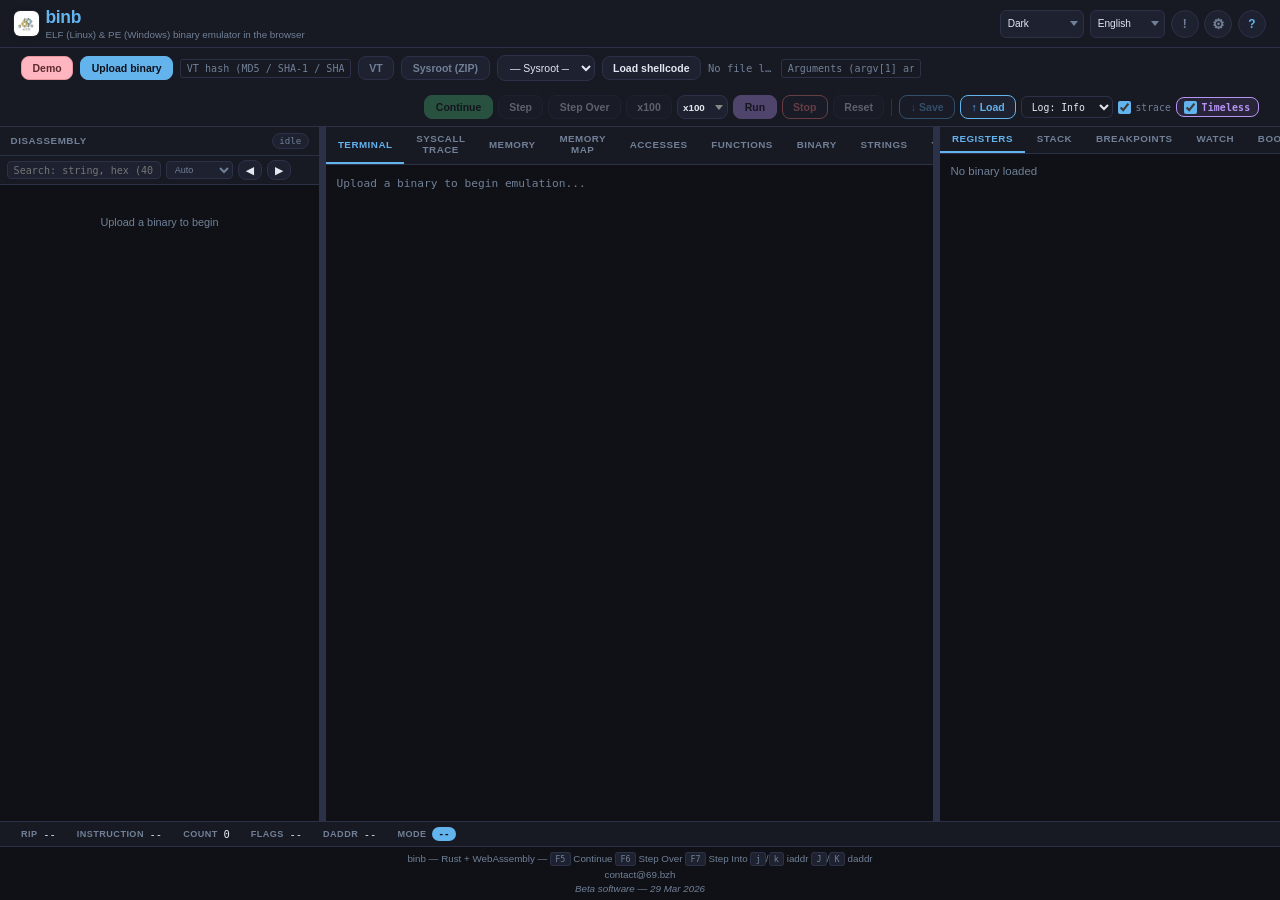
==== commit 70be4568: "up" ====
--- a/index.html
+++ b/index.html
@@ -39,6 +39,7 @@
                 <option value="zh">中文</option>
             </select>
             <button class="btn btn-summary" id="btn-summary" data-i18n="summaryBtn" data-i18n-title="summaryTitle">!</button>
+            <button type="button" class="btn btn-prefs" id="btn-prefs" data-i18n-title="prefsTitle" aria-label="Preferences">⚙</button>
             <button class="btn btn-help" id="btn-help" data-i18n-title="helpTitle">?</button>
         </div>
     </header>
@@ -228,6 +229,29 @@
         </div>
     </div>
 
+    <!-- Preferences (API keys — values never shown after save) -->
+    <div class="help-modal-backdrop" id="prefs-modal" style="display:none">
+        <div class="help-modal prefs-modal">
+            <div class="help-modal-header">
+                <h2 data-i18n="prefsTitle">Preferences</h2>
+                <button type="button" class="btn btn-xs help-modal-close" id="btn-prefs-close">&times;</button>
+            </div>
+            <div class="help-modal-body">
+                <section class="help-section prefs-section">
+                    <h3 data-i18n="prefsVtHeading">VirusTotal</h3>
+                    <p class="help-lead prefs-note" data-i18n="prefsVtNote"></p>
+                    <label class="prefs-label" for="vt-apikey-input"><span data-i18n="prefsVtApiKeyLabel">API key</span></label>
+                    <input type="password" id="vt-apikey-input" class="prefs-input" autocomplete="off" spellcheck="false" data-i18n-placeholder="prefsVtApiKeyPlaceholder">
+                    <p class="prefs-key-status muted" id="vt-key-status"></p>
+                    <div class="prefs-actions">
+                        <button type="button" class="btn btn-primary btn-sm" id="btn-vt-save-key" data-i18n="prefsVtSaveKey">Save key</button>
+                        <button type="button" class="btn btn-secondary btn-sm" id="btn-vt-clear-key" data-i18n="prefsVtClearKey">Clear key</button>
+                    </div>
+                </section>
+            </div>
+        </div>
+    </div>
+
     <main>
         <!-- Controls Bar -->
         <section class="controls">
@@ -235,6 +259,8 @@
                 <button class="btn btn-demo" id="btn-demo" data-i18n="btnDemo" data-i18n-title="btnDemoTitle">Demo</button>
                 <input type="file" id="elf-upload" accept=".elf,.out,.bin,.hex,.exe,.dll,application/octet-stream" hidden>
                 <button class="btn btn-primary" id="btn-upload" data-i18n="btnUpload" data-i18n-title="btnUploadTitle">Upload binary</button>
+                <input type="text" id="vt-hash-input" class="vt-hash-input" data-i18n-placeholder="vtHashPlaceholder" data-i18n-title="vtHashTitle" autocomplete="off" spellcheck="false">
+                <button type="button" class="btn btn-secondary" id="btn-vt-load" data-i18n="btnVtLoad" data-i18n-title="btnVtLoadTitle">VT</button>
                 <input type="file" id="sysroot-zip-upload" accept=".zip,application/zip" hidden>
                 <button class="btn btn-secondary" id="btn-sysroot-zip" data-i18n="btnSysrootZip" data-i18n-title="btnSysrootZipTitle">Sysroot (ZIP)</button>
                 <select id="quick-sysroot" class="quick-sysroot-select" data-i18n-title="quickSysrootTitle">
@@ -728,7 +754,10 @@
                 <div class="tab-content" id="vfs-tab">
                     <div class="vfs-header muted" data-i18n="vfsHeader">Virtual filesystem: libraries and files visible to the emulated program.</div>
                     <div class="vfs-add-section">
-                        <input type="text" id="vfs-path-input" class="vfs-path-input" data-i18n-placeholder="vfsPathPlaceholder">
+                        <div class="vfs-path-row">
+                            <input type="text" id="vfs-path-input" class="vfs-path-input" data-i18n-placeholder="vfsPathPlaceholder">
+                            <button type="button" class="btn btn-sm btn-secondary" id="btn-vfs-new-file" data-i18n="vfsNewFile" data-i18n-title="vfsNewFileTitle">New file</button>
+                        </div>
                         <div class="vfs-drop-zone" id="vfs-drop-zone" data-i18n-title="vfsDropTitle">
                             <span class="vfs-drop-text" data-i18n="vfsDropText">Drop file or click to add</span>
                             <input type="file" id="vfs-file-input" class="vfs-file-input" multiple>
--- a/style.css
+++ b/style.css
@@ -370,6 +370,56 @@
 }
 .program-args-input::placeholder { color: var(--text-muted); }
 
+.vt-hash-input {
+    min-width: 10rem;
+    max-width: 22rem;
+    flex: 0 1 16rem;
+    padding: 0.2rem 0.4rem;
+    font-size: 0.72rem;
+    font-family: var(--mono);
+    background: var(--surface-1);
+    border: 1px solid var(--border);
+    border-radius: 3px;
+    color: var(--text);
+}
+.vt-hash-input::placeholder { color: var(--text-muted); }
+
+.prefs-modal .prefs-note {
+    font-size: 0.82rem;
+    margin-bottom: 0.75rem;
+    line-height: 1.45;
+}
+.prefs-label {
+    display: block;
+    font-size: 0.8rem;
+    margin-top: 0.35rem;
+    margin-bottom: 0.25rem;
+    color: var(--text);
+}
+.prefs-input {
+    width: 100%;
+    max-width: 420px;
+    padding: 0.35rem 0.5rem;
+    font-size: 0.8rem;
+    font-family: var(--mono);
+    background: var(--surface-1);
+    border: 1px solid var(--border);
+    border-radius: 4px;
+    color: var(--text);
+}
+.prefs-input::placeholder { color: var(--text-muted); }
+.prefs-key-status {
+    font-size: 0.75rem;
+    margin: 0.45rem 0 0;
+    min-height: 1.2em;
+}
+.prefs-actions {
+    display: flex;
+    flex-wrap: wrap;
+    gap: 0.5rem;
+    margin-top: 0.65rem;
+}
+
 .sysroot-name {
     color: var(--text-muted);
     font-size: 0.75rem;
@@ -2413,6 +2463,17 @@
 /* ── VFS tab ───────────────────────────────────────────────────────────── */
 .vfs-header { font-size: 0.75rem; margin-bottom: 0.5rem; }
 .vfs-add-section { margin-bottom: 0.5rem; }
+.vfs-path-row {
+    display: flex;
+    align-items: stretch;
+    gap: 0.4rem;
+    margin-bottom: 0.35rem;
+}
+.vfs-path-row .vfs-path-input {
+    flex: 1;
+    min-width: 0;
+    margin-bottom: 0;
+}
 .vfs-path-input {
     width: 100%;
     box-sizing: border-box;
@@ -2553,6 +2614,7 @@
 /* ── Summary & Help buttons ─────────────────────────────────────────── */
 
 .header-actions .btn-summary,
+.header-actions .btn-prefs,
 .header-actions .btn-help {
     width: 28px;
     height: 28px;
@@ -2573,6 +2635,12 @@
     color: var(--text-muted);
 }
 .header-actions .btn-summary:hover { background: var(--border); color: var(--text); }
+.header-actions .btn-prefs {
+    color: var(--text-muted);
+    font-size: 1rem;
+    line-height: 1;
+}
+.header-actions .btn-prefs:hover { background: var(--border); color: var(--text); }
 .header-actions .btn-help {
     color: var(--accent);
 }
@@ -3534,6 +3602,7 @@
     .header-actions .theme-select,
     .header-actions .lang-select,
     .header-actions .btn-summary,
+    .header-actions .btn-prefs,
     .header-actions .btn-help {
         min-width: 44px;
         min-height: 44px;
